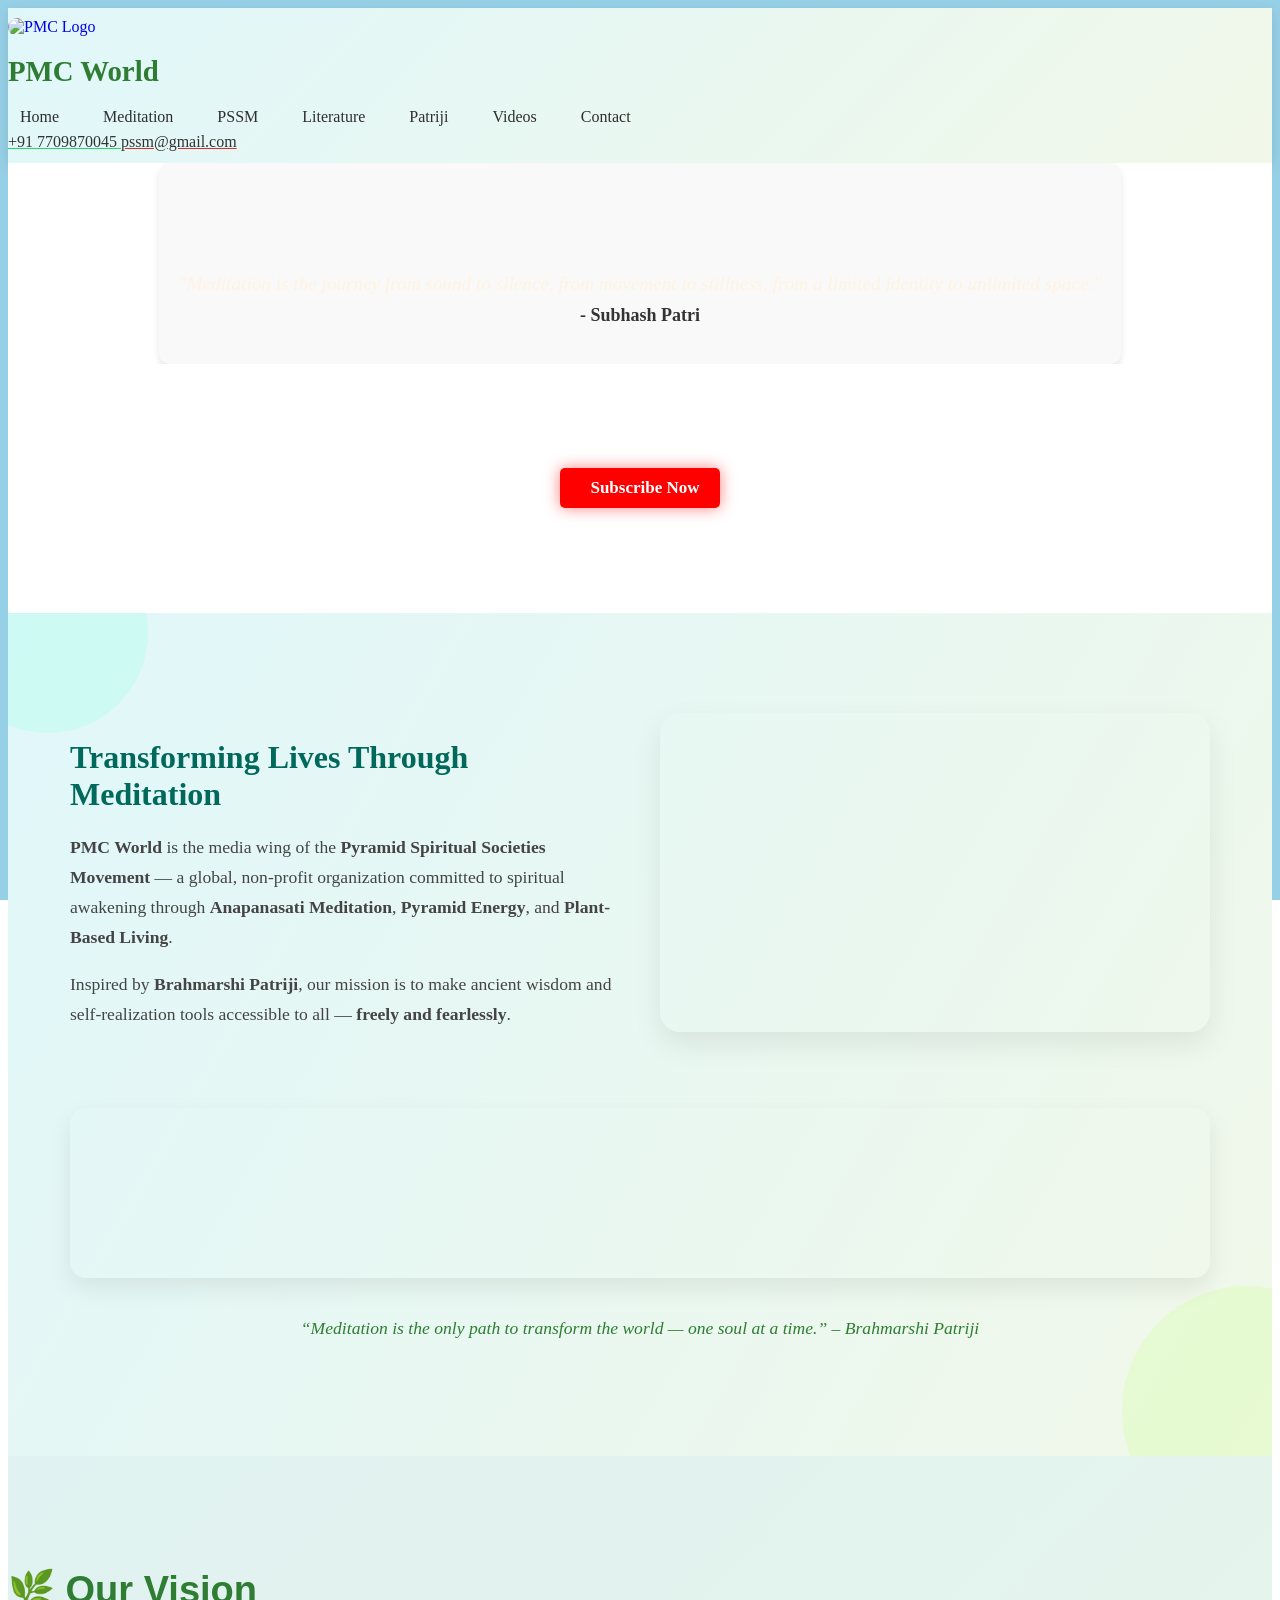
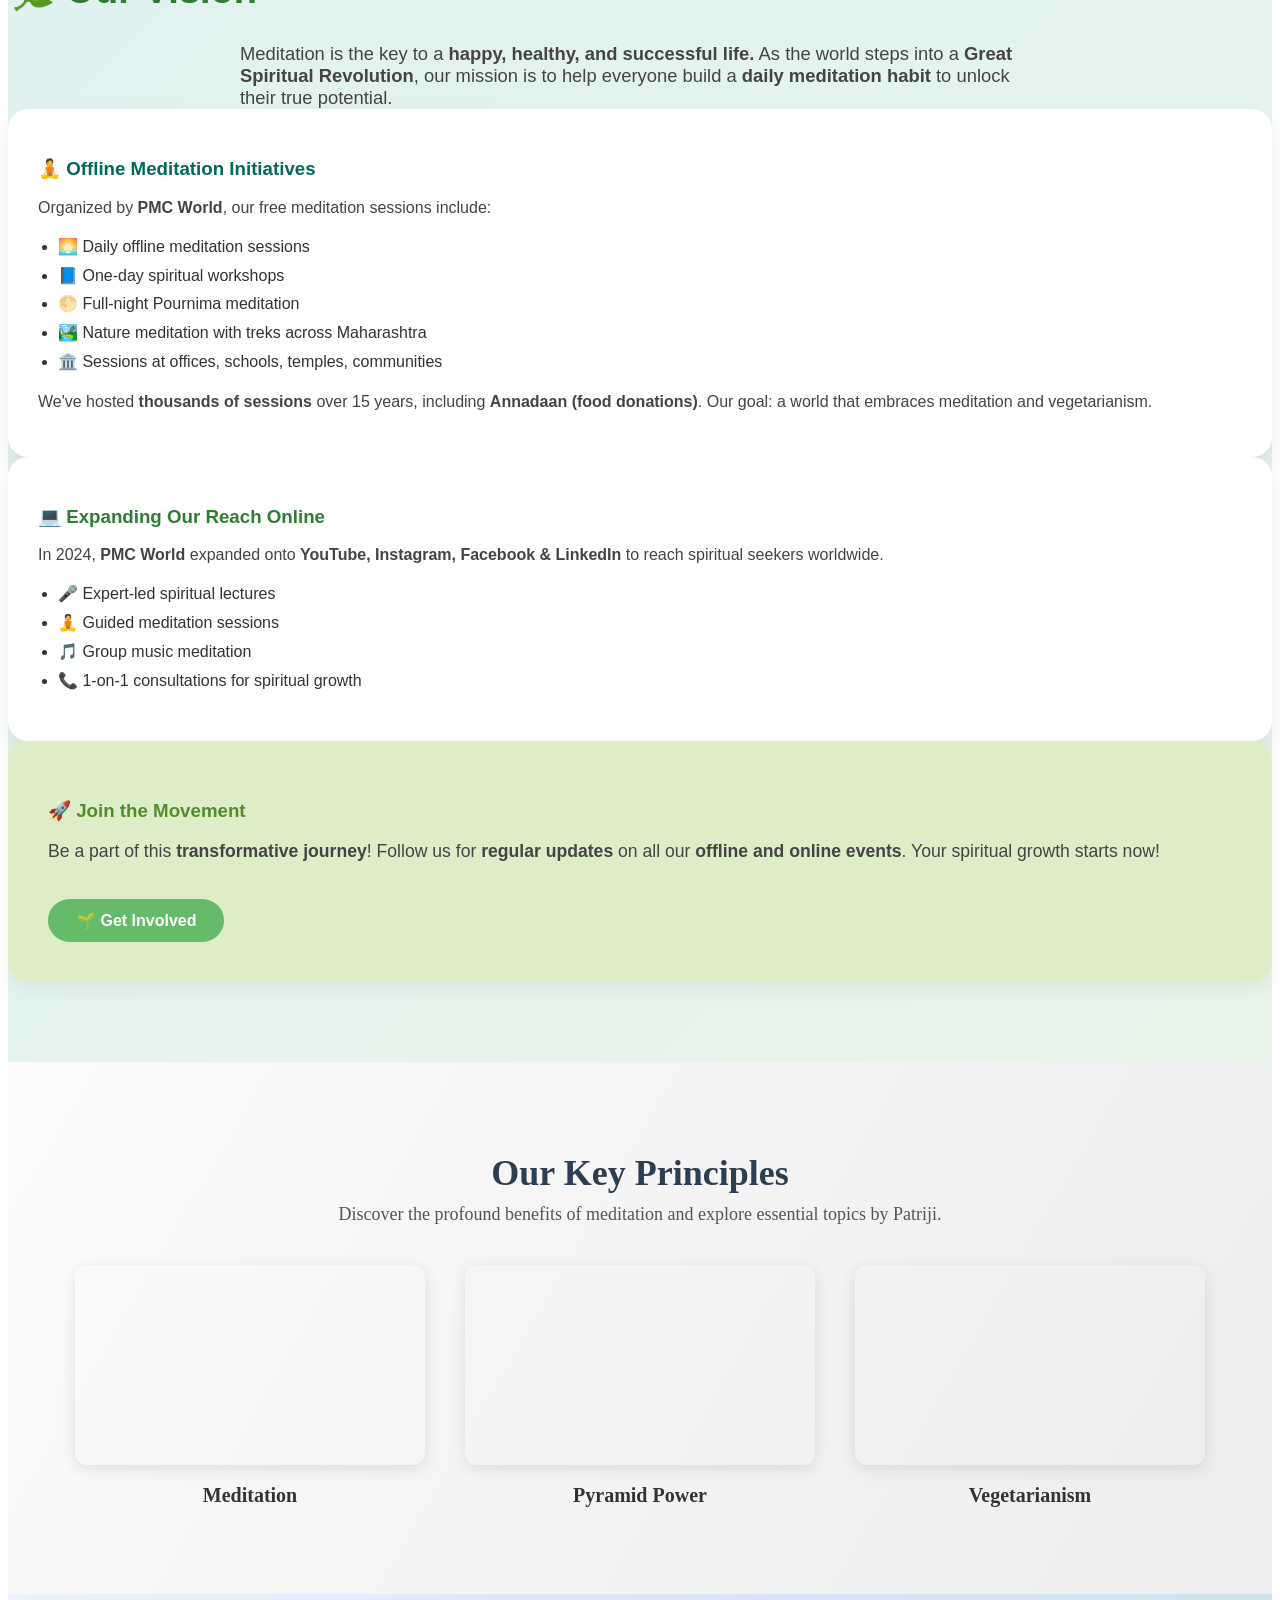
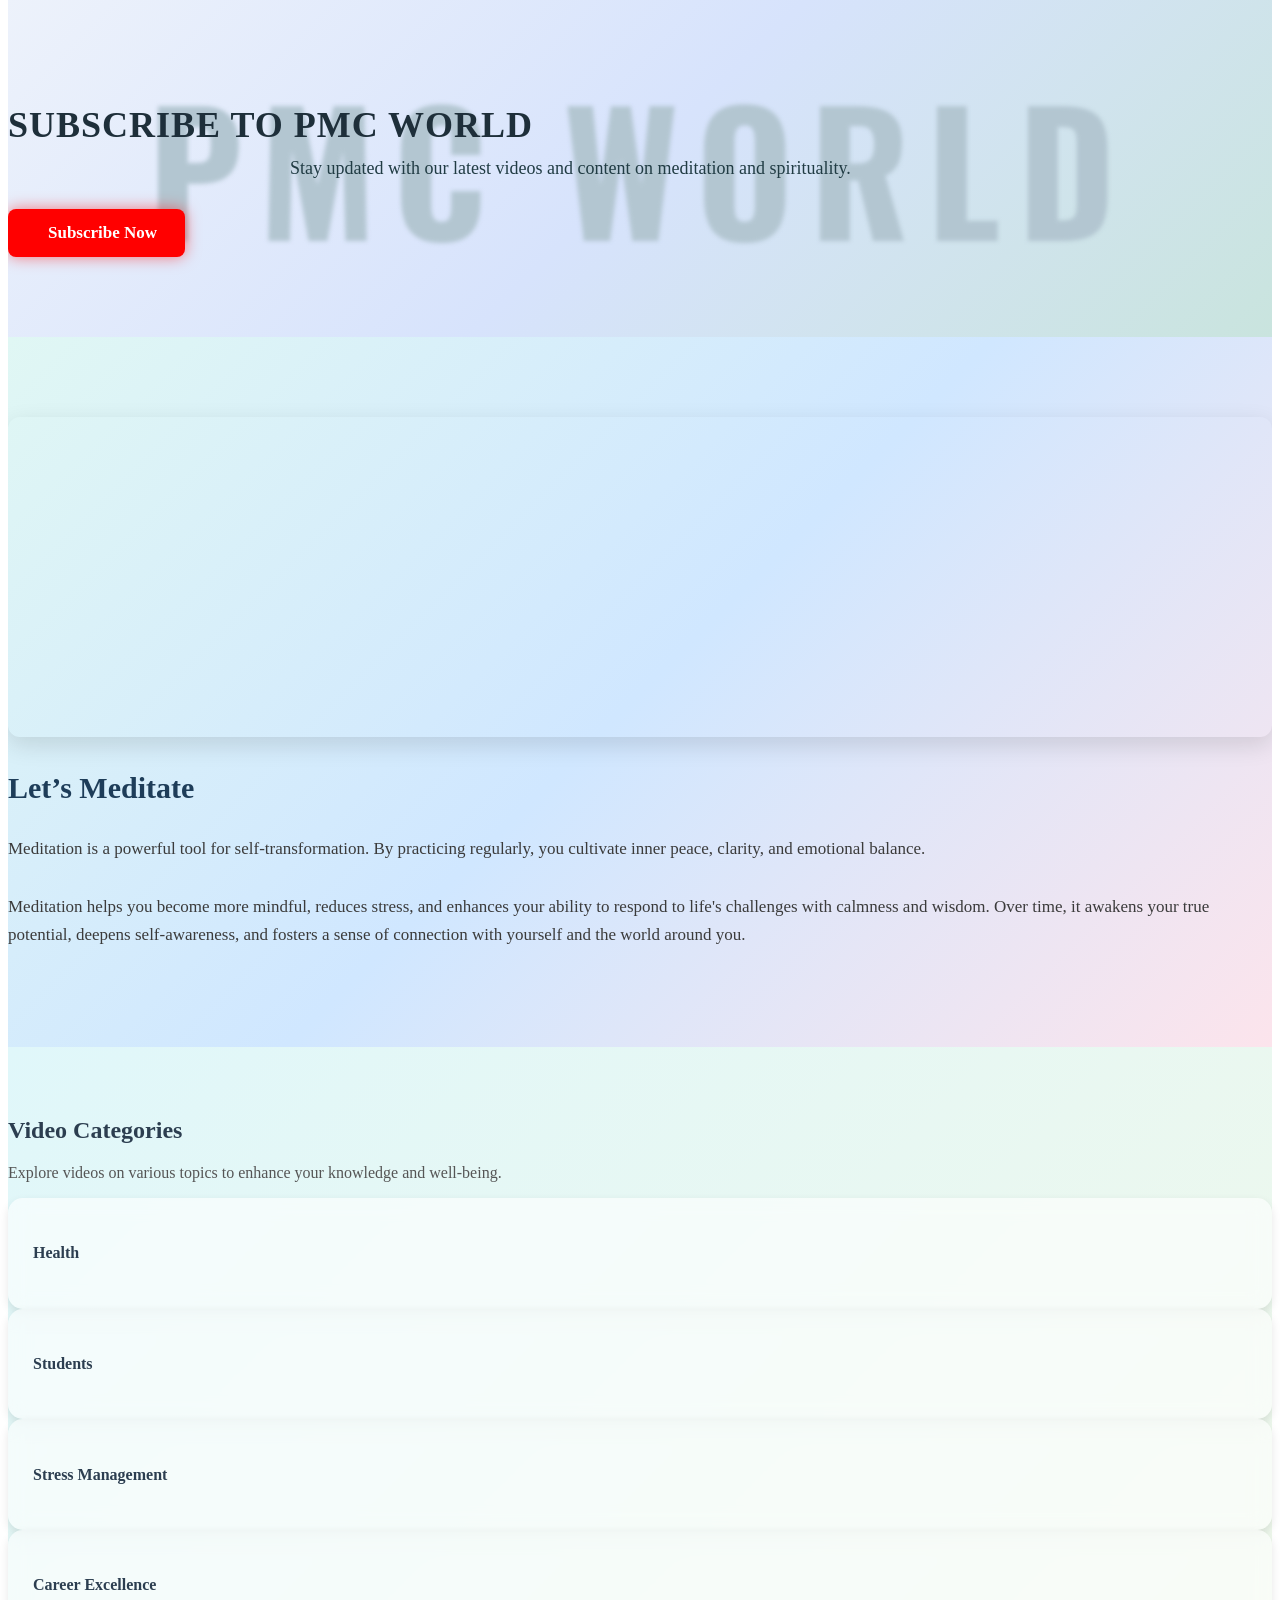
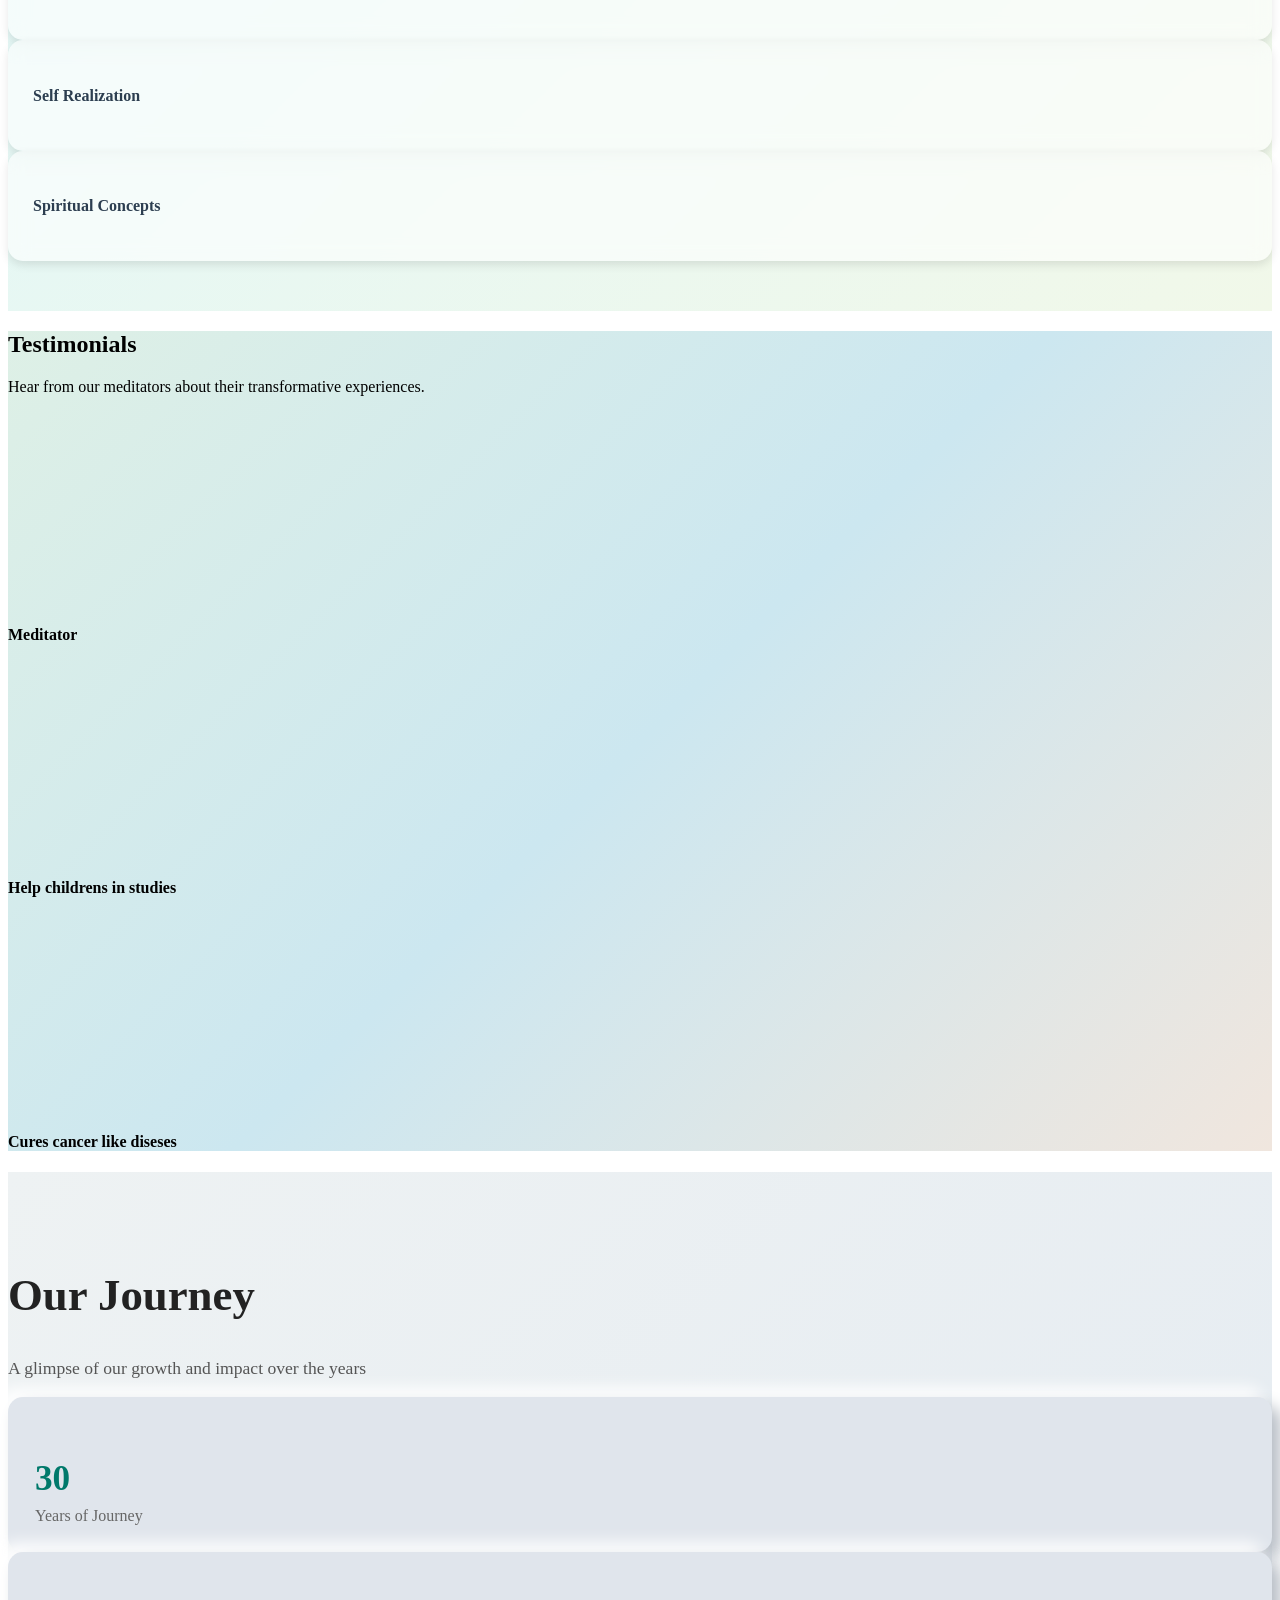
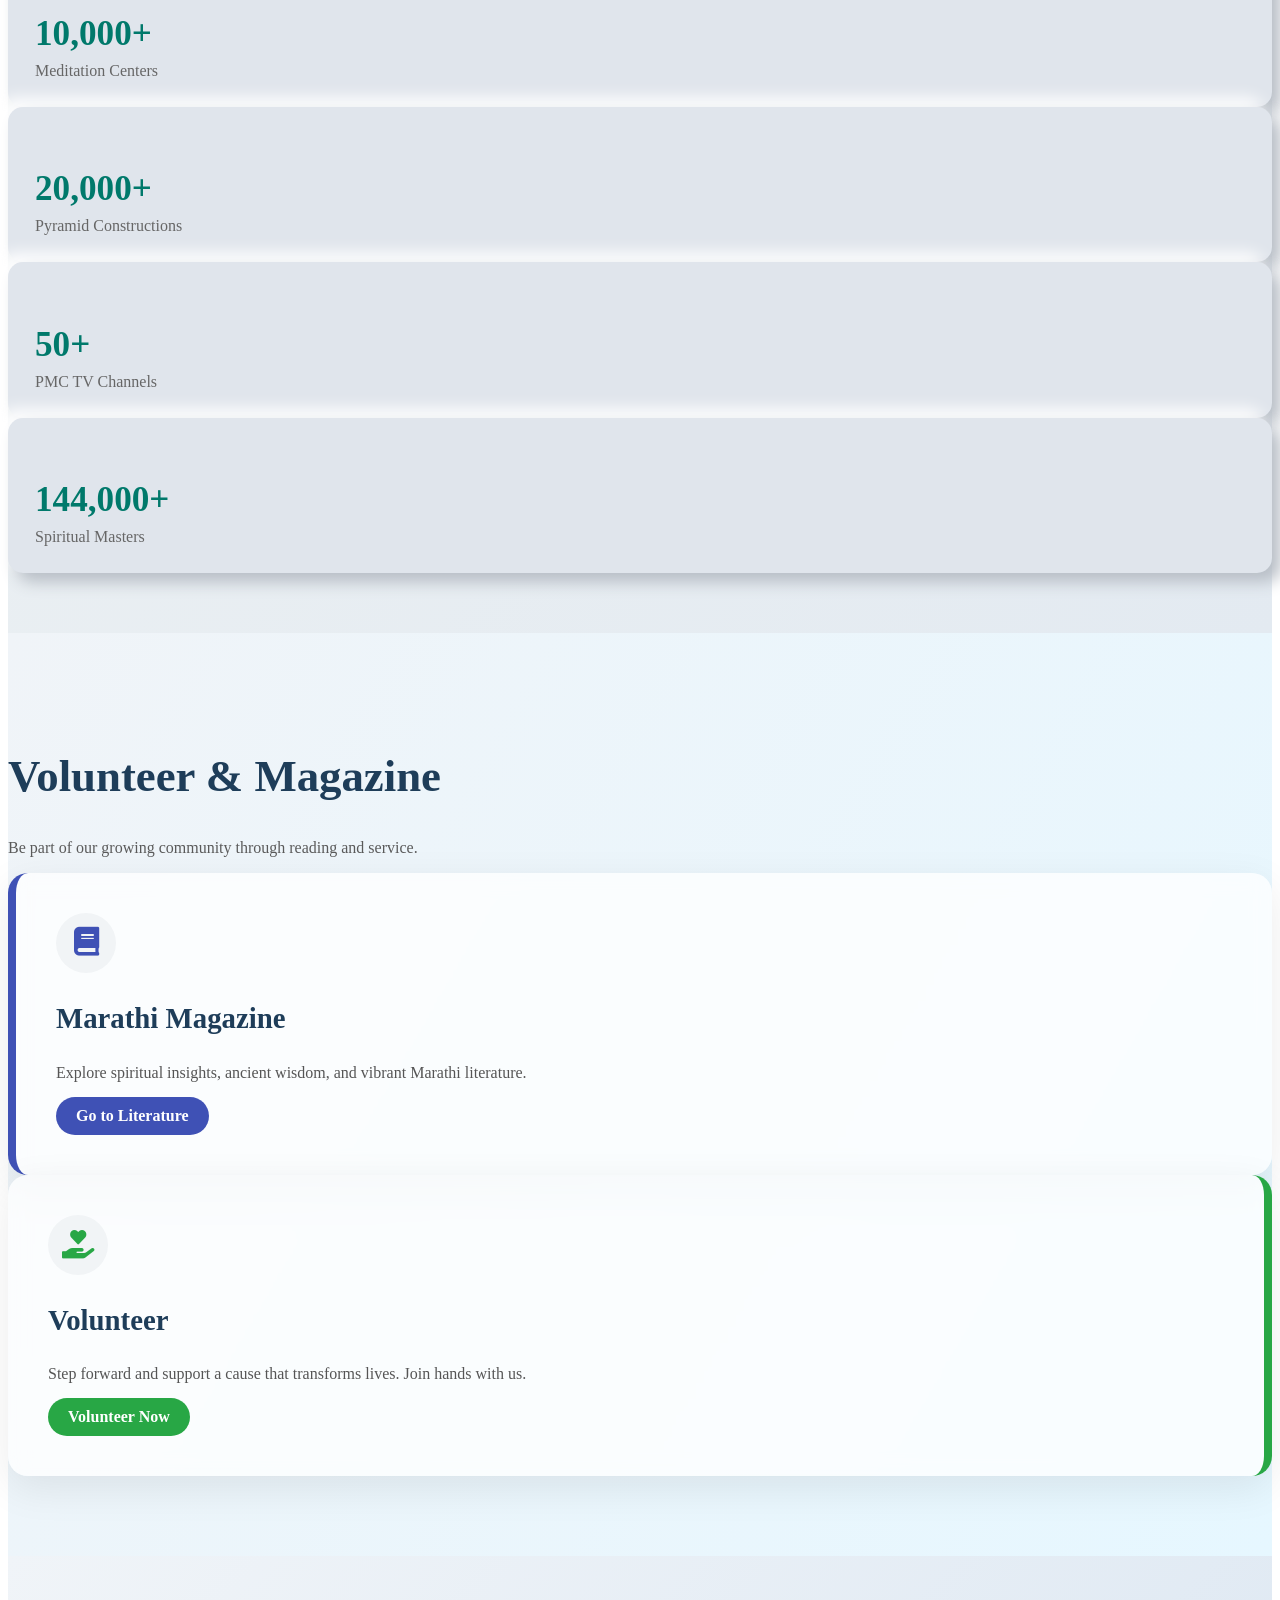
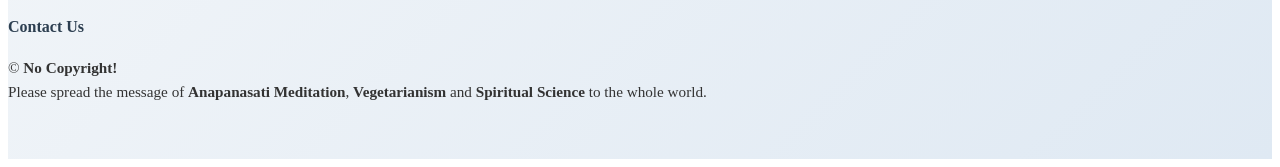
==== index.html @ 2e485065 "Add files via upload" ====
<!DOCTYPE html>
<html lang="en">

<head>
  <meta charset="utf-8">
  <meta content="width=device-width, initial-scale=1.0" name="viewport">
  <title>Index - Kelly Bootstrap Template</title>
  <meta name="description" content="">
  <meta name="keywords" content="">

  <!-- Favicons -->
  <link href="assets/img/favicon.png" rel="icon">
  <link href="assets/img/apple-touch-icon.png" rel="apple-touch-icon">

  <!-- Fonts -->
  <link href="https://fonts.googleapis.com" rel="preconnect">
  <link href="https://fonts.gstatic.com" rel="preconnect" crossorigin>
  <link href="https://fonts.googleapis.com/css2?family=Roboto:wght@300;400;500;700&family=Poppins:wght@300;400;600;700&family=Raleway:wght@300;400;600;700&display=swap" rel="stylesheet">

  <!-- Vendor CSS Files -->
  <link href="assets/vendor/bootstrap/css/bootstrap.min.css" rel="stylesheet">
  <link href="assets/vendor/bootstrap-icons/bootstrap-icons.css" rel="stylesheet">
  <link href="assets/vendor/aos/aos.css" rel="stylesheet">
  <link href="assets/vendor/swiper/swiper-bundle.min.css" rel="stylesheet">
  <link href="assets/vendor/glightbox/css/glightbox.min.css" rel="stylesheet">

  <!-- Optional Bootstrap CDN (avoid duplication with local version) -->
  <!-- <link href="https://cdn.jsdelivr.net/npm/bootstrap@5.3.3/dist/css/bootstrap.min.css" rel="stylesheet"> -->
  <!-- <script src="https://cdn.jsdelivr.net/npm/bootstrap@5.3.3/dist/js/bootstrap.bundle.min.js"></script> -->

  <!-- Main CSS File -->
  <link href="assets/css/main.css" rel="stylesheet">

  <!-- Font Awesome -->
  <link rel="stylesheet" href="https://use.fontawesome.com/releases/v5.0.13/css/all.css" integrity="sha384-DNOHZ68U8hZfKXOrtjWvjxusGo9WQnrNx2sqG0tfsghAvtVlRW3tvkXWZh58N9jp" crossorigin="anonymous">

  <!-- Additional Fonts -->
  <link href="https://fonts.googleapis.com/css?family=Oswald:500" rel="stylesheet">

  <!-- Charming.js Animation Script -->
  <script>
    !function(e){"undefined"==typeof module?this.charming=e:module.exports=e}(function(e,n){"use strict";n=n||{};var t=n.tagName||"span",o=null!=n.classPrefix?n.classPrefix:"char",r=1,a=function(e){for(var n=e.parentNode,a=e.nodeValue,c=a.length,l=-1;++l<c;){var d=document.createElement(t);o&&(d.className=o+r,r++),d.appendChild(document.createTextNode(a[l])),n.insertBefore(d,e)}n.removeChild(e)};return function c(e){for(var n=[].slice.call(e.childNodes),t=n.length,o=-1;++o<t;)c(n[o]);e.nodeType===Node.TEXT_NODE&&a(e)}(e),e});
  </script>

  <!-- Normalize CSS -->
  <link rel="stylesheet" href="https://public.codepenassets.com/css/normalize-5.0.0.min.css">

  <!-- Swiper for Carousel -->
  <link rel='stylesheet' href='https://cdnjs.cloudflare.com/ajax/libs/Swiper/4.4.1/css/swiper.min.css'>
  <link rel="stylesheet" href="./carousel-styles.css">

  <!-- Animated Background Styles -->
  <style>
    .animated-background {
      position: fixed;
      top: 0;
      left: 0;
      width: 100%;
      height: 100%;
      z-index: -1;
      overflow: hidden;
    }
    .stars {
      width: 100%;
      height: 100%;
      background: url('https://www.transparenttextures.com/patterns/stardust.png') repeat;
      animation: moveStars 1000s linear infinite;
      background-color: #c6f0fc;
    }
    .twinkling {
      width: 100%;
      height: 100%;
      background: url('https://shreansdaga.org/wp-content/uploads/2022/03/gudiede-mediation-300x292.png') repeat;
      animation: twinkle 5s ease-in-out infinite;
      opacity: 0.5;
    }
    .clouds {
      width: 100%;
      height: 100%;
      background: url('https://www.transparenttextures.com/patterns/clouds.png') repeat;
      animation: moveClouds 100s linear infinite;
      opacity: 0.3;
    }
    @keyframes moveStars {
      from {
        background-position: 0 0;
      }
      to {
        background-position: -10000px 10000px;
      }
    }
    @keyframes twinkle {
      0%, 100% {
        opacity: 0.2;
      }
      50% {
        opacity: 1;
      }
    }
    @keyframes moveClouds {
      from {
        background-position: 0 0;
      }
      to {
        background-position: 10000px 0;
      }
    }
  </style>

  <!-- =======================================================
  * Template Name: Kelly
  * Template URL: https://bootstrapmade.com/kelly-free-bootstrap-cv-resume-html-template/
  * Updated: Aug 07 2024 with Bootstrap v5.3.3
  * Author: BootstrapMade.com
  * License: https://bootstrapmade.com/license/
  ======================================================== -->
</head>

<body class="index-page">
  <!-- <div class="fixed-container d-flex align-items-center justify-content-between w-100" style="position: fixed; top: 0; left: 0; width: 100%; background-color: #fff; z-index: 999; padding: 10px 20px; box-shadow: 0 2px 5px rgba(0, 0, 0, 0.1);">
    <div class="d-flex">
      <div class="email-info" style="padding-right: 20px;">
        <a href="mailto:info@example.com" style="color: #333; text-decoration: none;">info@example.com</a>
      </div>
      <div style="padding-right: 20px;">Volunteer</div>
      <div style="margin-right: 20px;">marathi</div>
      <div>English</div>
    </div>
 
    <div class="header-social-links light-background d-flex align-items-center" style="gap: 15px;">
      <a href="#" class="twitter" style="margin-right: 10px;"><i class="bi bi-twitter-x"></i></a>
      <a href="#" class="facebook" style="margin-right: 10px;"><i class="bi bi-facebook"></i></a>
      <a href="#" class="instagram" style="margin-right: 10px;"><i class="bi bi-instagram"></i></a>
      <a href="#" class="linkedin"><i class="bi bi-linkedin"></i></a>
    </div>

  </div> -->
  <!-- <div class="container-fluid position-relative d-flex align-items-center justify-content-between" style="padding-top: 40px;"></div> -->

  <header id="header" class="header d-flex align-items-center sticky-top" style="background: linear-gradient(135deg, #e0f7fa 0%, #f1f8e9 100%); box-shadow: 0 4px 12px rgba(0, 0, 0, 0.1); padding: 10px 0;">
  <div class="container-fluid position-relative d-flex align-items-center justify-content-between">

    <!-- Logo and Title -->
    <a href="index.html" class="logo d-flex align-items-center me-auto me-xl-0" style="text-decoration: none;">
      <img src="assets/img/pmc-logo.jpg" alt="PMC Logo" style="width: 60px; height: auto; border-radius: 10px;">
      <h1 class="sitename ms-2 mb-0" style="font-weight: 700; font-size: 1.8rem; color: #2e7d32;">PMC World</h1>
    </a>

    <!-- Navigation Menu -->
    <nav id="navmenu" class="navmenu">
      <ul style="list-style: none; display: flex; gap: 20px; margin: 0; padding: 0; align-items: center;">
        <li><a href="#" class="nav-link active" style="text-decoration: none; padding: 8px 12px; border-radius: 8px; color: #2e2e2e; font-weight: 500; transition: 0.3s;">Home</a></li>
        <li><a href="#meditation" class="nav-link" style="text-decoration: none; padding: 8px 12px; border-radius: 8px; color: #2e2e2e; font-weight: 500; transition: 0.3s;">Meditation</a></li>
        <li><a href="#pssm" class="nav-link" style="text-decoration: none; padding: 8px 12px; border-radius: 8px; color: #2e2e2e; font-weight: 500; transition: 0.3s;">PSSM</a></li>
        <li><a href="#subscribe" class="nav-link" style="text-decoration: none; padding: 8px 12px; border-radius: 8px; color: #2e2e2e; font-weight: 500; transition: 0.3s;">Literature</a></li>
        <li><a href="#subscribe" class="nav-link" style="text-decoration: none; padding: 8px 12px; border-radius: 8px; color: #2e2e2e; font-weight: 500; transition: 0.3s;">Patriji</a></li>
        <li><a href="#video-categories" class="nav-link" style="text-decoration: none; padding: 8px 12px; border-radius: 8px; color: #2e2e2e; font-weight: 500; transition: 0.3s;">Videos</a></li>
        <li><a href="#contact.html" class="nav-link" style="text-decoration: none; padding: 8px 12px; border-radius: 8px; color: #2e2e2e; font-weight: 500; transition: 0.3s;">Contact</a></li>
      </ul>
      <i class="mobile-nav-toggle d-xl-none bi bi-list"></i>
    </nav>

    <!-- WhatsApp and Email -->
    <div class="whatsapp-container d-none d-md-flex flex-column align-items-end ms-3" style="gap: 6px;">
      <a href="https://wa.me/1234567890" target="_blank" class="d-flex align-items-center text-decoration-none" style="color: #25D366;">
        <i class="bi bi-whatsapp" style="font-size: 1.5rem;"></i>
        <span class="ms-2" style="color: #333;">+91 7709870045</span>
      </a>
      <a href="mailto:pssm@gmail.com" target="_blank" class="d-flex align-items-center text-decoration-none" style="color: #d32f2f;">
        <i class="bi bi-envelope" style="font-size: 1.4rem;"></i>
        <span class="ms-2" style="color: #333;">pssm@gmail.com</span>
      </a>
    </div>

  </div>
</header>

  <main class="main">
  
      <div class="swiper-container slideshow">
        
        <div style="height: 50vh;" class="swiper-wrapper">
      
            <div class="swiper-slide slide">
            <div class="quote-container text-center" style="padding: 20px; background-color: #f9f9f9; border-radius: 10px; box-shadow: 0 4px 6px rgba(0, 0, 0, 0.1);">
              <div class="slide-image" style="background-image: url(assets/img/patriji-wall.jpg)"></div>

              <span class="slide-title">Patrijis Quote</span>  
                <div  style="font-size: 1.2rem; font-style: italic; color: #fff3e0; margin: 0; position: relative;">
                "Meditation is the journey from sound to silence, from movement to stillness, from a limited identity to unlimited space."
              </div>
              <p style="margin-top: 10px; font-weight: bold; color: #333;">- Subhash Patri</p>
            </div>
            </div> 
          
            <div style="flex-direction: column;" class="swiper-slide slide">
              <div class="slide-image" style="background-image: url(https://images.unsplash.com/photo-1500375592092-40eb2168fd21?ixlib=rb-0.3.5&ixid=eyJhcHBfaWQiOjEyMDd9&s=e07d2457879a4e15577ec75a31023e47&auto=format&fit=crop&w=2134&q=80)"></div>
              <span class="slide-title">Subscribe to PMC World</span>  
                <div style="position: relative; top:-25px" class="container text-center" data-aos="fade-up">
                <!-- <p style="font-size: 1.2rem; font-style: italic; color: #1c5943; margin: 0; position: relative;">Stay updated with our latest videos and content on meditation and spirituality.</p> -->
                <a  href="https://www.youtube.com/@pmcworldd/videos?sub_confirmation=1" target="_blank" class="btn-subscribe" style="margin-top: 40px; display: inline-flex; align-items: center; gap: 10px; background-color: #FF0000; color: #fff; padding: 10px 20px; border-radius: 5px; text-decoration: none;">
                  <i class="bi bi-youtube" style="font-size: 1.5rem;"></i>
                  <span>Subscribe Now</span>
                </a>
                </div>
            </div>
          
          <div class="swiper-slide slide">
              <div class="slide-image" style="background-image: url(https://images.unsplash.com/photo-1482059470115-0aadd6bf6834?ixlib=rb-0.3.5&ixid=eyJhcHBfaWQiOjEyMDd9&s=267bba9a4e280ec64388fe8fb01e9d1b&auto=format&fit=crop&w=1950&q=80); "></div>
              <span class="slide-title">Around the world</span>
            </div> 

            <div class="swiper-slide slide">
              <div class="slide-image" style="background-image: url(assets/img/dhyan_ki_avashkata.jpeg); background-size: contain; background-repeat: no-repeat; background-position: center; height: 100vh; width: 100%;"></div>
              <span class="slide-title">Larn More About Meditation</span>
            </div> 
          
    <!--         <div class="swiper-slide slide">
              <div class="slide-imageswiper-lazy" data-background="https://images.unsplash.com/photo-1538083024336-555cf8943ddc?ixlib=rb-0.3.5&ixid=eyJhcHBfaWQiOjEyMDd9&s=66b476a51b19889e13182c0e4827af18&auto=format&fit=crop&w=1950&q=80">
              </div>
              </div>
              <span class="slide-title">Exotic places</span>
            </div>
          
            <div class="swiper-slide slide">
              <div class="slide-image swiper-lazy" data-background="https://images.unsplash.com/photo-1500375592092-40eb2168fd21?ixlib=rb-0.3.5&ixid=eyJhcHBfaWQiOjEyMDd9&s=e07d2457879a4e15577ec75a31023e47&auto=format&fit=crop&w=2134&q=80">
              </div>
              <span class="slide-title">Meet ocean</span>
            </div>
          
            <div class="swiper-slide slide">
              <div class="slide-image swiper-lazy" data-background="https://images.unsplash.com/photo-1482059470115-0aadd6bf6834?ixlib=rb-0.3.5&ixid=eyJhcHBfaWQiOjEyMDd9&s=267bba9a4e280ec64388fe8fb01e9d1b&auto=format&fit=crop&w=1950&q=80">
              </div>
              <span class="slide-title">Around the world</span>
            </div> -->
            
        </div>
        
        <div class="slideshow-pagination"></div>
        
        <div class="slideshow-navigation">
            <div class="slideshow-navigation-button prev"><span class="fas fa-chevron-left"></span></div>
            <div class="slideshow-navigation-button next"><span class="fas fa-chevron-right"></span></div>
        </div>
        
      </div>
      
<!-- About Section -->
<section id="about" style="background: linear-gradient(120deg, #e0f7fa, #f1f8e9); padding: 100px 20px; position: relative; overflow: hidden;">

  <!-- Decorative Circles -->
  <div style="position: absolute; top: -80px; left: -60px; width: 200px; height: 200px; background: #a7ffeb55; border-radius: 50%; z-index: 0;"></div>
  <div style="position: absolute; bottom: -80px; right: -100px; width: 250px; height: 250px; background: #ccff9044; border-radius: 50%; z-index: 0;"></div>

  <div class="container" style="position: relative; z-index: 1; max-width: 1140px; margin: auto;">
    
    <!-- Content + Video -->
    <div class="row align-items-center" style="display: flex; flex-wrap: wrap; gap: 40px;">
      
      <!-- Left: Content -->
      <div class="col-lg-6" style="flex: 1 1 500px;">
        <h2 style="color: #00695c; font-weight: 700; font-size: 2rem; margin-bottom: 20px;">Transforming Lives Through Meditation</h2>
        <p style="font-size: 1.1rem; color: #444; line-height: 1.7;">
          <strong>PMC World</strong> is the media wing of the <strong>Pyramid Spiritual Societies Movement</strong> — a global, non-profit organization committed to spiritual awakening through <strong>Anapanasati Meditation</strong>, <strong>Pyramid Energy</strong>, and <strong>Plant-Based Living</strong>.
        </p>
        <p style="font-size: 1.1rem; color: #444; line-height: 1.7;">
          Inspired by <strong>Brahmarshi Patriji</strong>, our mission is to make ancient wisdom and self-realization tools accessible to all — <strong>freely and fearlessly</strong>.
        </p>
      </div>

      <!-- Right: Video -->
      <div class="col-lg-6" style="flex: 1 1 500px;">
        <div style="border-radius: 20px; overflow: hidden; box-shadow: 0 12px 30px rgba(0,0,0,0.08);">
          <iframe width="100%" height="315" src="https://www.youtube.com/embed/7ubNU6LrdjM?si=FIXYQ_ntOKNGU7lB" 
            title="Guided Meditation" frameborder="0"
            allow="accelerometer; autoplay; clipboard-write; encrypted-media; gyroscope; picture-in-picture; web-share"
            referrerpolicy="strict-origin-when-cross-origin" allowfullscreen></iframe>
        </div>
      </div>
    </div>

    <!-- Audio Below Both -->
    <div style="margin-top: 60px; border-radius: 16px; overflow: hidden; box-shadow: 0 10px 25px rgba(0,0,0,0.08);">
      <iframe width="100%" height="166" scrolling="no" frameborder="no" allow="autoplay"
        src="https://w.soundcloud.com/player/?url=https%3A//api.soundcloud.com/tracks/221247501&auto_play=false&hide_related=true&show_comments=false&show_user=true&show_reposts=false&visual=true">
      </iframe>
    </div>

    <!-- Optional Quote -->
    <div style="text-align: center; margin-top: 40px;">
      <p style="font-style: italic; font-size: 1.1rem; color: #2e7d32;">
        “Meditation is the only path to transform the world — one soul at a time.” – Brahmarshi Patriji
      </p>
    </div>

  </div>
</section>

       <!-- Meditation Section -->
    <!-- Our Vision Section -->
<section id="vision" style="background: linear-gradient(135deg, #e0f2f1, #e8f5e9); padding: 80px 0; font-family: 'Segoe UI', sans-serif;">
  <div class="container" data-aos="fade-up">

    <!-- Title -->
    <div class="text-center mb-5">
      <h2 style="color: #2e7d32; font-weight: 700; font-size: 38px;">🌿 Our Vision</h2>
      <p style="font-size: 1.15rem; color: #444; max-width: 800px; margin: 0 auto;">
        Meditation is the key to a <b>happy, healthy, and successful life.</b> As the world steps into a <b>Great Spiritual Revolution</b>,
        our mission is to help everyone build a <b>daily meditation habit</b> to unlock their true potential.
      </p>
    </div>

    <!-- Two-column layout: Offline and Online -->
    <div class="row g-4 mb-5">

      <!-- Offline Initiatives -->
      <div class="col-md-6" data-aos="fade-up" data-aos-delay="100">
        <div style="background: white; border-radius: 20px; padding: 30px; box-shadow: 0 12px 24px rgba(0,0,0,0.08); height: 100%;">
          <h3 style="color: #00695c; font-weight: 600;">🧘 Offline Meditation Initiatives</h3>
          <p style="color: #444;">Organized by <b>PMC World</b>, our free meditation sessions include:</p>
          <ul style="padding-left: 20px; color: #333; line-height: 1.8;">
            <li>🌅 Daily offline meditation sessions</li>
            <li>📘 One-day spiritual workshops</li>
            <li>🌕 Full-night Pournima meditation</li>
            <li>🏞️ Nature meditation with treks across Maharashtra</li>
            <li>🏛️ Sessions at offices, schools, temples, communities</li>
          </ul>
          <p style="color: #444;">
            We've hosted <b>thousands of sessions</b> over 15 years, including <b>Annadaan (food donations)</b>. Our goal: a world that embraces meditation and vegetarianism.
          </p>
        </div>
      </div>

      <!-- Online Expansion -->
      <div class="col-md-6" data-aos="fade-up" data-aos-delay="200">
        <div style="background: white; border-radius: 20px; padding: 30px; box-shadow: 0 12px 24px rgba(0,0,0,0.08); height: 100%;">
          <h3 style="color: #2e7d32; font-weight: 600;">💻 Expanding Our Reach Online</h3>
          <p style="color: #444;">
            In 2024, <b>PMC World</b> expanded onto <b>YouTube, Instagram, Facebook & LinkedIn</b> to reach spiritual seekers worldwide.
          </p>
          <ul style="padding-left: 20px; color: #333; line-height: 1.8;">
            <li>🎤 Expert-led spiritual lectures</li>
            <li>🧘 Guided meditation sessions</li>
            <li>🎵 Group music meditation</li>
            <li>📞 1-on-1 consultations for spiritual growth</li>
          </ul>
        </div>
      </div>
    </div>

    <!-- Join Movement -->
    <div class="row justify-content-center" data-aos="fade-up" data-aos-delay="300">
      <div class="col-lg-8 text-center">
        <div style="background: #dcedc8; border-radius: 20px; padding: 40px; box-shadow: 0 8px 20px rgba(0,0,0,0.05);">
          <h3 style="color: #558b2f;">🚀 Join the Movement</h3>
          <p style="font-size: 1.1rem; color: #444;">
            Be a part of this <b>transformative journey</b>! Follow us for <b>regular updates</b> on all our <b>offline and online events</b>. Your spiritual growth starts now!
          </p>
          <a href="#contact" style="margin-top: 20px; background: #66bb6a; color: white; padding: 12px 28px; border-radius: 30px; font-weight: 600; text-decoration: none; display: inline-block;">
            🌱 Get Involved
          </a>
        </div>
      </div>
    </div>

  </div>
</section>


  <!-- Meditation Section -->
<section style="background: linear-gradient(120deg, #fdfbfb 0%, #ebedee 100%); padding: 60px 0;" id="meditation">
  <style>
    .meditation-title {
      text-align: center;
      margin-bottom: 40px;
    }
    .meditation-title h2 {
      font-size: 36px;
      color: #2c3e50;
      font-weight: bold;
      margin-bottom: 10px;
    }
    .meditation-title p {
      font-size: 18px;
      color: #555;
      max-width: 700px;
      margin: 0 auto;
    }

    .meditation-row {
      display: flex;
      flex-wrap: wrap;
      justify-content: center;
      gap: 40px;
    }

    .meditation-item {
      flex: 1 1 300px;
      max-width: 350px;
      text-align: center;
      transition: transform 0.3s ease;
    }

    .meditation-item:hover {
      transform: translateY(-8px);
    }

    .meditation-item iframe {
      width: 100%;
      height: 200px;
      border: none;
      border-radius: 12px;
      box-shadow: 0 4px 15px rgba(0, 0, 0, 0.1);
    }

    .meditation-item h4 {
      font-size: 20px;
      font-weight: 600;
      margin-top: 15px;
      color: #333;
    }

    @media (max-width: 768px) {
      .meditation-row {
        flex-direction: column;
        align-items: center;
      }
    }
  </style>

  <div class="container">
    <div class="meditation-title">
      <h2>Our Key Principles</h2>
      <p>Discover the profound benefits of meditation and explore essential topics by Patriji.</p>
    </div>

    <div class="meditation-row">
      <!-- Meditation -->
      <div class="meditation-item">
        <a href="portfolio.html" style="text-decoration: none; color: inherit;">
          <iframe src="https://www.youtube.com/embed/XaARN1ElENU?si=WwZdmTUZr5G8Efqe" title="Meditation Video" allowfullscreen></iframe>
          <h4>Meditation</h4>
        </a>
      </div>

      <!-- Pyramid Power -->
      <div class="meditation-item">
        <a href="portfolio.html" style="text-decoration: none; color: inherit;">
          <iframe src="https://www.youtube.com/embed/DVZIGAJMtx4?si=dQKMtP1BBo7xjPJj" title="Pyramid Power Video" allowfullscreen></iframe>
          <h4>Pyramid Power</h4>
        </a>
      </div>

      <!-- Vegetarianism -->
      <div class="meditation-item">
        <a href="portfolio.html" style="text-decoration: none; color: inherit;">
          <iframe src="https://www.youtube.com/embed/ps_Kmq9k1AY?si=q2K6BdUfAfy0wXMz" title="Vegetarianism Video" allowfullscreen></iframe>
          <h4>Vegetarianism</h4>
        </a>
      </div>
    </div>
  </div>
</section>





       <!-- Subscribe to PMC World (Enhanced Original Version) -->
<section style="background: linear-gradient(135deg, #edf2fb, #d7e3fc, #c9e4de); position: relative; overflow: hidden; padding: 80px 0;" id="subscribe" class="subscribe section">
  <!-- Blurred Background Text (Untouched) -->
  <div style="
    position: absolute;
    top: 50%;
    left: 50%;
    transform: translate(-50%, -50%);
    font-family: 'Oswald', 'Poppins', Arial, sans-serif;
    font-size: 13vw;
    font-weight: 800;
    color: #b3c6d1;
    opacity: 1.18;
    filter: blur(2px);
    white-space: nowrap;
    pointer-events: none;
    user-select: none;
    z-index: 0;
    letter-spacing: 0.1em;
    text-transform: uppercase;">
    PMC WORLD
  </div>

  <!-- Foreground Content -->
  <div class="container text-center" data-aos="fade-up" style="position: relative; z-index: 1;">
    <style>
      #subscribe h1 {
        font-size: 36px;
        font-weight: 800;
        color: #1e2f3a;
        text-transform: uppercase;
        margin-bottom: 12px;
        letter-spacing: 1px;
        animation: fadeInUp 1s ease-in-out;
      }

      #subscribe p {
        color: #213c44;
        font-size: 18px;
        max-width: 700px;
        margin: 0 auto 30px;
        animation: fadeInUp 1.4s ease-in-out;
      }

      .btn-subscribe {
        display: inline-flex;
        align-items: center;
        gap: 12px;
        background-color: #FF0000;
        color: #fff;
        padding: 14px 28px;
        border-radius: 8px;
        font-size: 17px;
        font-weight: 600;
        text-decoration: none;
        box-shadow: 0 0 15px rgba(255, 0, 0, 0.5);
        transition: transform 0.3s ease, box-shadow 0.3s ease;
        animation: glowPulse 2s infinite;
      }

      .btn-subscribe:hover {
        transform: scale(1.05);
        box-shadow: 0 0 20px rgba(255, 0, 0, 0.7);
      }

      .btn-subscribe i {
        font-size: 1.6rem;
      }

      @keyframes fadeInUp {
        from {
          opacity: 0;
          transform: translateY(20px);
        }
        to {
          opacity: 1;
          transform: translateY(0);
        }
      }

      @keyframes glowPulse {
        0% {
          box-shadow: 0 0 10px rgba(255, 0, 0, 0.4);
        }
        50% {
          box-shadow: 0 0 20px rgba(255, 0, 0, 0.7);
        }
        100% {
          box-shadow: 0 0 10px rgba(255, 0, 0, 0.4);
        }
      }

      @media (max-width: 768px) {
        #subscribe h1 {
          font-size: 28px;
        }

        #subscribe p {
          font-size: 16px;
        }
      }
    </style>

    <h1>Subscribe to PMC World</h1>
    <p>Stay updated with our latest videos and content on meditation and spirituality.</p>
    <a href="https://www.youtube.com/@pmcworldd/videos?sub_confirmation=1" target="_blank" class="btn-subscribe">
      <i class="bi bi-youtube"></i>
      <span>Subscribe Now</span>
    </a>
  </div>
</section>




    <!-- Guided Meditation Section -->
<section id="guided-meditation" class="guided-meditation section" style="background: linear-gradient(135deg, #e0f7f4, #d0e7ff, #fce4ec); position: relative; overflow: hidden; padding: 80px 0;">
  <!-- Animated Background -->
  <div class="animated-background" style="position: absolute; top: 0; left: 0; width: 100%; height: 100%; background: linear-gradient(135deg, #e0f7f4, #d0e7ff, #fce4ec); background-size: 200% 200%; animation: gradientAnimation 12s ease infinite; z-index: -1;"></div>

  <style>
    @keyframes gradientAnimation {
      0% { background-position: 0% 50%; }
      50% { background-position: 100% 50%; }
      100% { background-position: 0% 50%; }
    }

    .video-container iframe {
      width: 100%;
      height: 320px;
      border-radius: 12px;
      box-shadow: 0 8px 24px rgba(0, 0, 0, 0.12);
    }

    .guided-meditation h3 {
      font-size: 30px;
      font-weight: 700;
      color: #1e3d59;
    }

    .guided-meditation p {
      font-size: 17px;
      color: #3b3b3b;
      line-height: 1.7;
    }

    @media (max-width: 768px) {
      .guided-meditation h3 {
        font-size: 22px;
      }

      .video-container iframe {
        height: 220px;
      }
    }
  </style>

  <div class="container" data-aos="fade-up">
    <div class="row gy-4 align-items-center">
      <!-- Video -->
      <div class="col-lg-6" data-aos="fade-up" data-aos-delay="100">
        <div class="video-container">
          <iframe src="https://www.youtube.com/embed/7LvJZJDGh6A?si=_DSi0eQ8YnrP-Wud"
            title="Guided Meditation"
            frameborder="0"
            allow="accelerometer; autoplay; clipboard-write; encrypted-media; gyroscope; picture-in-picture; web-share"
            referrerpolicy="strict-origin-when-cross-origin"
            allowfullscreen>
          </iframe>
        </div>
      </div>

      <!-- Text -->
      <div class="col-lg-6 d-flex align-items-center justify-content-center" data-aos="fade-up" data-aos-delay="200">
        <div class="text-center text-lg-start px-3">
          <h3>Let’s Meditate</h3>
          <p>
            Meditation is a powerful tool for self-transformation. By practicing regularly, you cultivate inner peace, clarity, and emotional balance.
            <br><br>
            Meditation helps you become more mindful, reduces stress, and enhances your ability to respond to life's challenges with calmness and wisdom. Over time, it awakens your true potential, deepens self-awareness, and fosters a sense of connection with yourself and the world around you.
          </p>
        </div>
      </div>
    </div>
  </div>
</section>




  
    <!-- Video Categories Section -->
<section id="video-categories" class="video-categories section" style="background: linear-gradient(135deg, #e0f7fa, #f1f8e9); padding: 50px 0;">
  <div class="container" data-aos="fade-up">
    <div class="section-title text-center mb-5">
      <h2 style="color: #2c3e50;">Video Categories</h2>
      <p style="color: #555;">Explore videos on various topics to enhance your knowledge and well-being.</p>
    </div>

    <div class="row justify-content-center g-4">
      <!-- Category Item Template -->
      <style>
        .category-box {
          background: rgba(255, 255, 255, 0.6);
          backdrop-filter: blur(10px);
          border-radius: 15px;
          padding: 25px;
          transition: transform 0.3s ease, box-shadow 0.3s ease;
          box-shadow: 0 4px 10px rgba(0, 0, 0, 0.1);
        }

        .category-box:hover {
          transform: translateY(-8px);
          box-shadow: 0 10px 20px rgba(0, 0, 0, 0.15);
        }

        .category-icon {
          font-size: 2.2rem;
          margin-bottom: 10px;
        }

        .category-box h4 {
          color: #2c3e50;
          font-weight: 600;
        }
      </style>

      <!-- Health -->
      <div class="col-md-6 col-lg-4" data-aos="fade-up" data-aos-delay="100">
        <div class="category-box text-center">
          <a href="#vedios" style="text-decoration: none; color: inherit;">
            <div class="category-icon text-success"><i class="bi bi-heart-pulse"></i></div>
            <h4>Health</h4>
          </a>
        </div>
      </div>

      <!-- Students -->
      <div class="col-md-6 col-lg-4" data-aos="fade-up" data-aos-delay="200">
        <div class="category-box text-center">
          <a href="#vedios" style="text-decoration: none; color: inherit;">
            <div class="category-icon text-primary"><i class="bi bi-book"></i></div>
            <h4>Students</h4>
          </a>
        </div>
      </div>

      <!-- Stress Management -->
      <div class="col-md-6 col-lg-4" data-aos="fade-up" data-aos-delay="300">
        <div class="category-box text-center">
          <a href="#vedios" style="text-decoration: none; color: inherit;">
            <div class="category-icon text-warning"><i class="bi bi-emoji-smile"></i></div>
            <h4>Stress Management</h4>
          </a>
        </div>
      </div>

      <!-- Career Excellence -->
      <div class="col-md-6 col-lg-4" data-aos="fade-up" data-aos-delay="400">
        <div class="category-box text-center">
          <a href="#vedios" style="text-decoration: none; color: inherit;">
            <div class="category-icon text-info"><i class="bi bi-briefcase"></i></div>
            <h4>Career Excellence</h4>
          </a>
        </div>
      </div>

      <!-- Self Realization -->
      <div class="col-md-6 col-lg-4" data-aos="fade-up" data-aos-delay="500">
        <div class="category-box text-center">
          <a href="#vedios" style="text-decoration: none; color: inherit;">
            <div class="category-icon text-purple" style="color:#6f42c1;"><i class="bi bi-person"></i></div>
            <h4>Self Realization</h4>
          </a>
        </div>
      </div>

      <!-- Spiritual Concepts -->
      <div class="col-md-6 col-lg-4" data-aos="fade-up" data-aos-delay="600">
        <div class="category-box text-center">
          <a href="#vedios" style="text-decoration: none; color: inherit;">
            <div class="category-icon text-danger"><i class="bi bi-stars"></i></div>
            <h4>Spiritual Concepts</h4>
          </a>
        </div>
      </div>
    </div>
  </div>
</section>

    <!-- Testimonials Section -->
    <section style="background: linear-gradient(135deg, #def0e6, #cce7f0, #f0e6de);" id="testimonials" class="testimonials section">
      <div class="container" data-aos="fade-up">
      <div class="section-title">
        <h2>Testimonials</h2>
        <p>Hear from our meditators about their transformative experiences.</p>
      </div>
      <div class="row justify-content-center">
        <!-- Testimonial 1 -->
           <!-- Testimonial 3 -->
        <div class="col-lg-4" data-aos="fade-up" data-aos-delay="300">
        <div class="testimonial-box text-center">
          <a href="portfolio.html" style="text-decoration: none; color: inherit;">
          <iframe width="100%" height="200" src="https://www.youtube.com/embed/BeNPWkEOsY4?si=viAmzskTAM4NEWYX" title="Meditator Testimonial" frameborder="0" allow="accelerometer; autoplay; clipboard-write; encrypted-media; gyroscope; picture-in-picture; web-share" allowfullscreen></iframe>
          <h4 style="margin-top: 10px;">Meditator</h4>
          </a>
        </div>
        </div>
       
        <!-- Testimonial 2 -->
        <div class="col-lg-4" data-aos="fade-up" data-aos-delay="200">
        <div class="testimonial-box text-center">
          <a href="portfolio.html" style="text-decoration: none; color: inherit;">
          <iframe width="100%" height="200" src="https://www.youtube.com/embed/-BdNSSZ58dM?si=WPwPhf7KthNiSB0V" title="More Sir Testimonial" frameborder="0" allow="accelerometer; autoplay; clipboard-write; encrypted-media; gyroscope; picture-in-picture; web-share" allowfullscreen></iframe>
          <h4 style="margin-top: 10px;">Help childrens in studies</h4>
          </a>
        </div>
        </div>

         <div class="col-lg-4" data-aos="fade-up" data-aos-delay="100">
        <div class="testimonial-box text-center">
          <a href="portfolio.html" style="text-decoration: none; color: inherit;">
          <iframe width="100%" height="200" src="https://www.youtube.com/embed/FxFgcX6JZ8o?si=752IIXKH4-3P7xXk" title="Vijay Sir Testimonial" frameborder="0" allow="accelerometer; autoplay; clipboard-write; encrypted-media; gyroscope; picture-in-picture; web-share" allowfullscreen></iframe>
          <h4 style="margin-top: 10px;">Cures cancer like diseses</h4>
          </a>
        </div>
        </div>
      
      </div>
      </div>
    </section>

    <!-- Events / Workshops Section -->
    <!-- <section style="background: linear-gradient(135deg, #f9f9f9, #e9f7ef, #e9f7fe); padding: 20px 0;" id="events" class="events section">
      <div class="container" data-aos="fade-up">
      <div class="section-title">
        <h2>Events / Workshops</h2>
        <p>Explore recent events and workshops happening around Maharashtra and the rest of the world.</p>
      </div>
      <div class="row">
        <div class="col-lg-4" data-aos="fade-up" data-aos-delay="100">
        <div class="event-box text-center" style="background-color: #f9f9f9; padding: 20px; border-radius: 10px;">
          <img src="assets/img/event1.jpg" alt="Event 1" style="width: 100%; height: 200px; object-fit: cover; border-radius: 10px;">
          <h4 style="margin-top: 10px;">Meditation Workshop - Pune</h4>
          <p>Join us for an enlightening meditation workshop in Pune. Learn techniques to enhance your inner peace.</p>
          <a href="event-details.html" class="btn-event-details" style="text-decoration: none; color: #007bff;">View Details</a>
        </div>
        </div>
        <div class="col-lg-4" data-aos="fade-up" data-aos-delay="200">
        <div class="event-box text-center" style="background-color: #f9f9f9; padding: 20px; border-radius: 10px;">
          <img src="assets/img/event2.jpg" alt="Event 2" style="width: 100%; height: 200px; object-fit: cover; border-radius: 10px;">
          <h4 style="margin-top: 10px;">Spiritual Retreat - Mumbai</h4>
          <p>Experience a spiritual retreat in Mumbai with guided meditation and insightful sessions.</p>
          <a href="event-details.html" class="btn-event-details" style="text-decoration: none; color: #007bff;">View Details</a>
        </div>
        </div>
        <div class="col-lg-4" data-aos="fade-up" data-aos-delay="300">
        <div class="event-box text-center" style="background-color: #f9f9f9; padding: 20px; border-radius: 10px;">
          <img src="assets/img/event3.jpg" alt="Event 3" style="width: 100%; height: 200px; object-fit: cover; border-radius: 10px;">
          <h4 style="margin-top: 10px;">Global Meditation Day</h4>
          <p>Participate in a global meditation event and connect with like-minded individuals worldwide.</p>
          <a href="event-details.html" class="btn-event-details" style="text-decoration: none; color: #007bff;">View Details</a>
        </div>
        </div>
      </div>
      <div class="row mt-4">
        <div class="col-lg-12 text-center" data-aos="fade-up" data-aos-delay="400">
        <div class="zoom-live-box" style="background-color: #e9f7fe; padding: 20px; border-radius: 10px;">
          <h4>Join Our Live Zoom Session</h4>
          <p>Don't miss our upcoming live session on meditation techniques. Click below to join.</p>
          <a href="https://zoom.us/j/1234567890" target="_blank" class="btn-zoom-live" style="background-color: #007bff; color: #fff; padding: 10px 20px; border-radius: 5px; text-decoration: none;">Join Live on Zoom</a>
        </div>
        </div>
      </div>
      </div>
    </section> -->


    <!-- Meditation Pyramids Section -->
    <!-- Our Journey Section -->
<!-- Our Journey - Neumorphic Style (Enhanced Colors & Typography) -->
<section style="background: linear-gradient(135deg, #eef2f3, #e3eaf1); padding: 60px 0;">
  <div class="container" data-aos="fade-up">
    <div class="section-title text-center mb-5">
      <h2 style="font-size: 2.8rem; font-weight: bold; color: #222;">Our Journey</h2>
      <p style="font-size: 1.1rem; color: #555;">A glimpse of our growth and impact over the years</p>
    </div>

    <div class="row justify-content-center text-center" style="gap: 30px;">
      <!-- Card 1 -->
      <div class="col-lg-2 col-md-4 col-sm-6" data-aos="fade-up" data-aos-delay="100">
        <div class="neumorph-box" style="--main-color: #43cea2; --sub-color: #185a9d;">
          <h3>30</h3>
          <p>Years of Journey</p>
        </div>
      </div>

      <!-- Card 2 -->
      <div class="col-lg-2 col-md-4 col-sm-6" data-aos="fade-up" data-aos-delay="200">
        <div class="neumorph-box" style="--main-color: #ff6a00; --sub-color: #ee0979;">
          <h3>10,000+</h3>
          <p>Meditation Centers</p>
        </div>
      </div>

      <!-- Card 3 -->
      <div class="col-lg-2 col-md-4 col-sm-6" data-aos="fade-up" data-aos-delay="300">
        <div class="neumorph-box" style="--main-color: #667eea; --sub-color: #764ba2;">
          <h3>20,000+</h3>
          <p>Pyramid Constructions</p>
        </div>
      </div>

      <!-- Card 4 -->
      <div class="col-lg-2 col-md-4 col-sm-6" data-aos="fade-up" data-aos-delay="400">
        <div class="neumorph-box" style="--main-color: #ff758c; --sub-color: #ff7eb3;">
          <h3>50+</h3>
          <p>PMC TV Channels</p>
        </div>
      </div>

      <!-- Card 5 -->
      <div class="col-lg-2 col-md-4 col-sm-6" data-aos="fade-up" data-aos-delay="500">
        <div class="neumorph-box" style="--main-color: #30cfd0; --sub-color: #330867;">
          <h3>144,000+</h3>
          <p>Spiritual Masters</p>
        </div>
      </div>
    </div>
  </div>
</section>

<style>
.neumorph-box {
  padding: 25px;
  border-radius: 20px;
  background: linear-gradient(145deg, #ffffff, #e6e6e6);
  box-shadow: 8px 8px 16px #c6c6c6, -8px -8px 16px #ffffff;
  transition: transform 0.3s ease, box-shadow 0.3s ease;
  border: 2px solid transparent;
}

.neumorph-box:hover {
  transform: translateY(-8px);
  box-shadow: 0 8px 20px rgba(0, 0, 0, 0.15);
  background: linear-gradient(to bottom right, var(--main-color), var(--sub-color));
  color: white;
  border-color: rgba(255, 255, 255, 0.2);
}

.neumorph-box h3 {
  font-size: 2.4rem;
  font-weight: 700;
  color: var(--main-color);
  margin-bottom: 8px;
  transition: color 0.3s ease;
}

.neumorph-box:hover h3 {
  color: #fff;
}

.neumorph-box p {
  font-size: 1rem;
  color: #555;
  margin: 0;
  transition: color 0.3s ease;
}

.neumorph-box:hover p {
  color: #fff;
}
</style>


<style>
.radial-container {
  position: relative;
  width: 350px;
  height: 350px;
  margin: 40px auto;
}

.center-circle {
  position: absolute;
  top: 50%; left: 50%;
  transform: translate(-50%, -50%);
  width: 130px; height: 130px;
  background: #4caf50;
  color: white;
  border-radius: 50%;
  display: flex;
  align-items: center;
  justify-content: center;
  font-weight: bold;
  font-size: 1.2rem;
  box-shadow: 0 0 20px rgba(0,0,0,0.1);
  z-index: 2;
}

.circle-item {
  position: absolute;
  width: 110px; height: 110px;
  background: white;
  border-radius: 50%;
  text-align: center;
  padding: 15px;
  box-shadow: 0 4px 8px rgba(0,0,0,0.1);
  transform: rotate(calc(72deg * var(--i))) translate(150px) rotate(calc(-72deg * var(--i)));
}

.circle-item strong {
  font-size: 1.4rem;
  display: block;
  color: #1b5e20;
}

.circle-item span {
  font-size: 0.9rem;
  color: #666;
}
</style>


<style>
.neumorph-box {
  padding: 25px;
  border-radius: 15px;
  background: #e0e5ec;
  box-shadow: 9px 9px 16px #b8bec6,
              -9px -9px 16px #ffffff;
  transition: all 0.3s ease-in-out;
}

.neumorph-box:hover {
  transform: translateY(-8px);
  box-shadow: inset 6px 6px 12px #c8ced6,
              inset -6px -6px 12px #ffffff;
}

.neumorph-box h3 {
  font-size: 2.2rem;
  color: #00796b;
  margin-bottom: 8px;
}

.neumorph-box p {
  color: #666;
  font-size: 1rem;
}
</style>


<style>
.timeline {
  display: flex;
  overflow-x: auto;
  gap: 20px;
  padding: 30px 0;
  scrollbar-width: none;
}

.timeline::-webkit-scrollbar {
  display: none;
}

.timeline-item {
  min-width: 250px;
  background: white;
  border-radius: 15px;
  padding: 20px;
  text-align: center;
  flex-shrink: 0;
  box-shadow: 0 6px 12px rgba(0,0,0,0.1);
  transition: transform 0.3s ease;
}

.timeline-item:hover {
  transform: translateY(-8px);
}

.timeline-content h3 {
  font-size: 2rem;
  color: #00796b;
  margin-bottom: 10px;
}

.timeline-content p {
  font-size: 1rem;
  color: #555;
}
</style>



    <!-- News & Articles Section -->
    <!-- <section style="background: linear-gradient(135deg, #f9f9f9, #e9f7ef, #e9f7fe); padding: 20px 0;" id="news-articles" class="news-articles section">
      <div class="container" data-aos="fade-up">
      <div class="section-title">
        <h2>News & Articles</h2>
        <p>Recent news and articles from Maharashtra and around the world.</p>
      </div>
      <div id="news-container" class="row flex-nowrap overflow-auto" style="gap: 20px; scroll-snap-type: x mandatory; padding-bottom: 10px; -ms-overflow-style: none; scrollbar-width: none;">
      </div>
      <style>
        #news-container::-webkit-scrollbar {
          display: none;
        }
      </style>
      </div>
    </section> -->

    <script>
      document.addEventListener("DOMContentLoaded", function () {
      const newsContainer = document.getElementById("news-container");

      // Dummy API response
      const newsData = [
        {
        title: "Meditation Workshop in Pune",
        description: "A successful meditation workshop was conducted in Pune, inspiring hundreds.",
        image: "https://via.placeholder.com/400x200",
        video: "https://www.youtube.com/embed/example1",
        },
        {
        title: "Spiritual Retreat in Mumbai",
        description: "A spiritual retreat in Mumbai attracted participants from across the globe.",
        image: "https://via.placeholder.com/400x200",
        video: "https://www.youtube.com/embed/example2",
        },
        {
        title: "Global Meditation Day",
        description: "Thousands joined the Global Meditation Day event to promote peace and mindfulness.",
        image: "https://via.placeholder.com/400x200",
        video: "https://www.youtube.com/embed/example3",
        },
      ];

      // Generate HTML for each news item
      newsData.forEach((news, index) => {
        const newsItem = document.createElement("div");
        newsItem.className = "col-lg-4 col-md-6";
        newsItem.innerHTML = `
        <div class="news-item" style="background-color: #f9f9f9; padding: 20px; border-radius: 10px; box-shadow: 0 4px 6px rgba(0, 0, 0, 0.1);">
          <img src="${news.image}" alt="${news.title}" style="width: 100%; height: 200px; object-fit: cover; border-radius: 10px;">
          <h4 style="margin-top: 10px;">${news.title}</h4>
          <p>${news.description}</p>
          <div class="video-container" style="margin-top: 10px;">
          <iframe width="100%" height="200" src="${news.video}" frameborder="0" allow="accelerometer; autoplay; clipboard-write; encrypted-media; gyroscope; picture-in-picture" allowfullscreen></iframe>
          </div>
        </div>
        `;
        newsContainer.appendChild(newsItem);
      });
      });
    </script>

    <!-- Marathi Magazine & Volunteer Section -->
   <!-- Unique Volunteer & Marathi Magazine Section -->
<section id="marathi-magazine-volunteer" style="background: linear-gradient(120deg, #f0f4f8, #e6f7ff); padding: 80px 0; position: relative;">
  <div class="container" data-aos="fade-up">
    <div class="section-title text-center mb-5">
      <h2 style="font-weight: 800; font-size: 2.8rem; color: #1e3d59;">Volunteer & Magazine</h2>
      <p style="color: #5a5a5a;">Be part of our growing community through reading and service.</p>
    </div>

    <div class="row g-4 align-items-stretch justify-content-center">
      <!-- Marathi Magazine -->
      <div class="col-md-6" data-aos="fade-right">
        <div class="diagonal-card card-left">
          <div class="card-content text-start">
            <div class="icon-wrap">
              <i class="fas fa-book"></i>
            </div>
            <h3>Marathi Magazine</h3>
            <p>Explore spiritual insights, ancient wisdom, and vibrant Marathi literature.</p>
            <a href="#" class="cta-button left">Go to Literature</a>
          </div>
        </div>
      </div>

      <!-- Volunteer -->
      <div class="col-md-6" data-aos="fade-left">
        <div class="diagonal-card card-right">
          <div class="card-content text-start">
            <div class="icon-wrap">
              <i class="fas fa-hand-holding-heart"></i>
            </div>
            <h3>Volunteer</h3>
            <p>Step forward and support a cause that transforms lives. Join hands with us.</p>
            <a href="#" class="cta-button right">Volunteer Now</a>
          </div>
        </div>
      </div>
    </div>
  </div>
</section>

<!-- Styles -->
<style>
.diagonal-card {
  position: relative;
  border-radius: 20px;
  padding: 40px;
  overflow: hidden;
  height: 100%;
  transition: all 0.4s ease;
  box-shadow: 0 12px 40px rgba(0,0,0,0.08);
  background: rgba(255,255,255,0.75);
  backdrop-filter: blur(10px);
}

.card-left {
  border-left: 8px solid #3f51b5;
}

.card-right {
  border-right: 8px solid #28a745;
}

.card-content h3 {
  font-weight: 700;
  color: #1e3d59;
  font-size: 1.8rem;
}

.card-content p {
  color: #555;
  font-size: 1rem;
  margin: 15px 0;
}

.icon-wrap {
  width: 60px;
  height: 60px;
  background: #f1f4f6;
  border-radius: 50%;
  display: flex;
  align-items: center;
  justify-content: center;
  margin-bottom: 20px;
  font-size: 1.8rem;
  color: #3f51b5;
}

.card-right .icon-wrap {
  color: #28a745;
}

.cta-button {
  padding: 10px 20px;
  display: inline-block;
  font-weight: 600;
  color: white;
  border-radius: 30px;
  text-decoration: none;
  transition: 0.3s ease;
}

.cta-button.left {
  background-color: #3f51b5;
}

.cta-button.right {
  background-color: #28a745;
}

.cta-button:hover {
  transform: scale(1.05);
  box-shadow: 0 4px 10px rgba(0, 0, 0, 0.2);
}
</style>

<!-- Font Awesome -->
<script src="https://kit.fontawesome.com/a076d05399.js" crossorigin="anonymous"></script>


<style>
.info-card {
  background: linear-gradient(145deg, #ffffff, #e6e6e6);
  border-radius: 16px;
  box-shadow: 8px 8px 20px rgba(0, 0, 0, 0.08), -8px -8px 20px rgba(255, 255, 255, 0.6);
  transition: all 0.3s ease;
  text-align: center;
}

.info-card:hover {
  transform: translateY(-5px);
  box-shadow: 0 12px 24px rgba(0, 0, 0, 0.12);
}

.action-btn {
  display: inline-block;
  margin-top: 15px;
  padding: 10px 22px;
  color: #fff;
  text-decoration: none;
  font-weight: 600;
  border-radius: 8px;
  transition: background 0.3s ease, transform 0.3s ease;
}

.action-btn:hover {
  filter: brightness(110%);
  transform: scale(1.05);
}
</style>

    <!-- Pyramid Section -->
    <!-- <section id="pyramids" class="pyramids section">
      <div class="container" data-aos="fade-up">
      <div class="section-title">
        <h2>Meditation Pyramids in India</h2>
        <p>Explore the iconic meditation pyramids across India, designed to enhance your meditation experience.</p>
      </div>
      <div class="row justify-content-center">
        <div class="col-lg-12">
        <div class="pyramid-gallery d-flex flex-wrap justify-content-center" style="gap: 20px;">
          <div class="pyramid-item text-center" style="flex: 1 1 calc(33.333% - 40px); max-width: calc(33.333% - 40px); margin: 10px; box-sizing: border-box;"></div>
            <img src="https://live.staticflickr.com/5727/23478615391_a8844b1578_b.jpg" alt="Pyramid Valley International" style="width: 100%; height: 200px; object-fit: cover; border-radius: 10px;">
            <h4 style="margin-top: 10px;">Pyramid Valley International</h4>
          </div>
          <div class="pyramid-item text-center" style="flex: 1 1 calc(33.333% - 40px); max-width: calc(33.333% - 40px); margin: 10px; box-sizing: border-box;"></div>
            <img src="https://th.bing.com/th/id/OIP.4VX9UcseyCOapwOIceVV4gHaEK?rs=1&pid=ImgDetMain" alt="Maheshwara Maha Pyramid" style="width: 100%; height: 200px; object-fit: cover; border-radius: 10px;">
            <h4 style="margin-top: 10px;">Maheshwara Maha Pyramid</h4>
          </div>
          <div class="pyramid-item text-center" style="flex: 1 1 calc(33.333% - 40px); max-width: calc(33.333% - 40px); margin: 10px; box-sizing: border-box;"></div>
            <img src="https://th.bing.com/th/id/R.aa0affdc57526e4eca0a93655715650a?rik=EMMk%2bu2%2fLta2hQ&riu=http%3a%2f%2f4.bp.blogspot.com%2f-2Xzv6Ip3Ln8%2fT14ZKJkE-wI%2fAAAAAAAAA3c%2fXppSTXs6jKo%2fs1600%2fab4534f1-860e-498b-ba18-c29176bcd040.jpg&ehk=qPQpj8itcXpODqtGzy8SV2yexnz6bACroHIeciUrCx0%3d&risl=&pid=ImgRaw&r=0" alt="Sharanagati Pyramid" style="width: 100%; height: 200px; object-fit: cover; border-radius: 10px;">
            <h4 style="margin-top: 10px;">Sharanagati Pyramid</h4>
          </div>
        </div>
        </div>
      </div>
      </div>
    </section> -->

  </main>

  <footer id="footer" class="footer" style="background: linear-gradient(135deg, #f0f4f8, #dfe9f3); padding: 40px 0; color: #333;">

  <div class="container text-center">
    <!-- Contact Title -->
    <h4 style="font-weight: 600; color: #2c3e50; margin-bottom: 20px;">Contact Us</h4>

    <!-- Social Media Links -->
    <div class="social-links d-flex justify-content-center mb-4" style="gap: 20px; font-size: 1.6rem;">
      <a href="https://www.youtube.com/@pmcworldd/videos" target="_blank" style="color: #ff0000;"><i class="bi bi-youtube"></i></a>
      <a href="https://www.facebook.com/share/19Q1XD9dLe/" target="_blank" style="color: #3b5998;"><i class="bi bi-facebook"></i></a>
      <a href="https://www.instagram.com/pmc_world?utm_source=qr&igsh=MWVpNnBsdHBseWxsbQ==" target="_blank" style="color: #c13584;"><i class="bi bi-instagram"></i></a>
    </div>

    <!-- Copyright -->
    <div class="copyright" style="font-size: 0.95rem; line-height: 1.6;">
      <p>© <strong>No Copyright!</strong><br>
      Please spread the message of <strong>Anapanasati Meditation</strong>, <strong>Vegetarianism</strong> and <strong>Spiritual Science</strong> to the whole world.</p>
    </div>

    <!-- Optional Design Credit (can be commented out if not needed) -->
    <!--
    <div class="credits mt-3" style="font-size: 0.8rem; color: #888;">
      Designed by <a href="https://bootstrapmade.com/" style="color: inherit;">BootstrapMade</a>
    </div>
    -->
  </div>

</footer>


  <!-- Scroll Top -->
  <a href="#" id="scroll-top" class="scroll-top d-flex align-items-center justify-content-center"><i class="bi bi-arrow-up-short"></i></a>

  <!-- Preloader -->
  <div id="preloader">
    <div class="animated-background">
      <div class="stars"></div>
      <div class="twinkling"></div>
      <div class="clouds"></div>
    </div>

   <style>
      .animated-background {
        position: fixed;
        top: 0;
        left: 0;
        width: 100%;
        height: 100%;
        z-index: -1;
        overflow: hidden;
      }

      .stars {
        width: 100%;
        height: 100%;
        background: url('https://www.transparenttextures.com/patterns/stardust.png') repeat;
        animation: moveStars 1000s linear infinite;
        background-color: #96d0e7; /* Sky Blue */
      }

      .twinkling {
        width: 100%;
        height: 100%;
        background: url('https://shreansdaga.org/wp-content/uploads/2022/03/gudiede-mediation-300x292.png') repeat;
        animation: twinkle 5s ease-in-out infinite;
        opacity: 0.5;
      }

      .clouds {
        width: 100%;
        height: 100%;
        background: url('https://www.transparenttextures.com/patterns/clouds.png') repeat;
        animation: moveClouds 100s linear infinite;
        opacity: 0.3;
      }

      @keyframes moveStars {
        from {
          background-position: 0 0;
        }
        to {
          background-position: -10000px 10000px;
        }
      }

      @keyframes twinkle {
        0%, 100% {
          opacity: 0.2;
        }
        50% {
          opacity: 1;
        }
      }

      @keyframes moveClouds {
        from {
          background-position: 0 0;
        }
        to {
          background-position: 10000px 0;
        }
      }
    </style>
  </div>

  <!-- Vendor JS Files -->
  <script src="assets/vendor/bootstrap/js/bootstrap.bundle.min.js"></script>
  <script src="assets/vendor/php-email-form/validate.js"></script>
  <script src="assets/vendor/aos/aos.js"></script>
  <script src="assets/vendor/waypoints/noframework.waypoints.js"></script>
  <script src="assets/vendor/purecounter/purecounter_vanilla.js"></script>
  <script src="assets/vendor/swiper/swiper-bundle.min.js"></script>
  <script src="assets/vendor/glightbox/js/glightbox.min.js"></script>
  <script src="assets/vendor/imagesloaded/imagesloaded.pkgd.min.js"></script>
  <script src="assets/vendor/isotope-layout/isotope.pkgd.min.js"></script>

  <!-- Main JS File -->
  <script src="assets/js/main.js"></script>
  <script src='https://cdnjs.cloudflare.com/ajax/libs/Swiper/4.4.1/js/swiper.min.js'></script>
<script src='https://cdnjs.cloudflare.com/ajax/libs/gsap/2.0.2/TweenMax.min.js'>

</script><script  src="./carousel-script.js"></script>


<!-- partial -->

</body>

</html>
---- carousel-styles.css ----
/* section {
  width: 100%;
  height: 100vh;
} */

.swiper-container {
  width: 100%;
  height: 100%;
}

.slide {
  display: flex;
  justify-content: center;
  align-items: center;
  position: relative;
  text-align: center;
  font-size: 18px;
  background: #fff;
  overflow: hidden;
}
.slide-image {
  position: absolute;
  top: -200px;
  left: -200px;
  width: calc(100% + 400px);
  height: calc(100% + 400px);
  background-position: 50% 50%;
  background-size: cover;
}
.slide-title {
  font-size: 4rem;
  line-height: 1;
  /* max-width: 50%; */
  white-space: normal;
  word-break: break-word;
  color: #FFF;
  z-index: 100;
  font-family: "Oswald", sans-serif;
  text-transform: uppercase;
  font-weight: normal;
}
@media (min-width: 45em) {
  .slide-title {
    font-size: 7vw;
    max-width: none;
  }
}
.slide-title span {
  white-space: pre;
  display: inline-block;
  opacity: 0;
}

.slideshow {
  position: relative;
}
.slideshow-pagination {
  position: absolute;
  bottom: 5rem;
  left: 0;
  width: 100%;
  display: flex;
  flex-wrap: wrap;
  justify-content: center;
  align-items: center;
  transition: 0.3s opacity;
  z-index: 10;
}
.slideshow-pagination-item {
  display: flex;
  align-items: center;
}
.slideshow-pagination-item .pagination-number {
  opacity: 0.5;
}
.slideshow-pagination-item:hover, .slideshow-pagination-item:focus {
  cursor: pointer;
}
.slideshow-pagination-item:last-of-type .pagination-separator {
  width: 0;
}
.slideshow-pagination-item.active .pagination-number {
  opacity: 1;
}
.slideshow-pagination-item.active .pagination-separator {
  width: 10vw;
}
.slideshow-navigation-button {
  position: absolute;
  top: 0;
  display: flex;
  justify-content: center;
  align-items: center;
  height: 100%;
  width: 5rem;
  z-index: 1000;
  transition: all 0.3s ease;
  color: #FFF;
}
.slideshow-navigation-button:hover, .slideshow-navigation-button:focus {
  cursor: pointer;
  background: rgba(0, 0, 0, 0.5);
}
.slideshow-navigation-button.prev {
  left: 0;
}
.slideshow-navigation-button.next {
  right: 0;
}

.pagination-number {
  font-size: 1.8rem;
  color: #FFF;
  font-family: "Oswald", sans-serif;
  padding: 0 0.5rem;
}

.pagination-separator {
  display: none;
  position: relative;
  width: 40px;
  height: 2px;
  background: rgba(255, 255, 255, 0.25);
  transition: all 0.3s ease;
}
@media (min-width: 45em) {
  .pagination-separator {
    display: block;
  }
}
.pagination-separator-loader {
  position: absolute;
  top: 0;
  left: 0;
  width: 100%;
  height: 100%;
  background: #FFFFFF;
  transform-origin: 0 0;
}
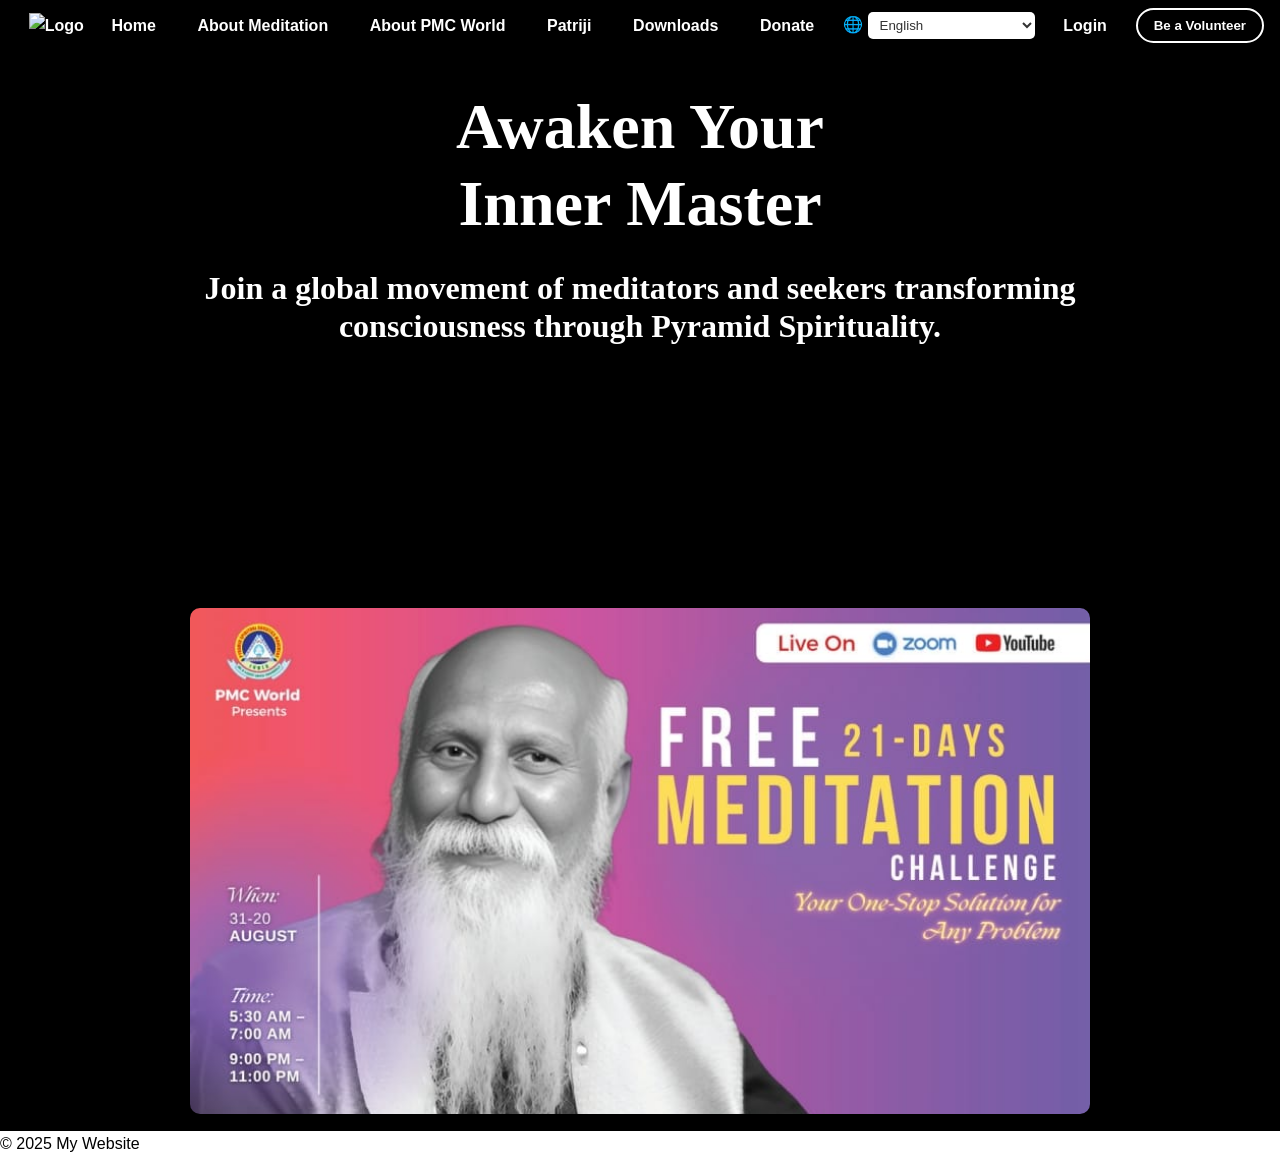
==== commit 35bc8881: "updated site" ====
--- a/index.html
+++ b/index.html
@@ -1,1435 +1,295 @@
 <!DOCTYPE html>
 <html lang="en">
-
 <head>
-  <meta charset="utf-8">
-  <meta content="width=device-width, initial-scale=1.0" name="viewport">
-  <title>Index - Kelly Bootstrap Template</title>
-  <meta name="description" content="">
-  <meta name="keywords" content="">
-
-  <!-- Favicons -->
-  <link href="assets/img/favicon.png" rel="icon">
-  <link href="assets/img/apple-touch-icon.png" rel="apple-touch-icon">
-
-  <!-- Fonts -->
-  <link href="https://fonts.googleapis.com" rel="preconnect">
-  <link href="https://fonts.gstatic.com" rel="preconnect" crossorigin>
-  <link href="https://fonts.googleapis.com/css2?family=Roboto:wght@300;400;500;700&family=Poppins:wght@300;400;600;700&family=Raleway:wght@300;400;600;700&display=swap" rel="stylesheet">
-
-  <!-- Vendor CSS Files -->
-  <link href="assets/vendor/bootstrap/css/bootstrap.min.css" rel="stylesheet">
-  <link href="assets/vendor/bootstrap-icons/bootstrap-icons.css" rel="stylesheet">
-  <link href="assets/vendor/aos/aos.css" rel="stylesheet">
-  <link href="assets/vendor/swiper/swiper-bundle.min.css" rel="stylesheet">
-  <link href="assets/vendor/glightbox/css/glightbox.min.css" rel="stylesheet">
-
-  <!-- Optional Bootstrap CDN (avoid duplication with local version) -->
-  <!-- <link href="https://cdn.jsdelivr.net/npm/bootstrap@5.3.3/dist/css/bootstrap.min.css" rel="stylesheet"> -->
-  <!-- <script src="https://cdn.jsdelivr.net/npm/bootstrap@5.3.3/dist/js/bootstrap.bundle.min.js"></script> -->
-
-  <!-- Main CSS File -->
-  <link href="assets/css/main.css" rel="stylesheet">
-
-  <!-- Font Awesome -->
-  <link rel="stylesheet" href="https://use.fontawesome.com/releases/v5.0.13/css/all.css" integrity="sha384-DNOHZ68U8hZfKXOrtjWvjxusGo9WQnrNx2sqG0tfsghAvtVlRW3tvkXWZh58N9jp" crossorigin="anonymous">
-
-  <!-- Additional Fonts -->
-  <link href="https://fonts.googleapis.com/css?family=Oswald:500" rel="stylesheet">
-
-  <!-- Charming.js Animation Script -->
+  <meta charset="UTF-8">
+  <meta name="viewport" content="width=device-width, initial-scale=1.0">
+  <title>PMC World</title>
+  <style>
+    /* RESET */
+    * {
+      margin: 0;
+      padding: 0;
+      box-sizing: border-box;
+    }
+
+    body {
+      font-family: Arial, sans-serif;
+      line-height: 1.6;
+    }
+
+    header {
+      background: #000; /* Black navbar */
+      color: #fff;
+      padding: 0.5rem 1rem;
+    }
+
+    nav {
+      display: flex;
+      align-items: center;
+      justify-content: space-between;
+      flex-wrap: wrap;
+      position: relative;
+    }
+
+    .logo img {
+      height: 50px;
+    }
+
+    /* Nav links */
+    nav ul {
+      list-style: none;
+      display: flex;
+      gap: 1rem;
+      align-items: center;
+    }
+
+    nav a {
+      color: #fff;
+      text-decoration: none;
+      font-weight: bold;
+      padding: 0.5rem 0.8rem;
+      border-radius: 5px;
+      transition: 0.3s;
+    }
+
+    nav a:hover {
+      background: #fd6b00; /* Orange on hover */
+      color: #fff;
+    }
+
+    /* Language dropdown */
+    .language-selector {
+      position: relative;
+    }
+
+    .language-selector select {
+      background: #fff;
+      color: #333;
+      padding: 0.3rem 0.5rem;
+      border-radius: 5px;
+      border: none;
+      cursor: pointer;
+    }
+
+    /* Volunteer button */
+    .btn-volunteer {
+      background: #000; /* same as navbar */
+      color: #fff;
+      padding: 0.5rem 1rem;
+      border: 2px solid #fff; /* white border */
+      border-radius: 20px;
+      font-weight: bold;
+      cursor: pointer;
+      transition: 0.3s;
+    }
+
+    .btn-volunteer:hover {
+      background: #fd6b00;
+      border-color: #fd6b00;
+      color: #fff;
+    }
+
+    /* Hamburger */
+    .hamburger {
+      display: none;
+      font-size: 28px;
+      cursor: pointer;
+      color: #fff;
+    }
+
+    /* Mobile Styles */
+    @media (max-width: 900px) {
+      .hamburger {
+        display: block;
+      }
+
+      nav ul {
+        flex-direction: column;
+        width: 100%;
+        background: #000;
+        position: absolute;
+        top: 60px;
+        left: 0;
+        display: none; /* hidden by default */
+        padding: 1rem 0;
+      }
+
+      nav ul.show {
+        display: flex; /* show when toggled */
+      }
+
+      nav ul li {
+        text-align: center;
+        padding: 0.5rem 0;
+      }
+    }
+
+     .hero {
+    /* display: flex; */
+    justify-content: center;
+    align-items: center;
+    text-align: center;
+    height: 60vh; /* adjust as needed */
+    background: #000; /* keep black background */
+  }
+  .herobg {
+    display: flex;
+    justify-content: center;
+    align-items: center;
+    text-align: center;
+    height: 60vh; /* adjust as needed */
+    background: #000; /* keep black background */
+  }
+  .hero h1 {
+    padding-top: 3%;
+    font-size: 4rem;   /* large text */
+    font-weight: bold;
+    font-family: 'Times New Roman', Times, serif;
+    color: #fff;
+    line-height: 1.2;
+  }
+  .hero h2 {
+    font-size: 2rem;   /* large text */
+    font-weight: bold;
+    font-family: 'Times New Roman', Times, serif;
+    color: #fff;
+    line-height: 1.2;
+  }
+
+  @media (max-width: 600px) {
+    .hero h1 {
+      font-size: 2rem; /* smaller on mobile */
+    }
+    .hero h2 {
+    font-size: 1rem;
+  }
+  
+  }
+  .overlay {
+    background: rgba(0, 0, 0, 0.6); /* dark overlay for readability */
+    padding: 2rem;
+    border-radius: 10px;
+  }
+   .banner {
+    background-image: url("banner.jpg");
+    background-repeat: no-repeat;
+    background-position: center;
+    background-size: cover; /* make image scale */
+    border-radius: 10px;
+    width: 100%;
+    max-width: 900px;  /* limit max size */
+    aspect-ratio: 16/9; /* keeps shape responsive */
+    position: relative;
+    overflow: hidden;
+  }
+  .video-wrapper {
+    position: absolute;
+    top: 70%;
+    left: 62%;
+    width: 35%;   /* video takes 60% width of banner */
+    height: 25%;
+    aspect-ratio: 16/9;
+    
+  }
+  .video-wrapper iframe {
+    width: 100%;
+    height: 100%;
+   
+  }
+
+  /* Mobile adjustments */
+  @media (max-width: 600px) {
+    .video-wrapper {
+      width: 90%; /* take almost full width */
+    }
+  }
+  </style>
   <script>
-    !function(e){"undefined"==typeof module?this.charming=e:module.exports=e}(function(e,n){"use strict";n=n||{};var t=n.tagName||"span",o=null!=n.classPrefix?n.classPrefix:"char",r=1,a=function(e){for(var n=e.parentNode,a=e.nodeValue,c=a.length,l=-1;++l<c;){var d=document.createElement(t);o&&(d.className=o+r,r++),d.appendChild(document.createTextNode(a[l])),n.insertBefore(d,e)}n.removeChild(e)};return function c(e){for(var n=[].slice.call(e.childNodes),t=n.length,o=-1;++o<t;)c(n[o]);e.nodeType===Node.TEXT_NODE&&a(e)}(e),e});
+    function toggleMenu() {
+      document.getElementById("nav-links").classList.toggle("show");
+    }
   </script>
-
-  <!-- Normalize CSS -->
-  <link rel="stylesheet" href="https://public.codepenassets.com/css/normalize-5.0.0.min.css">
-
-  <!-- Swiper for Carousel -->
-  <link rel='stylesheet' href='https://cdnjs.cloudflare.com/ajax/libs/Swiper/4.4.1/css/swiper.min.css'>
-  <link rel="stylesheet" href="./carousel-styles.css">
-
-  <!-- Animated Background Styles -->
-  <style>
-    .animated-background {
-      position: fixed;
-      top: 0;
-      left: 0;
-      width: 100%;
-      height: 100%;
-      z-index: -1;
-      overflow: hidden;
-    }
-    .stars {
-      width: 100%;
-      height: 100%;
-      background: url('https://www.transparenttextures.com/patterns/stardust.png') repeat;
-      animation: moveStars 1000s linear infinite;
-      background-color: #c6f0fc;
-    }
-    .twinkling {
-      width: 100%;
-      height: 100%;
-      background: url('https://shreansdaga.org/wp-content/uploads/2022/03/gudiede-mediation-300x292.png') repeat;
-      animation: twinkle 5s ease-in-out infinite;
-      opacity: 0.5;
-    }
-    .clouds {
-      width: 100%;
-      height: 100%;
-      background: url('https://www.transparenttextures.com/patterns/clouds.png') repeat;
-      animation: moveClouds 100s linear infinite;
-      opacity: 0.3;
-    }
-    @keyframes moveStars {
-      from {
-        background-position: 0 0;
-      }
-      to {
-        background-position: -10000px 10000px;
-      }
-    }
-    @keyframes twinkle {
-      0%, 100% {
-        opacity: 0.2;
-      }
-      50% {
-        opacity: 1;
-      }
-    }
-    @keyframes moveClouds {
-      from {
-        background-position: 0 0;
-      }
-      to {
-        background-position: 10000px 0;
-      }
-    }
-  </style>
-
-  <!-- =======================================================
-  * Template Name: Kelly
-  * Template URL: https://bootstrapmade.com/kelly-free-bootstrap-cv-resume-html-template/
-  * Updated: Aug 07 2024 with Bootstrap v5.3.3
-  * Author: BootstrapMade.com
-  * License: https://bootstrapmade.com/license/
-  ======================================================== -->
 </head>
-
-<body class="index-page">
-  <!-- <div class="fixed-container d-flex align-items-center justify-content-between w-100" style="position: fixed; top: 0; left: 0; width: 100%; background-color: #fff; z-index: 999; padding: 10px 20px; box-shadow: 0 2px 5px rgba(0, 0, 0, 0.1);">
-    <div class="d-flex">
-      <div class="email-info" style="padding-right: 20px;">
-        <a href="mailto:info@example.com" style="color: #333; text-decoration: none;">info@example.com</a>
+<body>
+  <header>
+    <nav>
+      <!-- Logo -->
+      <div class="logo">
+        <a href="#"><img src="logo.png" alt="Logo"></a>
       </div>
-      <div style="padding-right: 20px;">Volunteer</div>
-      <div style="margin-right: 20px;">marathi</div>
-      <div>English</div>
-    </div>
- 
-    <div class="header-social-links light-background d-flex align-items-center" style="gap: 15px;">
-      <a href="#" class="twitter" style="margin-right: 10px;"><i class="bi bi-twitter-x"></i></a>
-      <a href="#" class="facebook" style="margin-right: 10px;"><i class="bi bi-facebook"></i></a>
-      <a href="#" class="instagram" style="margin-right: 10px;"><i class="bi bi-instagram"></i></a>
-      <a href="#" class="linkedin"><i class="bi bi-linkedin"></i></a>
-    </div>
-
-  </div> -->
-  <!-- <div class="container-fluid position-relative d-flex align-items-center justify-content-between" style="padding-top: 40px;"></div> -->
-
-  <header id="header" class="header d-flex align-items-center sticky-top" style="background: linear-gradient(135deg, #e0f7fa 0%, #f1f8e9 100%); box-shadow: 0 4px 12px rgba(0, 0, 0, 0.1); padding: 10px 0;">
-  <div class="container-fluid position-relative d-flex align-items-center justify-content-between">
-
-    <!-- Logo and Title -->
-    <a href="index.html" class="logo d-flex align-items-center me-auto me-xl-0" style="text-decoration: none;">
-      <img src="assets/img/pmc-logo.jpg" alt="PMC Logo" style="width: 60px; height: auto; border-radius: 10px;">
-      <h1 class="sitename ms-2 mb-0" style="font-weight: 700; font-size: 1.8rem; color: #2e7d32;">PMC World</h1>
-    </a>
-
-    <!-- Navigation Menu -->
-    <nav id="navmenu" class="navmenu">
-      <ul style="list-style: none; display: flex; gap: 20px; margin: 0; padding: 0; align-items: center;">
-        <li><a href="#" class="nav-link active" style="text-decoration: none; padding: 8px 12px; border-radius: 8px; color: #2e2e2e; font-weight: 500; transition: 0.3s;">Home</a></li>
-        <li><a href="#meditation" class="nav-link" style="text-decoration: none; padding: 8px 12px; border-radius: 8px; color: #2e2e2e; font-weight: 500; transition: 0.3s;">Meditation</a></li>
-        <li><a href="#pssm" class="nav-link" style="text-decoration: none; padding: 8px 12px; border-radius: 8px; color: #2e2e2e; font-weight: 500; transition: 0.3s;">PSSM</a></li>
-        <li><a href="#subscribe" class="nav-link" style="text-decoration: none; padding: 8px 12px; border-radius: 8px; color: #2e2e2e; font-weight: 500; transition: 0.3s;">Literature</a></li>
-        <li><a href="#subscribe" class="nav-link" style="text-decoration: none; padding: 8px 12px; border-radius: 8px; color: #2e2e2e; font-weight: 500; transition: 0.3s;">Patriji</a></li>
-        <li><a href="#video-categories" class="nav-link" style="text-decoration: none; padding: 8px 12px; border-radius: 8px; color: #2e2e2e; font-weight: 500; transition: 0.3s;">Videos</a></li>
-        <li><a href="#contact.html" class="nav-link" style="text-decoration: none; padding: 8px 12px; border-radius: 8px; color: #2e2e2e; font-weight: 500; transition: 0.3s;">Contact</a></li>
+
+      <!-- Hamburger Menu -->
+      <div class="hamburger" onclick="toggleMenu()">☰</div>
+
+      <!-- Nav Links -->
+      <ul id="nav-links">
+        <li><a href="#">Home</a></li>
+        <li><a href="#">About Meditation</a></li>
+        <li><a href="#">About PMC World</a></li>
+        <li><a href="#">Patriji</a></li>
+        <li><a href="#">Downloads</a></li>
+        <li><a href="#">Donate</a></li>
+
+        <!-- Language Selector -->
+        <li class="language-selector">
+          🌐 
+          <select>
+            <option value="en" selected>English</option>
+            <option value="hi">हिन्दी (Hindi)</option>
+            <option value="bn">বাংলা (Bengali)</option>
+            <option value="te">తెలుగు (Telugu)</option>
+            <option value="ta">தமிழ் (Tamil)</option>
+            <option value="mr">मराठी (Marathi)</option>
+            <option value="gu">ગુજરાતી (Gujarati)</option>
+            <option value="kn">ಕನ್ನಡ (Kannada)</option>
+            <option value="ml">മലയാളം (Malayalam)</option>
+            <option value="pa">ਪੰਜਾਬੀ (Punjabi)</option>
+            <option value="or">ଓଡ଼ିଆ (Odia)</option>
+            <option value="as">অসমীয়া (Assamese)</option>
+            <option value="ur">اردو (Urdu)</option>
+            <option value="kok">कोंकणी (Konkani)</option>
+            <option value="sd">سنڌي (Sindhi)</option>
+            <option value="ks">کٲشُر (Kashmiri)</option>
+            <option value="ne">नेपाली (Nepali)</option>
+            <option value="ma">मैथिली (Maithili)</option>
+            <option value="sa">संस्कृत (Sanskrit)</option>
+            <option value="bho">भोजपुरी (Bhojpuri)</option>
+            <option value="dog">डोगरी (Dogri)</option>
+          </select>
+        </li>
+
+        <li><a href="index.html">Login</a></li>
+        <li><button class="btn-volunteer">Be a Volunteer</button></li>
       </ul>
-      <i class="mobile-nav-toggle d-xl-none bi bi-list"></i>
     </nav>
-
-    <!-- WhatsApp and Email -->
-    <div class="whatsapp-container d-none d-md-flex flex-column align-items-end ms-3" style="gap: 6px;">
-      <a href="https://wa.me/1234567890" target="_blank" class="d-flex align-items-center text-decoration-none" style="color: #25D366;">
-        <i class="bi bi-whatsapp" style="font-size: 1.5rem;"></i>
-        <span class="ms-2" style="color: #333;">+91 7709870045</span>
-      </a>
-      <a href="mailto:pssm@gmail.com" target="_blank" class="d-flex align-items-center text-decoration-none" style="color: #d32f2f;">
-        <i class="bi bi-envelope" style="font-size: 1.4rem;"></i>
-        <span class="ms-2" style="color: #333;">pssm@gmail.com</span>
-      </a>
-    </div>
-
-  </div>
-</header>
-
-  <main class="main">
-  
-      <div class="swiper-container slideshow">
-        
-        <div style="height: 50vh;" class="swiper-wrapper">
-      
-            <div class="swiper-slide slide">
-            <div class="quote-container text-center" style="padding: 20px; background-color: #f9f9f9; border-radius: 10px; box-shadow: 0 4px 6px rgba(0, 0, 0, 0.1);">
-              <div class="slide-image" style="background-image: url(assets/img/patriji-wall.jpg)"></div>
-
-              <span class="slide-title">Patrijis Quote</span>  
-                <div  style="font-size: 1.2rem; font-style: italic; color: #fff3e0; margin: 0; position: relative;">
-                "Meditation is the journey from sound to silence, from movement to stillness, from a limited identity to unlimited space."
-              </div>
-              <p style="margin-top: 10px; font-weight: bold; color: #333;">- Subhash Patri</p>
-            </div>
-            </div> 
-          
-            <div style="flex-direction: column;" class="swiper-slide slide">
-              <div class="slide-image" style="background-image: url(https://images.unsplash.com/photo-1500375592092-40eb2168fd21?ixlib=rb-0.3.5&ixid=eyJhcHBfaWQiOjEyMDd9&s=e07d2457879a4e15577ec75a31023e47&auto=format&fit=crop&w=2134&q=80)"></div>
-              <span class="slide-title">Subscribe to PMC World</span>  
-                <div style="position: relative; top:-25px" class="container text-center" data-aos="fade-up">
-                <!-- <p style="font-size: 1.2rem; font-style: italic; color: #1c5943; margin: 0; position: relative;">Stay updated with our latest videos and content on meditation and spirituality.</p> -->
-                <a  href="https://www.youtube.com/@pmcworldd/videos?sub_confirmation=1" target="_blank" class="btn-subscribe" style="margin-top: 40px; display: inline-flex; align-items: center; gap: 10px; background-color: #FF0000; color: #fff; padding: 10px 20px; border-radius: 5px; text-decoration: none;">
-                  <i class="bi bi-youtube" style="font-size: 1.5rem;"></i>
-                  <span>Subscribe Now</span>
-                </a>
-                </div>
-            </div>
-          
-          <div class="swiper-slide slide">
-              <div class="slide-image" style="background-image: url(https://images.unsplash.com/photo-1482059470115-0aadd6bf6834?ixlib=rb-0.3.5&ixid=eyJhcHBfaWQiOjEyMDd9&s=267bba9a4e280ec64388fe8fb01e9d1b&auto=format&fit=crop&w=1950&q=80); "></div>
-              <span class="slide-title">Around the world</span>
-            </div> 
-
-            <div class="swiper-slide slide">
-              <div class="slide-image" style="background-image: url(assets/img/dhyan_ki_avashkata.jpeg); background-size: contain; background-repeat: no-repeat; background-position: center; height: 100vh; width: 100%;"></div>
-              <span class="slide-title">Larn More About Meditation</span>
-            </div> 
-          
-    <!--         <div class="swiper-slide slide">
-              <div class="slide-imageswiper-lazy" data-background="https://images.unsplash.com/photo-1538083024336-555cf8943ddc?ixlib=rb-0.3.5&ixid=eyJhcHBfaWQiOjEyMDd9&s=66b476a51b19889e13182c0e4827af18&auto=format&fit=crop&w=1950&q=80">
-              </div>
-              </div>
-              <span class="slide-title">Exotic places</span>
-            </div>
-          
-            <div class="swiper-slide slide">
-              <div class="slide-image swiper-lazy" data-background="https://images.unsplash.com/photo-1500375592092-40eb2168fd21?ixlib=rb-0.3.5&ixid=eyJhcHBfaWQiOjEyMDd9&s=e07d2457879a4e15577ec75a31023e47&auto=format&fit=crop&w=2134&q=80">
-              </div>
-              <span class="slide-title">Meet ocean</span>
-            </div>
-          
-            <div class="swiper-slide slide">
-              <div class="slide-image swiper-lazy" data-background="https://images.unsplash.com/photo-1482059470115-0aadd6bf6834?ixlib=rb-0.3.5&ixid=eyJhcHBfaWQiOjEyMDd9&s=267bba9a4e280ec64388fe8fb01e9d1b&auto=format&fit=crop&w=1950&q=80">
-              </div>
-              <span class="slide-title">Around the world</span>
-            </div> -->
-            
-        </div>
-        
-        <div class="slideshow-pagination"></div>
-        
-        <div class="slideshow-navigation">
-            <div class="slideshow-navigation-button prev"><span class="fas fa-chevron-left"></span></div>
-            <div class="slideshow-navigation-button next"><span class="fas fa-chevron-right"></span></div>
-        </div>
-        
-      </div>
-      
-<!-- About Section -->
-<section id="about" style="background: linear-gradient(120deg, #e0f7fa, #f1f8e9); padding: 100px 20px; position: relative; overflow: hidden;">
-
-  <!-- Decorative Circles -->
-  <div style="position: absolute; top: -80px; left: -60px; width: 200px; height: 200px; background: #a7ffeb55; border-radius: 50%; z-index: 0;"></div>
-  <div style="position: absolute; bottom: -80px; right: -100px; width: 250px; height: 250px; background: #ccff9044; border-radius: 50%; z-index: 0;"></div>
-
-  <div class="container" style="position: relative; z-index: 1; max-width: 1140px; margin: auto;">
-    
-    <!-- Content + Video -->
-    <div class="row align-items-center" style="display: flex; flex-wrap: wrap; gap: 40px;">
-      
-      <!-- Left: Content -->
-      <div class="col-lg-6" style="flex: 1 1 500px;">
-        <h2 style="color: #00695c; font-weight: 700; font-size: 2rem; margin-bottom: 20px;">Transforming Lives Through Meditation</h2>
-        <p style="font-size: 1.1rem; color: #444; line-height: 1.7;">
-          <strong>PMC World</strong> is the media wing of the <strong>Pyramid Spiritual Societies Movement</strong> — a global, non-profit organization committed to spiritual awakening through <strong>Anapanasati Meditation</strong>, <strong>Pyramid Energy</strong>, and <strong>Plant-Based Living</strong>.
-        </p>
-        <p style="font-size: 1.1rem; color: #444; line-height: 1.7;">
-          Inspired by <strong>Brahmarshi Patriji</strong>, our mission is to make ancient wisdom and self-realization tools accessible to all — <strong>freely and fearlessly</strong>.
-        </p>
-      </div>
-
-      <!-- Right: Video -->
-      <div class="col-lg-6" style="flex: 1 1 500px;">
-        <div style="border-radius: 20px; overflow: hidden; box-shadow: 0 12px 30px rgba(0,0,0,0.08);">
-          <iframe width="100%" height="315" src="https://www.youtube.com/embed/7ubNU6LrdjM?si=FIXYQ_ntOKNGU7lB" 
-            title="Guided Meditation" frameborder="0"
-            allow="accelerometer; autoplay; clipboard-write; encrypted-media; gyroscope; picture-in-picture; web-share"
-            referrerpolicy="strict-origin-when-cross-origin" allowfullscreen></iframe>
-        </div>
-      </div>
-    </div>
-
-    <!-- Audio Below Both -->
-    <div style="margin-top: 60px; border-radius: 16px; overflow: hidden; box-shadow: 0 10px 25px rgba(0,0,0,0.08);">
-      <iframe width="100%" height="166" scrolling="no" frameborder="no" allow="autoplay"
-        src="https://w.soundcloud.com/player/?url=https%3A//api.soundcloud.com/tracks/221247501&auto_play=false&hide_related=true&show_comments=false&show_user=true&show_reposts=false&visual=true">
+  </header>
+
+  <main class="container">
+    <section class="hero">
+        <h1>Awaken Your</br>Inner Master</h1></br>
+        <h2>Join a global movement of meditators and seekers transforming</br> consciousness through Pyramid Spirituality.</h2></br>
+              
+      </section>
+      <!-- YouTube Video -->
+       
+    <div class="herobg">
+  <div class="banner">
+    <div class="video-wrapper">
+      <iframe 
+        src="https://www.youtube.com/embed/VIDEO_ID" 
+        title="YouTube video"
+        frameborder="0" 
+        allow="accelerometer; autoplay; clipboard-write; encrypted-media; gyroscope; picture-in-picture" 
+        allowfullscreen>
       </iframe>
     </div>
-
-    <!-- Optional Quote -->
-    <div style="text-align: center; margin-top: 40px;">
-      <p style="font-style: italic; font-size: 1.1rem; color: #2e7d32;">
-        “Meditation is the only path to transform the world — one soul at a time.” – Brahmarshi Patriji
-      </p>
+  </div>
     </div>
-
-  </div>
-</section>
-
-       <!-- Meditation Section -->
-    <!-- Our Vision Section -->
-<section id="vision" style="background: linear-gradient(135deg, #e0f2f1, #e8f5e9); padding: 80px 0; font-family: 'Segoe UI', sans-serif;">
-  <div class="container" data-aos="fade-up">
-
-    <!-- Title -->
-    <div class="text-center mb-5">
-      <h2 style="color: #2e7d32; font-weight: 700; font-size: 38px;">🌿 Our Vision</h2>
-      <p style="font-size: 1.15rem; color: #444; max-width: 800px; margin: 0 auto;">
-        Meditation is the key to a <b>happy, healthy, and successful life.</b> As the world steps into a <b>Great Spiritual Revolution</b>,
-        our mission is to help everyone build a <b>daily meditation habit</b> to unlock their true potential.
-      </p>
-    </div>
-
-    <!-- Two-column layout: Offline and Online -->
-    <div class="row g-4 mb-5">
-
-      <!-- Offline Initiatives -->
-      <div class="col-md-6" data-aos="fade-up" data-aos-delay="100">
-        <div style="background: white; border-radius: 20px; padding: 30px; box-shadow: 0 12px 24px rgba(0,0,0,0.08); height: 100%;">
-          <h3 style="color: #00695c; font-weight: 600;">🧘 Offline Meditation Initiatives</h3>
-          <p style="color: #444;">Organized by <b>PMC World</b>, our free meditation sessions include:</p>
-          <ul style="padding-left: 20px; color: #333; line-height: 1.8;">
-            <li>🌅 Daily offline meditation sessions</li>
-            <li>📘 One-day spiritual workshops</li>
-            <li>🌕 Full-night Pournima meditation</li>
-            <li>🏞️ Nature meditation with treks across Maharashtra</li>
-            <li>🏛️ Sessions at offices, schools, temples, communities</li>
-          </ul>
-          <p style="color: #444;">
-            We've hosted <b>thousands of sessions</b> over 15 years, including <b>Annadaan (food donations)</b>. Our goal: a world that embraces meditation and vegetarianism.
-          </p>
-        </div>
-      </div>
-
-      <!-- Online Expansion -->
-      <div class="col-md-6" data-aos="fade-up" data-aos-delay="200">
-        <div style="background: white; border-radius: 20px; padding: 30px; box-shadow: 0 12px 24px rgba(0,0,0,0.08); height: 100%;">
-          <h3 style="color: #2e7d32; font-weight: 600;">💻 Expanding Our Reach Online</h3>
-          <p style="color: #444;">
-            In 2024, <b>PMC World</b> expanded onto <b>YouTube, Instagram, Facebook & LinkedIn</b> to reach spiritual seekers worldwide.
-          </p>
-          <ul style="padding-left: 20px; color: #333; line-height: 1.8;">
-            <li>🎤 Expert-led spiritual lectures</li>
-            <li>🧘 Guided meditation sessions</li>
-            <li>🎵 Group music meditation</li>
-            <li>📞 1-on-1 consultations for spiritual growth</li>
-          </ul>
-        </div>
-      </div>
-    </div>
-
-    <!-- Join Movement -->
-    <div class="row justify-content-center" data-aos="fade-up" data-aos-delay="300">
-      <div class="col-lg-8 text-center">
-        <div style="background: #dcedc8; border-radius: 20px; padding: 40px; box-shadow: 0 8px 20px rgba(0,0,0,0.05);">
-          <h3 style="color: #558b2f;">🚀 Join the Movement</h3>
-          <p style="font-size: 1.1rem; color: #444;">
-            Be a part of this <b>transformative journey</b>! Follow us for <b>regular updates</b> on all our <b>offline and online events</b>. Your spiritual growth starts now!
-          </p>
-          <a href="#contact" style="margin-top: 20px; background: #66bb6a; color: white; padding: 12px 28px; border-radius: 30px; font-weight: 600; text-decoration: none; display: inline-block;">
-            🌱 Get Involved
-          </a>
-        </div>
-      </div>
-    </div>
-
-  </div>
-</section>
-
-
-  <!-- Meditation Section -->
-<section style="background: linear-gradient(120deg, #fdfbfb 0%, #ebedee 100%); padding: 60px 0;" id="meditation">
-  <style>
-    .meditation-title {
-      text-align: center;
-      margin-bottom: 40px;
-    }
-    .meditation-title h2 {
-      font-size: 36px;
-      color: #2c3e50;
-      font-weight: bold;
-      margin-bottom: 10px;
-    }
-    .meditation-title p {
-      font-size: 18px;
-      color: #555;
-      max-width: 700px;
-      margin: 0 auto;
-    }
-
-    .meditation-row {
-      display: flex;
-      flex-wrap: wrap;
-      justify-content: center;
-      gap: 40px;
-    }
-
-    .meditation-item {
-      flex: 1 1 300px;
-      max-width: 350px;
-      text-align: center;
-      transition: transform 0.3s ease;
-    }
-
-    .meditation-item:hover {
-      transform: translateY(-8px);
-    }
-
-    .meditation-item iframe {
-      width: 100%;
-      height: 200px;
-      border: none;
-      border-radius: 12px;
-      box-shadow: 0 4px 15px rgba(0, 0, 0, 0.1);
-    }
-
-    .meditation-item h4 {
-      font-size: 20px;
-      font-weight: 600;
-      margin-top: 15px;
-      color: #333;
-    }
-
-    @media (max-width: 768px) {
-      .meditation-row {
-        flex-direction: column;
-        align-items: center;
-      }
-    }
-  </style>
-
-  <div class="container">
-    <div class="meditation-title">
-      <h2>Our Key Principles</h2>
-      <p>Discover the profound benefits of meditation and explore essential topics by Patriji.</p>
-    </div>
-
-    <div class="meditation-row">
-      <!-- Meditation -->
-      <div class="meditation-item">
-        <a href="portfolio.html" style="text-decoration: none; color: inherit;">
-          <iframe src="https://www.youtube.com/embed/XaARN1ElENU?si=WwZdmTUZr5G8Efqe" title="Meditation Video" allowfullscreen></iframe>
-          <h4>Meditation</h4>
-        </a>
-      </div>
-
-      <!-- Pyramid Power -->
-      <div class="meditation-item">
-        <a href="portfolio.html" style="text-decoration: none; color: inherit;">
-          <iframe src="https://www.youtube.com/embed/DVZIGAJMtx4?si=dQKMtP1BBo7xjPJj" title="Pyramid Power Video" allowfullscreen></iframe>
-          <h4>Pyramid Power</h4>
-        </a>
-      </div>
-
-      <!-- Vegetarianism -->
-      <div class="meditation-item">
-        <a href="portfolio.html" style="text-decoration: none; color: inherit;">
-          <iframe src="https://www.youtube.com/embed/ps_Kmq9k1AY?si=q2K6BdUfAfy0wXMz" title="Vegetarianism Video" allowfullscreen></iframe>
-          <h4>Vegetarianism</h4>
-        </a>
-      </div>
-    </div>
-  </div>
-</section>
-
-
-
-
-
-       <!-- Subscribe to PMC World (Enhanced Original Version) -->
-<section style="background: linear-gradient(135deg, #edf2fb, #d7e3fc, #c9e4de); position: relative; overflow: hidden; padding: 80px 0;" id="subscribe" class="subscribe section">
-  <!-- Blurred Background Text (Untouched) -->
-  <div style="
-    position: absolute;
-    top: 50%;
-    left: 50%;
-    transform: translate(-50%, -50%);
-    font-family: 'Oswald', 'Poppins', Arial, sans-serif;
-    font-size: 13vw;
-    font-weight: 800;
-    color: #b3c6d1;
-    opacity: 1.18;
-    filter: blur(2px);
-    white-space: nowrap;
-    pointer-events: none;
-    user-select: none;
-    z-index: 0;
-    letter-spacing: 0.1em;
-    text-transform: uppercase;">
-    PMC WORLD
-  </div>
-
-  <!-- Foreground Content -->
-  <div class="container text-center" data-aos="fade-up" style="position: relative; z-index: 1;">
-    <style>
-      #subscribe h1 {
-        font-size: 36px;
-        font-weight: 800;
-        color: #1e2f3a;
-        text-transform: uppercase;
-        margin-bottom: 12px;
-        letter-spacing: 1px;
-        animation: fadeInUp 1s ease-in-out;
-      }
-
-      #subscribe p {
-        color: #213c44;
-        font-size: 18px;
-        max-width: 700px;
-        margin: 0 auto 30px;
-        animation: fadeInUp 1.4s ease-in-out;
-      }
-
-      .btn-subscribe {
-        display: inline-flex;
-        align-items: center;
-        gap: 12px;
-        background-color: #FF0000;
-        color: #fff;
-        padding: 14px 28px;
-        border-radius: 8px;
-        font-size: 17px;
-        font-weight: 600;
-        text-decoration: none;
-        box-shadow: 0 0 15px rgba(255, 0, 0, 0.5);
-        transition: transform 0.3s ease, box-shadow 0.3s ease;
-        animation: glowPulse 2s infinite;
-      }
-
-      .btn-subscribe:hover {
-        transform: scale(1.05);
-        box-shadow: 0 0 20px rgba(255, 0, 0, 0.7);
-      }
-
-      .btn-subscribe i {
-        font-size: 1.6rem;
-      }
-
-      @keyframes fadeInUp {
-        from {
-          opacity: 0;
-          transform: translateY(20px);
-        }
-        to {
-          opacity: 1;
-          transform: translateY(0);
-        }
-      }
-
-      @keyframes glowPulse {
-        0% {
-          box-shadow: 0 0 10px rgba(255, 0, 0, 0.4);
-        }
-        50% {
-          box-shadow: 0 0 20px rgba(255, 0, 0, 0.7);
-        }
-        100% {
-          box-shadow: 0 0 10px rgba(255, 0, 0, 0.4);
-        }
-      }
-
-      @media (max-width: 768px) {
-        #subscribe h1 {
-          font-size: 28px;
-        }
-
-        #subscribe p {
-          font-size: 16px;
-        }
-      }
-    </style>
-
-    <h1>Subscribe to PMC World</h1>
-    <p>Stay updated with our latest videos and content on meditation and spirituality.</p>
-    <a href="https://www.youtube.com/@pmcworldd/videos?sub_confirmation=1" target="_blank" class="btn-subscribe">
-      <i class="bi bi-youtube"></i>
-      <span>Subscribe Now</span>
-    </a>
-  </div>
-</section>
-
-
-
-
-    <!-- Guided Meditation Section -->
-<section id="guided-meditation" class="guided-meditation section" style="background: linear-gradient(135deg, #e0f7f4, #d0e7ff, #fce4ec); position: relative; overflow: hidden; padding: 80px 0;">
-  <!-- Animated Background -->
-  <div class="animated-background" style="position: absolute; top: 0; left: 0; width: 100%; height: 100%; background: linear-gradient(135deg, #e0f7f4, #d0e7ff, #fce4ec); background-size: 200% 200%; animation: gradientAnimation 12s ease infinite; z-index: -1;"></div>
-
-  <style>
-    @keyframes gradientAnimation {
-      0% { background-position: 0% 50%; }
-      50% { background-position: 100% 50%; }
-      100% { background-position: 0% 50%; }
-    }
-
-    .video-container iframe {
-      width: 100%;
-      height: 320px;
-      border-radius: 12px;
-      box-shadow: 0 8px 24px rgba(0, 0, 0, 0.12);
-    }
-
-    .guided-meditation h3 {
-      font-size: 30px;
-      font-weight: 700;
-      color: #1e3d59;
-    }
-
-    .guided-meditation p {
-      font-size: 17px;
-      color: #3b3b3b;
-      line-height: 1.7;
-    }
-
-    @media (max-width: 768px) {
-      .guided-meditation h3 {
-        font-size: 22px;
-      }
-
-      .video-container iframe {
-        height: 220px;
-      }
-    }
-  </style>
-
-  <div class="container" data-aos="fade-up">
-    <div class="row gy-4 align-items-center">
-      <!-- Video -->
-      <div class="col-lg-6" data-aos="fade-up" data-aos-delay="100">
-        <div class="video-container">
-          <iframe src="https://www.youtube.com/embed/7LvJZJDGh6A?si=_DSi0eQ8YnrP-Wud"
-            title="Guided Meditation"
-            frameborder="0"
-            allow="accelerometer; autoplay; clipboard-write; encrypted-media; gyroscope; picture-in-picture; web-share"
-            referrerpolicy="strict-origin-when-cross-origin"
-            allowfullscreen>
-          </iframe>
-        </div>
-      </div>
-
-      <!-- Text -->
-      <div class="col-lg-6 d-flex align-items-center justify-content-center" data-aos="fade-up" data-aos-delay="200">
-        <div class="text-center text-lg-start px-3">
-          <h3>Let’s Meditate</h3>
-          <p>
-            Meditation is a powerful tool for self-transformation. By practicing regularly, you cultivate inner peace, clarity, and emotional balance.
-            <br><br>
-            Meditation helps you become more mindful, reduces stress, and enhances your ability to respond to life's challenges with calmness and wisdom. Over time, it awakens your true potential, deepens self-awareness, and fosters a sense of connection with yourself and the world around you.
-          </p>
-        </div>
-      </div>
-    </div>
-  </div>
-</section>
-
-
-
-
-  
-    <!-- Video Categories Section -->
-<section id="video-categories" class="video-categories section" style="background: linear-gradient(135deg, #e0f7fa, #f1f8e9); padding: 50px 0;">
-  <div class="container" data-aos="fade-up">
-    <div class="section-title text-center mb-5">
-      <h2 style="color: #2c3e50;">Video Categories</h2>
-      <p style="color: #555;">Explore videos on various topics to enhance your knowledge and well-being.</p>
-    </div>
-
-    <div class="row justify-content-center g-4">
-      <!-- Category Item Template -->
-      <style>
-        .category-box {
-          background: rgba(255, 255, 255, 0.6);
-          backdrop-filter: blur(10px);
-          border-radius: 15px;
-          padding: 25px;
-          transition: transform 0.3s ease, box-shadow 0.3s ease;
-          box-shadow: 0 4px 10px rgba(0, 0, 0, 0.1);
-        }
-
-        .category-box:hover {
-          transform: translateY(-8px);
-          box-shadow: 0 10px 20px rgba(0, 0, 0, 0.15);
-        }
-
-        .category-icon {
-          font-size: 2.2rem;
-          margin-bottom: 10px;
-        }
-
-        .category-box h4 {
-          color: #2c3e50;
-          font-weight: 600;
-        }
-      </style>
-
-      <!-- Health -->
-      <div class="col-md-6 col-lg-4" data-aos="fade-up" data-aos-delay="100">
-        <div class="category-box text-center">
-          <a href="#vedios" style="text-decoration: none; color: inherit;">
-            <div class="category-icon text-success"><i class="bi bi-heart-pulse"></i></div>
-            <h4>Health</h4>
-          </a>
-        </div>
-      </div>
-
-      <!-- Students -->
-      <div class="col-md-6 col-lg-4" data-aos="fade-up" data-aos-delay="200">
-        <div class="category-box text-center">
-          <a href="#vedios" style="text-decoration: none; color: inherit;">
-            <div class="category-icon text-primary"><i class="bi bi-book"></i></div>
-            <h4>Students</h4>
-          </a>
-        </div>
-      </div>
-
-      <!-- Stress Management -->
-      <div class="col-md-6 col-lg-4" data-aos="fade-up" data-aos-delay="300">
-        <div class="category-box text-center">
-          <a href="#vedios" style="text-decoration: none; color: inherit;">
-            <div class="category-icon text-warning"><i class="bi bi-emoji-smile"></i></div>
-            <h4>Stress Management</h4>
-          </a>
-        </div>
-      </div>
-
-      <!-- Career Excellence -->
-      <div class="col-md-6 col-lg-4" data-aos="fade-up" data-aos-delay="400">
-        <div class="category-box text-center">
-          <a href="#vedios" style="text-decoration: none; color: inherit;">
-            <div class="category-icon text-info"><i class="bi bi-briefcase"></i></div>
-            <h4>Career Excellence</h4>
-          </a>
-        </div>
-      </div>
-
-      <!-- Self Realization -->
-      <div class="col-md-6 col-lg-4" data-aos="fade-up" data-aos-delay="500">
-        <div class="category-box text-center">
-          <a href="#vedios" style="text-decoration: none; color: inherit;">
-            <div class="category-icon text-purple" style="color:#6f42c1;"><i class="bi bi-person"></i></div>
-            <h4>Self Realization</h4>
-          </a>
-        </div>
-      </div>
-
-      <!-- Spiritual Concepts -->
-      <div class="col-md-6 col-lg-4" data-aos="fade-up" data-aos-delay="600">
-        <div class="category-box text-center">
-          <a href="#vedios" style="text-decoration: none; color: inherit;">
-            <div class="category-icon text-danger"><i class="bi bi-stars"></i></div>
-            <h4>Spiritual Concepts</h4>
-          </a>
-        </div>
-      </div>
-    </div>
-  </div>
-</section>
-
-    <!-- Testimonials Section -->
-    <section style="background: linear-gradient(135deg, #def0e6, #cce7f0, #f0e6de);" id="testimonials" class="testimonials section">
-      <div class="container" data-aos="fade-up">
-      <div class="section-title">
-        <h2>Testimonials</h2>
-        <p>Hear from our meditators about their transformative experiences.</p>
-      </div>
-      <div class="row justify-content-center">
-        <!-- Testimonial 1 -->
-           <!-- Testimonial 3 -->
-        <div class="col-lg-4" data-aos="fade-up" data-aos-delay="300">
-        <div class="testimonial-box text-center">
-          <a href="portfolio.html" style="text-decoration: none; color: inherit;">
-          <iframe width="100%" height="200" src="https://www.youtube.com/embed/BeNPWkEOsY4?si=viAmzskTAM4NEWYX" title="Meditator Testimonial" frameborder="0" allow="accelerometer; autoplay; clipboard-write; encrypted-media; gyroscope; picture-in-picture; web-share" allowfullscreen></iframe>
-          <h4 style="margin-top: 10px;">Meditator</h4>
-          </a>
-        </div>
-        </div>
-       
-        <!-- Testimonial 2 -->
-        <div class="col-lg-4" data-aos="fade-up" data-aos-delay="200">
-        <div class="testimonial-box text-center">
-          <a href="portfolio.html" style="text-decoration: none; color: inherit;">
-          <iframe width="100%" height="200" src="https://www.youtube.com/embed/-BdNSSZ58dM?si=WPwPhf7KthNiSB0V" title="More Sir Testimonial" frameborder="0" allow="accelerometer; autoplay; clipboard-write; encrypted-media; gyroscope; picture-in-picture; web-share" allowfullscreen></iframe>
-          <h4 style="margin-top: 10px;">Help childrens in studies</h4>
-          </a>
-        </div>
-        </div>
-
-         <div class="col-lg-4" data-aos="fade-up" data-aos-delay="100">
-        <div class="testimonial-box text-center">
-          <a href="portfolio.html" style="text-decoration: none; color: inherit;">
-          <iframe width="100%" height="200" src="https://www.youtube.com/embed/FxFgcX6JZ8o?si=752IIXKH4-3P7xXk" title="Vijay Sir Testimonial" frameborder="0" allow="accelerometer; autoplay; clipboard-write; encrypted-media; gyroscope; picture-in-picture; web-share" allowfullscreen></iframe>
-          <h4 style="margin-top: 10px;">Cures cancer like diseses</h4>
-          </a>
-        </div>
-        </div>
-      
-      </div>
-      </div>
-    </section>
-
-    <!-- Events / Workshops Section -->
-    <!-- <section style="background: linear-gradient(135deg, #f9f9f9, #e9f7ef, #e9f7fe); padding: 20px 0;" id="events" class="events section">
-      <div class="container" data-aos="fade-up">
-      <div class="section-title">
-        <h2>Events / Workshops</h2>
-        <p>Explore recent events and workshops happening around Maharashtra and the rest of the world.</p>
-      </div>
-      <div class="row">
-        <div class="col-lg-4" data-aos="fade-up" data-aos-delay="100">
-        <div class="event-box text-center" style="background-color: #f9f9f9; padding: 20px; border-radius: 10px;">
-          <img src="assets/img/event1.jpg" alt="Event 1" style="width: 100%; height: 200px; object-fit: cover; border-radius: 10px;">
-          <h4 style="margin-top: 10px;">Meditation Workshop - Pune</h4>
-          <p>Join us for an enlightening meditation workshop in Pune. Learn techniques to enhance your inner peace.</p>
-          <a href="event-details.html" class="btn-event-details" style="text-decoration: none; color: #007bff;">View Details</a>
-        </div>
-        </div>
-        <div class="col-lg-4" data-aos="fade-up" data-aos-delay="200">
-        <div class="event-box text-center" style="background-color: #f9f9f9; padding: 20px; border-radius: 10px;">
-          <img src="assets/img/event2.jpg" alt="Event 2" style="width: 100%; height: 200px; object-fit: cover; border-radius: 10px;">
-          <h4 style="margin-top: 10px;">Spiritual Retreat - Mumbai</h4>
-          <p>Experience a spiritual retreat in Mumbai with guided meditation and insightful sessions.</p>
-          <a href="event-details.html" class="btn-event-details" style="text-decoration: none; color: #007bff;">View Details</a>
-        </div>
-        </div>
-        <div class="col-lg-4" data-aos="fade-up" data-aos-delay="300">
-        <div class="event-box text-center" style="background-color: #f9f9f9; padding: 20px; border-radius: 10px;">
-          <img src="assets/img/event3.jpg" alt="Event 3" style="width: 100%; height: 200px; object-fit: cover; border-radius: 10px;">
-          <h4 style="margin-top: 10px;">Global Meditation Day</h4>
-          <p>Participate in a global meditation event and connect with like-minded individuals worldwide.</p>
-          <a href="event-details.html" class="btn-event-details" style="text-decoration: none; color: #007bff;">View Details</a>
-        </div>
-        </div>
-      </div>
-      <div class="row mt-4">
-        <div class="col-lg-12 text-center" data-aos="fade-up" data-aos-delay="400">
-        <div class="zoom-live-box" style="background-color: #e9f7fe; padding: 20px; border-radius: 10px;">
-          <h4>Join Our Live Zoom Session</h4>
-          <p>Don't miss our upcoming live session on meditation techniques. Click below to join.</p>
-          <a href="https://zoom.us/j/1234567890" target="_blank" class="btn-zoom-live" style="background-color: #007bff; color: #fff; padding: 10px 20px; border-radius: 5px; text-decoration: none;">Join Live on Zoom</a>
-        </div>
-        </div>
-      </div>
-      </div>
-    </section> -->
-
-
-    <!-- Meditation Pyramids Section -->
-    <!-- Our Journey Section -->
-<!-- Our Journey - Neumorphic Style (Enhanced Colors & Typography) -->
-<section style="background: linear-gradient(135deg, #eef2f3, #e3eaf1); padding: 60px 0;">
-  <div class="container" data-aos="fade-up">
-    <div class="section-title text-center mb-5">
-      <h2 style="font-size: 2.8rem; font-weight: bold; color: #222;">Our Journey</h2>
-      <p style="font-size: 1.1rem; color: #555;">A glimpse of our growth and impact over the years</p>
-    </div>
-
-    <div class="row justify-content-center text-center" style="gap: 30px;">
-      <!-- Card 1 -->
-      <div class="col-lg-2 col-md-4 col-sm-6" data-aos="fade-up" data-aos-delay="100">
-        <div class="neumorph-box" style="--main-color: #43cea2; --sub-color: #185a9d;">
-          <h3>30</h3>
-          <p>Years of Journey</p>
-        </div>
-      </div>
-
-      <!-- Card 2 -->
-      <div class="col-lg-2 col-md-4 col-sm-6" data-aos="fade-up" data-aos-delay="200">
-        <div class="neumorph-box" style="--main-color: #ff6a00; --sub-color: #ee0979;">
-          <h3>10,000+</h3>
-          <p>Meditation Centers</p>
-        </div>
-      </div>
-
-      <!-- Card 3 -->
-      <div class="col-lg-2 col-md-4 col-sm-6" data-aos="fade-up" data-aos-delay="300">
-        <div class="neumorph-box" style="--main-color: #667eea; --sub-color: #764ba2;">
-          <h3>20,000+</h3>
-          <p>Pyramid Constructions</p>
-        </div>
-      </div>
-
-      <!-- Card 4 -->
-      <div class="col-lg-2 col-md-4 col-sm-6" data-aos="fade-up" data-aos-delay="400">
-        <div class="neumorph-box" style="--main-color: #ff758c; --sub-color: #ff7eb3;">
-          <h3>50+</h3>
-          <p>PMC TV Channels</p>
-        </div>
-      </div>
-
-      <!-- Card 5 -->
-      <div class="col-lg-2 col-md-4 col-sm-6" data-aos="fade-up" data-aos-delay="500">
-        <div class="neumorph-box" style="--main-color: #30cfd0; --sub-color: #330867;">
-          <h3>144,000+</h3>
-          <p>Spiritual Masters</p>
-        </div>
-      </div>
-    </div>
-  </div>
-</section>
-
-<style>
-.neumorph-box {
-  padding: 25px;
-  border-radius: 20px;
-  background: linear-gradient(145deg, #ffffff, #e6e6e6);
-  box-shadow: 8px 8px 16px #c6c6c6, -8px -8px 16px #ffffff;
-  transition: transform 0.3s ease, box-shadow 0.3s ease;
-  border: 2px solid transparent;
-}
-
-.neumorph-box:hover {
-  transform: translateY(-8px);
-  box-shadow: 0 8px 20px rgba(0, 0, 0, 0.15);
-  background: linear-gradient(to bottom right, var(--main-color), var(--sub-color));
-  color: white;
-  border-color: rgba(255, 255, 255, 0.2);
-}
-
-.neumorph-box h3 {
-  font-size: 2.4rem;
-  font-weight: 700;
-  color: var(--main-color);
-  margin-bottom: 8px;
-  transition: color 0.3s ease;
-}
-
-.neumorph-box:hover h3 {
-  color: #fff;
-}
-
-.neumorph-box p {
-  font-size: 1rem;
-  color: #555;
-  margin: 0;
-  transition: color 0.3s ease;
-}
-
-.neumorph-box:hover p {
-  color: #fff;
-}
-</style>
-
-
-<style>
-.radial-container {
-  position: relative;
-  width: 350px;
-  height: 350px;
-  margin: 40px auto;
-}
-
-.center-circle {
-  position: absolute;
-  top: 50%; left: 50%;
-  transform: translate(-50%, -50%);
-  width: 130px; height: 130px;
-  background: #4caf50;
-  color: white;
-  border-radius: 50%;
-  display: flex;
-  align-items: center;
-  justify-content: center;
-  font-weight: bold;
-  font-size: 1.2rem;
-  box-shadow: 0 0 20px rgba(0,0,0,0.1);
-  z-index: 2;
-}
-
-.circle-item {
-  position: absolute;
-  width: 110px; height: 110px;
-  background: white;
-  border-radius: 50%;
-  text-align: center;
-  padding: 15px;
-  box-shadow: 0 4px 8px rgba(0,0,0,0.1);
-  transform: rotate(calc(72deg * var(--i))) translate(150px) rotate(calc(-72deg * var(--i)));
-}
-
-.circle-item strong {
-  font-size: 1.4rem;
-  display: block;
-  color: #1b5e20;
-}
-
-.circle-item span {
-  font-size: 0.9rem;
-  color: #666;
-}
-</style>
-
-
-<style>
-.neumorph-box {
-  padding: 25px;
-  border-radius: 15px;
-  background: #e0e5ec;
-  box-shadow: 9px 9px 16px #b8bec6,
-              -9px -9px 16px #ffffff;
-  transition: all 0.3s ease-in-out;
-}
-
-.neumorph-box:hover {
-  transform: translateY(-8px);
-  box-shadow: inset 6px 6px 12px #c8ced6,
-              inset -6px -6px 12px #ffffff;
-}
-
-.neumorph-box h3 {
-  font-size: 2.2rem;
-  color: #00796b;
-  margin-bottom: 8px;
-}
-
-.neumorph-box p {
-  color: #666;
-  font-size: 1rem;
-}
-</style>
-
-
-<style>
-.timeline {
-  display: flex;
-  overflow-x: auto;
-  gap: 20px;
-  padding: 30px 0;
-  scrollbar-width: none;
-}
-
-.timeline::-webkit-scrollbar {
-  display: none;
-}
-
-.timeline-item {
-  min-width: 250px;
-  background: white;
-  border-radius: 15px;
-  padding: 20px;
-  text-align: center;
-  flex-shrink: 0;
-  box-shadow: 0 6px 12px rgba(0,0,0,0.1);
-  transition: transform 0.3s ease;
-}
-
-.timeline-item:hover {
-  transform: translateY(-8px);
-}
-
-.timeline-content h3 {
-  font-size: 2rem;
-  color: #00796b;
-  margin-bottom: 10px;
-}
-
-.timeline-content p {
-  font-size: 1rem;
-  color: #555;
-}
-</style>
-
-
-
-    <!-- News & Articles Section -->
-    <!-- <section style="background: linear-gradient(135deg, #f9f9f9, #e9f7ef, #e9f7fe); padding: 20px 0;" id="news-articles" class="news-articles section">
-      <div class="container" data-aos="fade-up">
-      <div class="section-title">
-        <h2>News & Articles</h2>
-        <p>Recent news and articles from Maharashtra and around the world.</p>
-      </div>
-      <div id="news-container" class="row flex-nowrap overflow-auto" style="gap: 20px; scroll-snap-type: x mandatory; padding-bottom: 10px; -ms-overflow-style: none; scrollbar-width: none;">
-      </div>
-      <style>
-        #news-container::-webkit-scrollbar {
-          display: none;
-        }
-      </style>
-      </div>
-    </section> -->
-
-    <script>
-      document.addEventListener("DOMContentLoaded", function () {
-      const newsContainer = document.getElementById("news-container");
-
-      // Dummy API response
-      const newsData = [
-        {
-        title: "Meditation Workshop in Pune",
-        description: "A successful meditation workshop was conducted in Pune, inspiring hundreds.",
-        image: "https://via.placeholder.com/400x200",
-        video: "https://www.youtube.com/embed/example1",
-        },
-        {
-        title: "Spiritual Retreat in Mumbai",
-        description: "A spiritual retreat in Mumbai attracted participants from across the globe.",
-        image: "https://via.placeholder.com/400x200",
-        video: "https://www.youtube.com/embed/example2",
-        },
-        {
-        title: "Global Meditation Day",
-        description: "Thousands joined the Global Meditation Day event to promote peace and mindfulness.",
-        image: "https://via.placeholder.com/400x200",
-        video: "https://www.youtube.com/embed/example3",
-        },
-      ];
-
-      // Generate HTML for each news item
-      newsData.forEach((news, index) => {
-        const newsItem = document.createElement("div");
-        newsItem.className = "col-lg-4 col-md-6";
-        newsItem.innerHTML = `
-        <div class="news-item" style="background-color: #f9f9f9; padding: 20px; border-radius: 10px; box-shadow: 0 4px 6px rgba(0, 0, 0, 0.1);">
-          <img src="${news.image}" alt="${news.title}" style="width: 100%; height: 200px; object-fit: cover; border-radius: 10px;">
-          <h4 style="margin-top: 10px;">${news.title}</h4>
-          <p>${news.description}</p>
-          <div class="video-container" style="margin-top: 10px;">
-          <iframe width="100%" height="200" src="${news.video}" frameborder="0" allow="accelerometer; autoplay; clipboard-write; encrypted-media; gyroscope; picture-in-picture" allowfullscreen></iframe>
-          </div>
-        </div>
-        `;
-        newsContainer.appendChild(newsItem);
-      });
-      });
-    </script>
-
-    <!-- Marathi Magazine & Volunteer Section -->
-   <!-- Unique Volunteer & Marathi Magazine Section -->
-<section id="marathi-magazine-volunteer" style="background: linear-gradient(120deg, #f0f4f8, #e6f7ff); padding: 80px 0; position: relative;">
-  <div class="container" data-aos="fade-up">
-    <div class="section-title text-center mb-5">
-      <h2 style="font-weight: 800; font-size: 2.8rem; color: #1e3d59;">Volunteer & Magazine</h2>
-      <p style="color: #5a5a5a;">Be part of our growing community through reading and service.</p>
-    </div>
-
-    <div class="row g-4 align-items-stretch justify-content-center">
-      <!-- Marathi Magazine -->
-      <div class="col-md-6" data-aos="fade-right">
-        <div class="diagonal-card card-left">
-          <div class="card-content text-start">
-            <div class="icon-wrap">
-              <i class="fas fa-book"></i>
-            </div>
-            <h3>Marathi Magazine</h3>
-            <p>Explore spiritual insights, ancient wisdom, and vibrant Marathi literature.</p>
-            <a href="#" class="cta-button left">Go to Literature</a>
-          </div>
-        </div>
-      </div>
-
-      <!-- Volunteer -->
-      <div class="col-md-6" data-aos="fade-left">
-        <div class="diagonal-card card-right">
-          <div class="card-content text-start">
-            <div class="icon-wrap">
-              <i class="fas fa-hand-holding-heart"></i>
-            </div>
-            <h3>Volunteer</h3>
-            <p>Step forward and support a cause that transforms lives. Join hands with us.</p>
-            <a href="#" class="cta-button right">Volunteer Now</a>
-          </div>
-        </div>
-      </div>
-    </div>
-  </div>
-</section>
-
-<!-- Styles -->
-<style>
-.diagonal-card {
-  position: relative;
-  border-radius: 20px;
-  padding: 40px;
-  overflow: hidden;
-  height: 100%;
-  transition: all 0.4s ease;
-  box-shadow: 0 12px 40px rgba(0,0,0,0.08);
-  background: rgba(255,255,255,0.75);
-  backdrop-filter: blur(10px);
-}
-
-.card-left {
-  border-left: 8px solid #3f51b5;
-}
-
-.card-right {
-  border-right: 8px solid #28a745;
-}
-
-.card-content h3 {
-  font-weight: 700;
-  color: #1e3d59;
-  font-size: 1.8rem;
-}
-
-.card-content p {
-  color: #555;
-  font-size: 1rem;
-  margin: 15px 0;
-}
-
-.icon-wrap {
-  width: 60px;
-  height: 60px;
-  background: #f1f4f6;
-  border-radius: 50%;
-  display: flex;
-  align-items: center;
-  justify-content: center;
-  margin-bottom: 20px;
-  font-size: 1.8rem;
-  color: #3f51b5;
-}
-
-.card-right .icon-wrap {
-  color: #28a745;
-}
-
-.cta-button {
-  padding: 10px 20px;
-  display: inline-block;
-  font-weight: 600;
-  color: white;
-  border-radius: 30px;
-  text-decoration: none;
-  transition: 0.3s ease;
-}
-
-.cta-button.left {
-  background-color: #3f51b5;
-}
-
-.cta-button.right {
-  background-color: #28a745;
-}
-
-.cta-button:hover {
-  transform: scale(1.05);
-  box-shadow: 0 4px 10px rgba(0, 0, 0, 0.2);
-}
-</style>
-
-<!-- Font Awesome -->
-<script src="https://kit.fontawesome.com/a076d05399.js" crossorigin="anonymous"></script>
-
-
-<style>
-.info-card {
-  background: linear-gradient(145deg, #ffffff, #e6e6e6);
-  border-radius: 16px;
-  box-shadow: 8px 8px 20px rgba(0, 0, 0, 0.08), -8px -8px 20px rgba(255, 255, 255, 0.6);
-  transition: all 0.3s ease;
-  text-align: center;
-}
-
-.info-card:hover {
-  transform: translateY(-5px);
-  box-shadow: 0 12px 24px rgba(0, 0, 0, 0.12);
-}
-
-.action-btn {
-  display: inline-block;
-  margin-top: 15px;
-  padding: 10px 22px;
-  color: #fff;
-  text-decoration: none;
-  font-weight: 600;
-  border-radius: 8px;
-  transition: background 0.3s ease, transform 0.3s ease;
-}
-
-.action-btn:hover {
-  filter: brightness(110%);
-  transform: scale(1.05);
-}
-</style>
-
-    <!-- Pyramid Section -->
-    <!-- <section id="pyramids" class="pyramids section">
-      <div class="container" data-aos="fade-up">
-      <div class="section-title">
-        <h2>Meditation Pyramids in India</h2>
-        <p>Explore the iconic meditation pyramids across India, designed to enhance your meditation experience.</p>
-      </div>
-      <div class="row justify-content-center">
-        <div class="col-lg-12">
-        <div class="pyramid-gallery d-flex flex-wrap justify-content-center" style="gap: 20px;">
-          <div class="pyramid-item text-center" style="flex: 1 1 calc(33.333% - 40px); max-width: calc(33.333% - 40px); margin: 10px; box-sizing: border-box;"></div>
-            <img src="https://live.staticflickr.com/5727/23478615391_a8844b1578_b.jpg" alt="Pyramid Valley International" style="width: 100%; height: 200px; object-fit: cover; border-radius: 10px;">
-            <h4 style="margin-top: 10px;">Pyramid Valley International</h4>
-          </div>
-          <div class="pyramid-item text-center" style="flex: 1 1 calc(33.333% - 40px); max-width: calc(33.333% - 40px); margin: 10px; box-sizing: border-box;"></div>
-            <img src="https://th.bing.com/th/id/OIP.4VX9UcseyCOapwOIceVV4gHaEK?rs=1&pid=ImgDetMain" alt="Maheshwara Maha Pyramid" style="width: 100%; height: 200px; object-fit: cover; border-radius: 10px;">
-            <h4 style="margin-top: 10px;">Maheshwara Maha Pyramid</h4>
-          </div>
-          <div class="pyramid-item text-center" style="flex: 1 1 calc(33.333% - 40px); max-width: calc(33.333% - 40px); margin: 10px; box-sizing: border-box;"></div>
-            <img src="https://th.bing.com/th/id/R.aa0affdc57526e4eca0a93655715650a?rik=EMMk%2bu2%2fLta2hQ&riu=http%3a%2f%2f4.bp.blogspot.com%2f-2Xzv6Ip3Ln8%2fT14ZKJkE-wI%2fAAAAAAAAA3c%2fXppSTXs6jKo%2fs1600%2fab4534f1-860e-498b-ba18-c29176bcd040.jpg&ehk=qPQpj8itcXpODqtGzy8SV2yexnz6bACroHIeciUrCx0%3d&risl=&pid=ImgRaw&r=0" alt="Sharanagati Pyramid" style="width: 100%; height: 200px; object-fit: cover; border-radius: 10px;">
-            <h4 style="margin-top: 10px;">Sharanagati Pyramid</h4>
-          </div>
-        </div>
-        </div>
-      </div>
-      </div>
-    </section> -->
-
   </main>
 
-  <footer id="footer" class="footer" style="background: linear-gradient(135deg, #f0f4f8, #dfe9f3); padding: 40px 0; color: #333;">
-
-  <div class="container text-center">
-    <!-- Contact Title -->
-    <h4 style="font-weight: 600; color: #2c3e50; margin-bottom: 20px;">Contact Us</h4>
-
-    <!-- Social Media Links -->
-    <div class="social-links d-flex justify-content-center mb-4" style="gap: 20px; font-size: 1.6rem;">
-      <a href="https://www.youtube.com/@pmcworldd/videos" target="_blank" style="color: #ff0000;"><i class="bi bi-youtube"></i></a>
-      <a href="https://www.facebook.com/share/19Q1XD9dLe/" target="_blank" style="color: #3b5998;"><i class="bi bi-facebook"></i></a>
-      <a href="https://www.instagram.com/pmc_world?utm_source=qr&igsh=MWVpNnBsdHBseWxsbQ==" target="_blank" style="color: #c13584;"><i class="bi bi-instagram"></i></a>
-    </div>
-
-    <!-- Copyright -->
-    <div class="copyright" style="font-size: 0.95rem; line-height: 1.6;">
-      <p>© <strong>No Copyright!</strong><br>
-      Please spread the message of <strong>Anapanasati Meditation</strong>, <strong>Vegetarianism</strong> and <strong>Spiritual Science</strong> to the whole world.</p>
-    </div>
-
-    <!-- Optional Design Credit (can be commented out if not needed) -->
-    <!--
-    <div class="credits mt-3" style="font-size: 0.8rem; color: #888;">
-      Designed by <a href="https://bootstrapmade.com/" style="color: inherit;">BootstrapMade</a>
-    </div>
-    -->
-  </div>
-
-</footer>
-
-
-  <!-- Scroll Top -->
-  <a href="#" id="scroll-top" class="scroll-top d-flex align-items-center justify-content-center"><i class="bi bi-arrow-up-short"></i></a>
-
-  <!-- Preloader -->
-  <div id="preloader">
-    <div class="animated-background">
-      <div class="stars"></div>
-      <div class="twinkling"></div>
-      <div class="clouds"></div>
-    </div>
-
-   <style>
-      .animated-background {
-        position: fixed;
-        top: 0;
-        left: 0;
-        width: 100%;
-        height: 100%;
-        z-index: -1;
-        overflow: hidden;
-      }
-
-      .stars {
-        width: 100%;
-        height: 100%;
-        background: url('https://www.transparenttextures.com/patterns/stardust.png') repeat;
-        animation: moveStars 1000s linear infinite;
-        background-color: #96d0e7; /* Sky Blue */
-      }
-
-      .twinkling {
-        width: 100%;
-        height: 100%;
-        background: url('https://shreansdaga.org/wp-content/uploads/2022/03/gudiede-mediation-300x292.png') repeat;
-        animation: twinkle 5s ease-in-out infinite;
-        opacity: 0.5;
-      }
-
-      .clouds {
-        width: 100%;
-        height: 100%;
-        background: url('https://www.transparenttextures.com/patterns/clouds.png') repeat;
-        animation: moveClouds 100s linear infinite;
-        opacity: 0.3;
-      }
-
-      @keyframes moveStars {
-        from {
-          background-position: 0 0;
-        }
-        to {
-          background-position: -10000px 10000px;
-        }
-      }
-
-      @keyframes twinkle {
-        0%, 100% {
-          opacity: 0.2;
-        }
-        50% {
-          opacity: 1;
-        }
-      }
-
-      @keyframes moveClouds {
-        from {
-          background-position: 0 0;
-        }
-        to {
-          background-position: 10000px 0;
-        }
-      }
-    </style>
-  </div>
-
-  <!-- Vendor JS Files -->
-  <script src="assets/vendor/bootstrap/js/bootstrap.bundle.min.js"></script>
-  <script src="assets/vendor/php-email-form/validate.js"></script>
-  <script src="assets/vendor/aos/aos.js"></script>
-  <script src="assets/vendor/waypoints/noframework.waypoints.js"></script>
-  <script src="assets/vendor/purecounter/purecounter_vanilla.js"></script>
-  <script src="assets/vendor/swiper/swiper-bundle.min.js"></script>
-  <script src="assets/vendor/glightbox/js/glightbox.min.js"></script>
-  <script src="assets/vendor/imagesloaded/imagesloaded.pkgd.min.js"></script>
-  <script src="assets/vendor/isotope-layout/isotope.pkgd.min.js"></script>
-
-  <!-- Main JS File -->
-  <script src="assets/js/main.js"></script>
-  <script src='https://cdnjs.cloudflare.com/ajax/libs/Swiper/4.4.1/js/swiper.min.js'></script>
-<script src='https://cdnjs.cloudflare.com/ajax/libs/gsap/2.0.2/TweenMax.min.js'>
-
-</script><script  src="./carousel-script.js"></script>
-
-
-<!-- partial -->
+  <footer>
+    <p>&copy; 2025 My Website</p>
+  </footer>
 
 </body>
-
-</html>+</html>
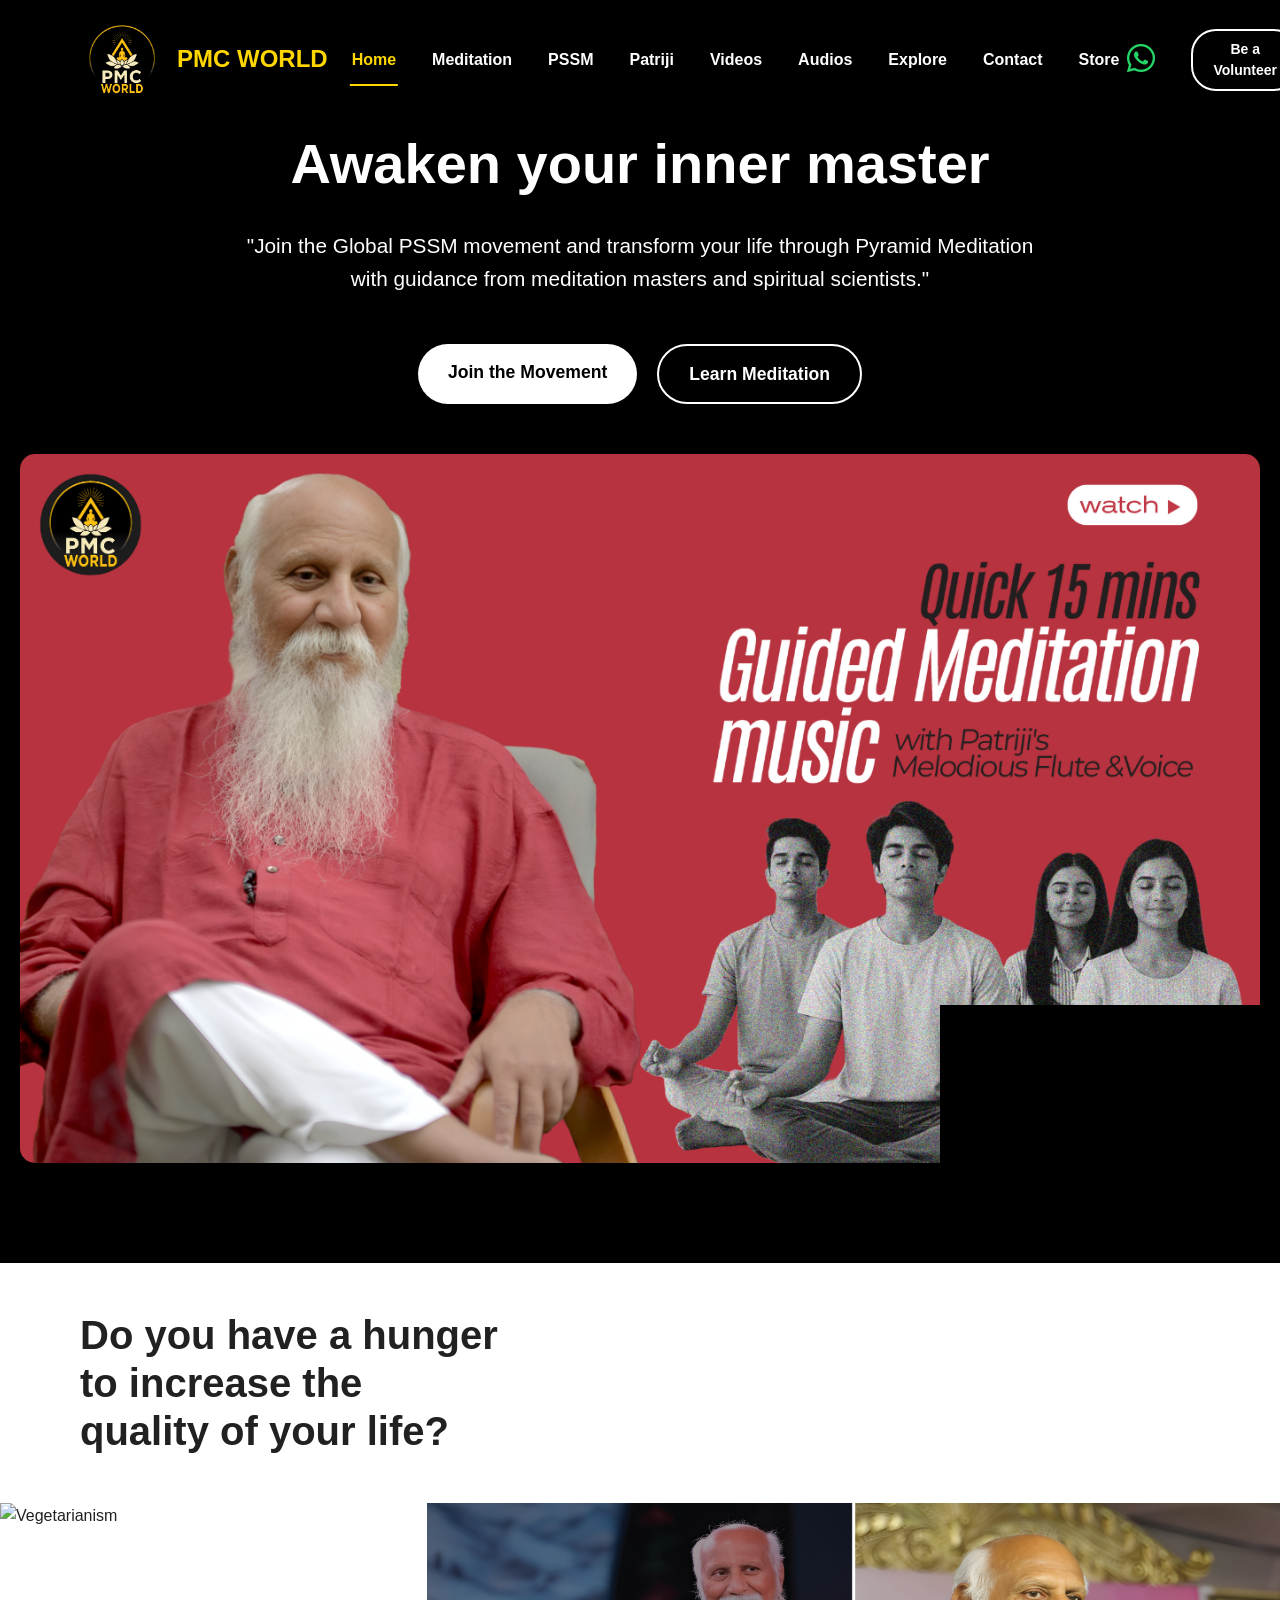
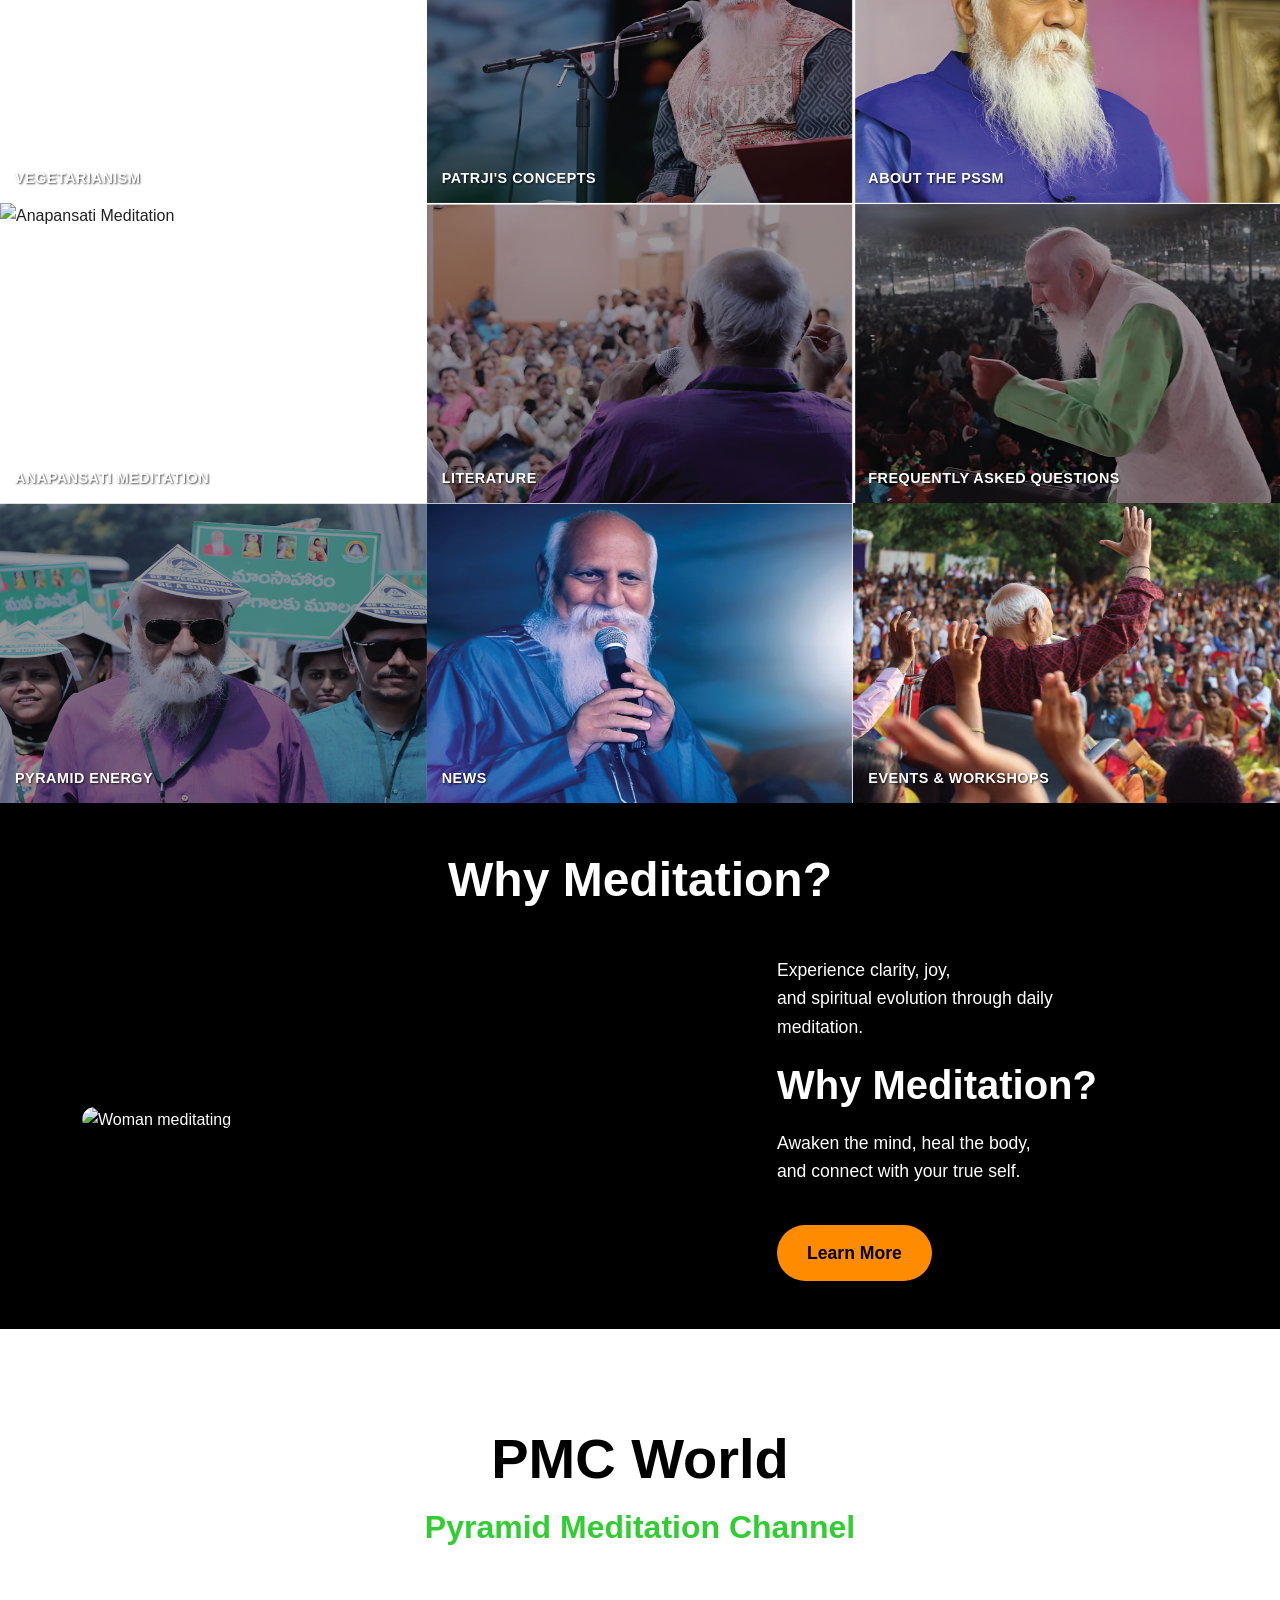
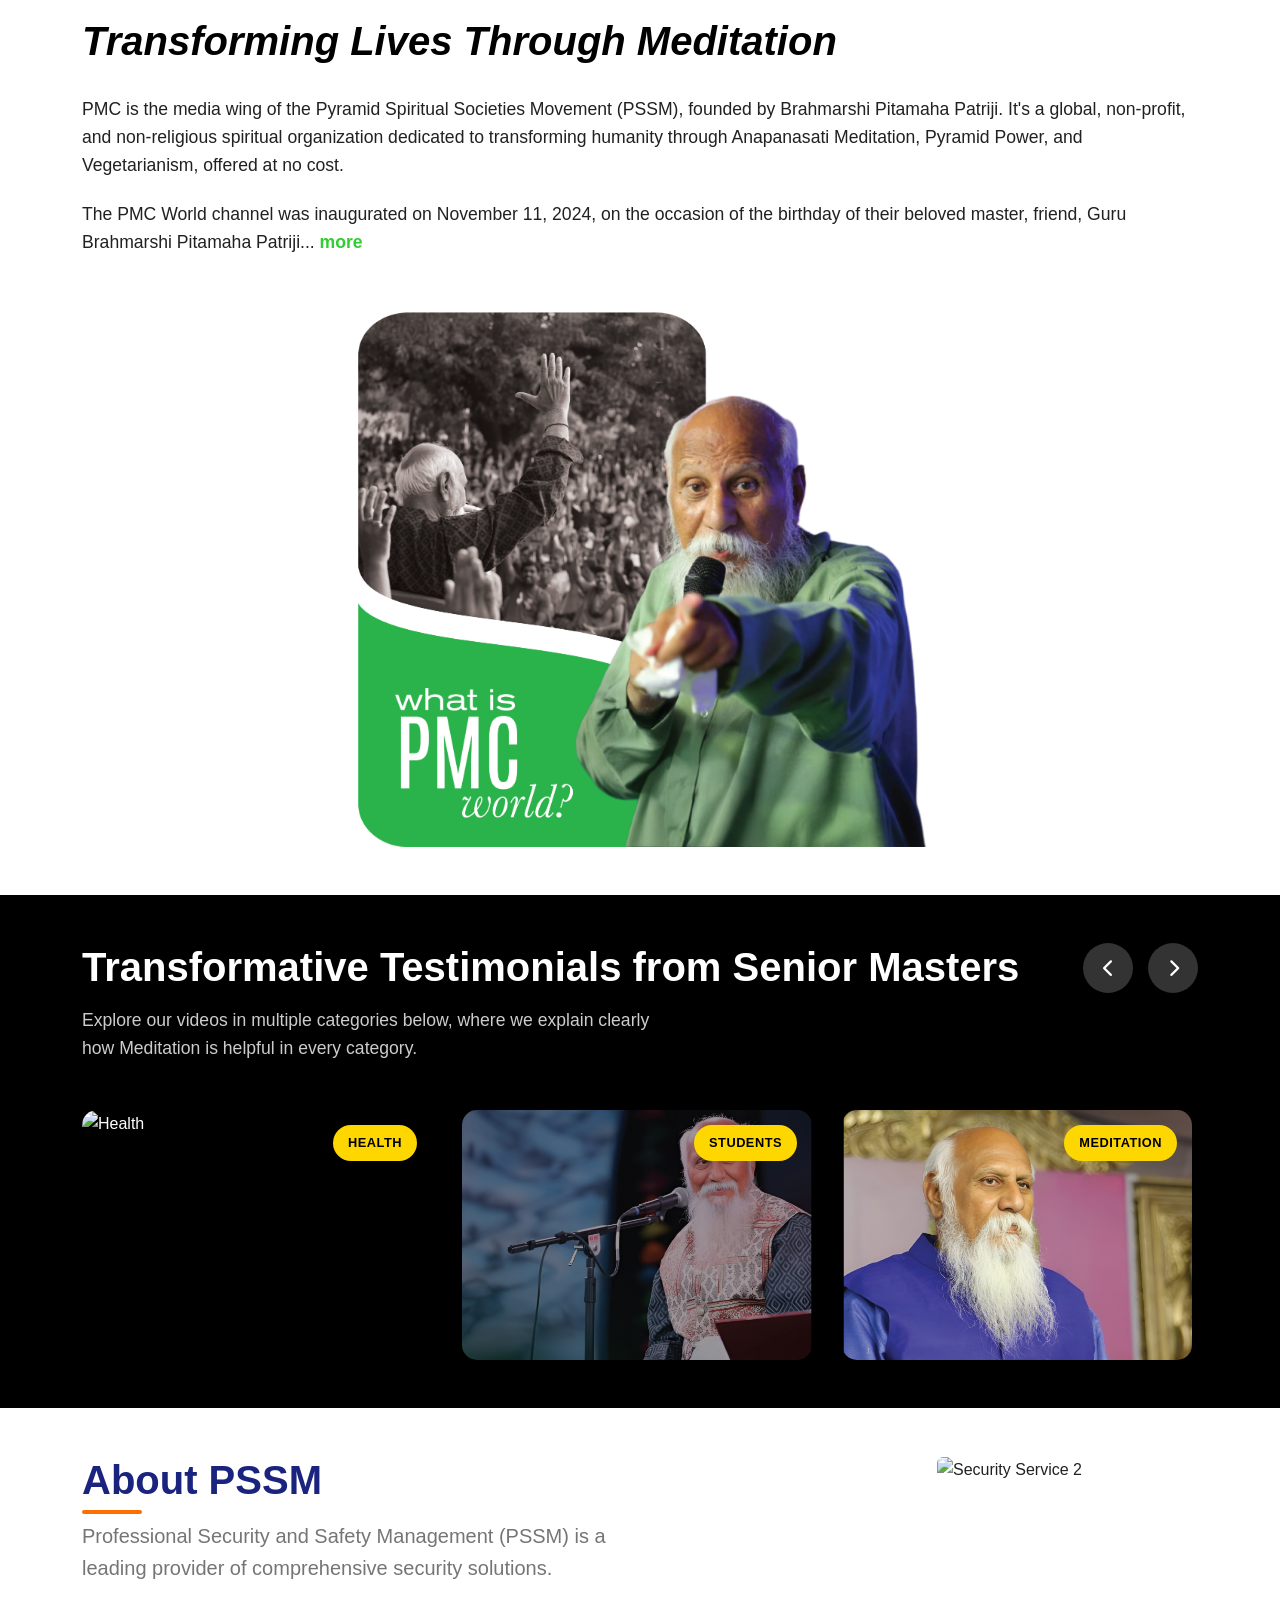
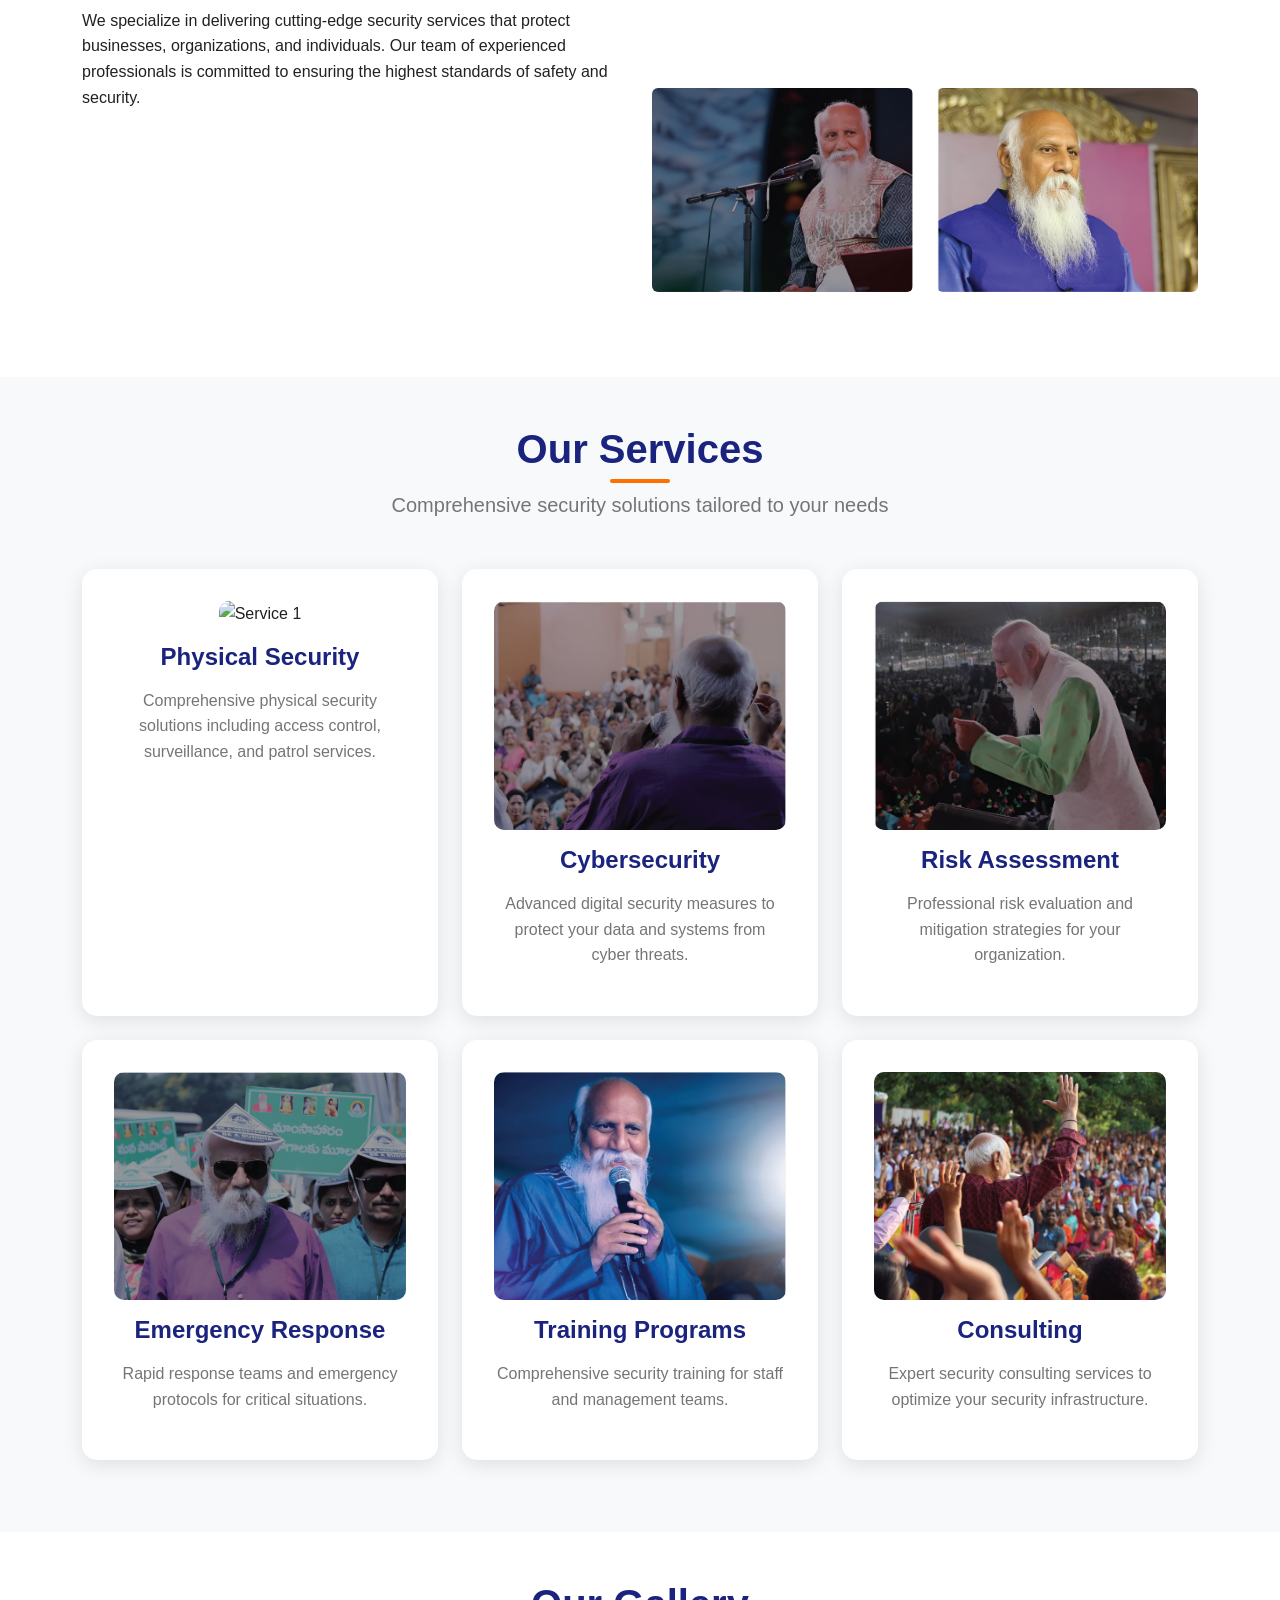
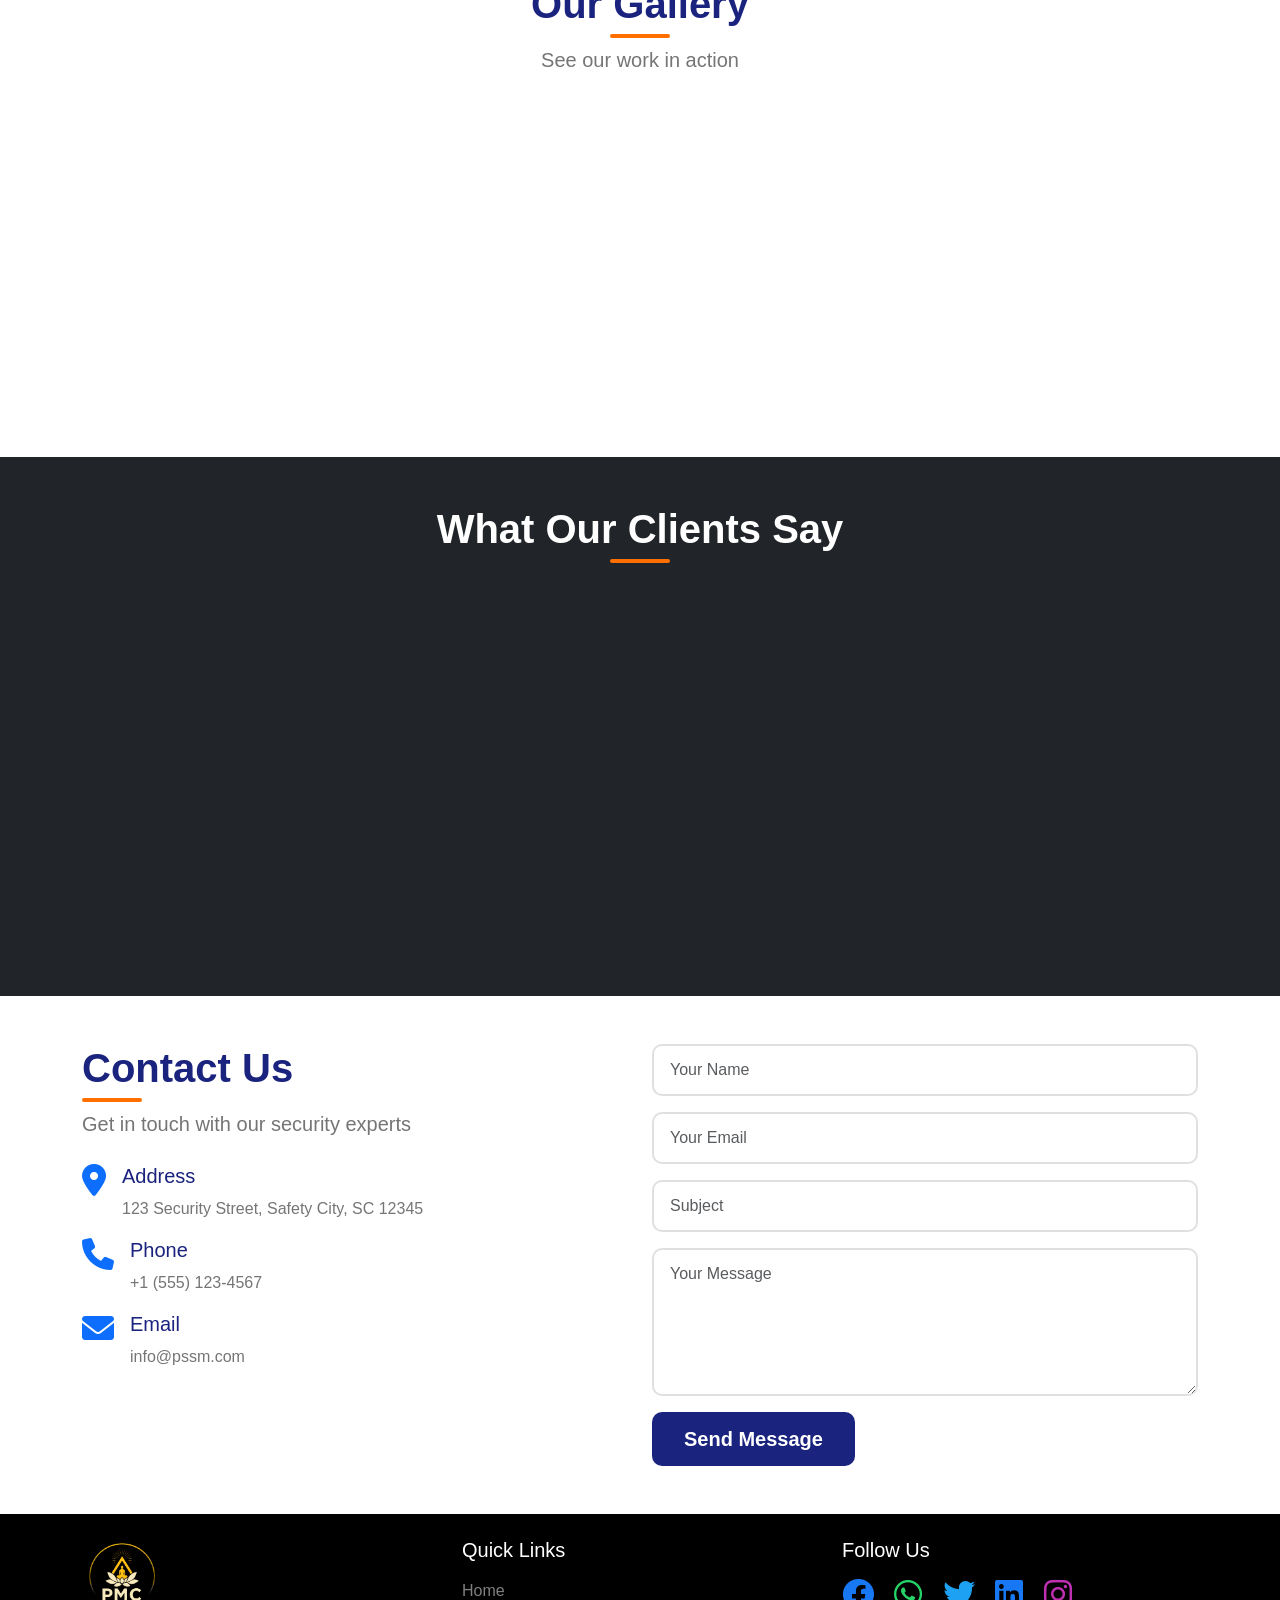
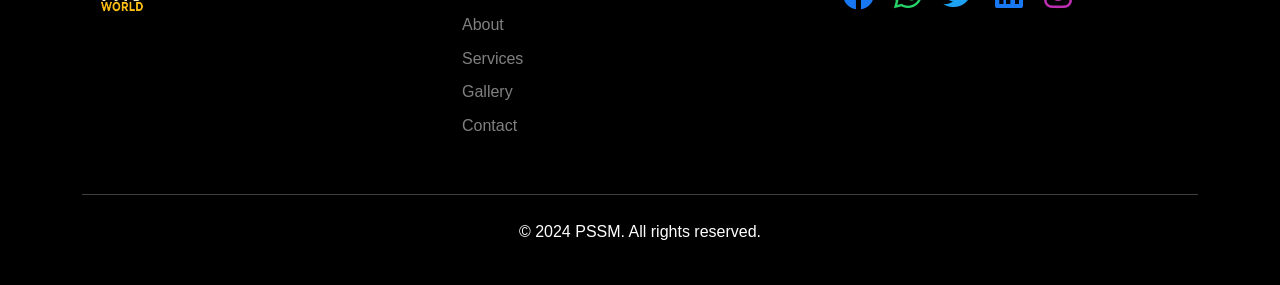
==== commit 5a49c6b5: "update 1" ====
--- a/index.html
+++ b/index.html
@@ -1,295 +1,647 @@
 <!DOCTYPE html>
 <html lang="en">
 <head>
-  <meta charset="UTF-8">
-  <meta name="viewport" content="width=device-width, initial-scale=1.0">
-  <title>PMC World</title>
-  <style>
-    /* RESET */
-    * {
-      margin: 0;
-      padding: 0;
-      box-sizing: border-box;
-    }
-
-    body {
-      font-family: Arial, sans-serif;
-      line-height: 1.6;
-    }
-
-    header {
-      background: #000; /* Black navbar */
-      color: #fff;
-      padding: 0.5rem 1rem;
-    }
-
-    nav {
-      display: flex;
-      align-items: center;
-      justify-content: space-between;
-      flex-wrap: wrap;
-      position: relative;
-    }
-
-    .logo img {
-      height: 50px;
-    }
-
-    /* Nav links */
-    nav ul {
-      list-style: none;
-      display: flex;
-      gap: 1rem;
-      align-items: center;
-    }
-
-    nav a {
-      color: #fff;
-      text-decoration: none;
-      font-weight: bold;
-      padding: 0.5rem 0.8rem;
-      border-radius: 5px;
-      transition: 0.3s;
-    }
-
-    nav a:hover {
-      background: #fd6b00; /* Orange on hover */
-      color: #fff;
-    }
-
-    /* Language dropdown */
-    .language-selector {
-      position: relative;
-    }
-
-    .language-selector select {
-      background: #fff;
-      color: #333;
-      padding: 0.3rem 0.5rem;
-      border-radius: 5px;
-      border: none;
-      cursor: pointer;
-    }
-
-    /* Volunteer button */
-    .btn-volunteer {
-      background: #000; /* same as navbar */
-      color: #fff;
-      padding: 0.5rem 1rem;
-      border: 2px solid #fff; /* white border */
-      border-radius: 20px;
-      font-weight: bold;
-      cursor: pointer;
-      transition: 0.3s;
-    }
-
-    .btn-volunteer:hover {
-      background: #fd6b00;
-      border-color: #fd6b00;
-      color: #fff;
-    }
-
-    /* Hamburger */
-    .hamburger {
-      display: none;
-      font-size: 28px;
-      cursor: pointer;
-      color: #fff;
-    }
-
-    /* Mobile Styles */
-    @media (max-width: 900px) {
-      .hamburger {
-        display: block;
-      }
-
-      nav ul {
-        flex-direction: column;
-        width: 100%;
-        background: #000;
-        position: absolute;
-        top: 60px;
-        left: 0;
-        display: none; /* hidden by default */
-        padding: 1rem 0;
-      }
-
-      nav ul.show {
-        display: flex; /* show when toggled */
-      }
-
-      nav ul li {
-        text-align: center;
-        padding: 0.5rem 0;
-      }
-    }
-
-     .hero {
-    /* display: flex; */
-    justify-content: center;
-    align-items: center;
-    text-align: center;
-    height: 60vh; /* adjust as needed */
-    background: #000; /* keep black background */
-  }
-  .herobg {
-    display: flex;
-    justify-content: center;
-    align-items: center;
-    text-align: center;
-    height: 60vh; /* adjust as needed */
-    background: #000; /* keep black background */
-  }
-  .hero h1 {
-    padding-top: 3%;
-    font-size: 4rem;   /* large text */
-    font-weight: bold;
-    font-family: 'Times New Roman', Times, serif;
-    color: #fff;
-    line-height: 1.2;
-  }
-  .hero h2 {
-    font-size: 2rem;   /* large text */
-    font-weight: bold;
-    font-family: 'Times New Roman', Times, serif;
-    color: #fff;
-    line-height: 1.2;
-  }
-
-  @media (max-width: 600px) {
-    .hero h1 {
-      font-size: 2rem; /* smaller on mobile */
-    }
-    .hero h2 {
-    font-size: 1rem;
-  }
-  
-  }
-  .overlay {
-    background: rgba(0, 0, 0, 0.6); /* dark overlay for readability */
-    padding: 2rem;
-    border-radius: 10px;
-  }
-   .banner {
-    background-image: url("banner.jpg");
-    background-repeat: no-repeat;
-    background-position: center;
-    background-size: cover; /* make image scale */
-    border-radius: 10px;
-    width: 100%;
-    max-width: 900px;  /* limit max size */
-    aspect-ratio: 16/9; /* keeps shape responsive */
-    position: relative;
-    overflow: hidden;
-  }
-  .video-wrapper {
-    position: absolute;
-    top: 70%;
-    left: 62%;
-    width: 35%;   /* video takes 60% width of banner */
-    height: 25%;
-    aspect-ratio: 16/9;
+    <meta charset="UTF-8">
+    <meta name="viewport" content="width=device-width, initial-scale=1.0">
+    <title>PSSM - Home</title>
+    <!-- Bootstrap CSS -->
+    <link href="https://cdn.jsdelivr.net/npm/bootstrap@5.3.0/dist/css/bootstrap.min.css" rel="stylesheet">
+    <!-- Custom CSS -->
+    <link rel="stylesheet" href="styles.css">
+    <!-- Font Awesome -->
+    <link rel="stylesheet" href="https://cdnjs.cloudflare.com/ajax/libs/font-awesome/6.0.0/css/all.min.css">
+
     
-  }
-  .video-wrapper iframe {
-    width: 100%;
-    height: 100%;
-   
-  }
-
-  /* Mobile adjustments */
-  @media (max-width: 600px) {
-    .video-wrapper {
-      width: 90%; /* take almost full width */
-    }
-  }
-  </style>
-  <script>
-    function toggleMenu() {
-      document.getElementById("nav-links").classList.toggle("show");
-    }
-  </script>
 </head>
 <body>
-  <header>
-    <nav>
-      <!-- Logo -->
-      <div class="logo">
-        <a href="#"><img src="logo.png" alt="Logo"></a>
-      </div>
-
-      <!-- Hamburger Menu -->
-      <div class="hamburger" onclick="toggleMenu()">☰</div>
-
-      <!-- Nav Links -->
-      <ul id="nav-links">
-        <li><a href="#">Home</a></li>
-        <li><a href="#">About Meditation</a></li>
-        <li><a href="#">About PMC World</a></li>
-        <li><a href="#">Patriji</a></li>
-        <li><a href="#">Downloads</a></li>
-        <li><a href="#">Donate</a></li>
-
-        <!-- Language Selector -->
-        <li class="language-selector">
-          🌐 
-          <select>
-            <option value="en" selected>English</option>
-            <option value="hi">हिन्दी (Hindi)</option>
-            <option value="bn">বাংলা (Bengali)</option>
-            <option value="te">తెలుగు (Telugu)</option>
-            <option value="ta">தமிழ் (Tamil)</option>
-            <option value="mr">मराठी (Marathi)</option>
-            <option value="gu">ગુજરાતી (Gujarati)</option>
-            <option value="kn">ಕನ್ನಡ (Kannada)</option>
-            <option value="ml">മലയാളം (Malayalam)</option>
-            <option value="pa">ਪੰਜਾਬੀ (Punjabi)</option>
-            <option value="or">ଓଡ଼ିଆ (Odia)</option>
-            <option value="as">অসমীয়া (Assamese)</option>
-            <option value="ur">اردو (Urdu)</option>
-            <option value="kok">कोंकणी (Konkani)</option>
-            <option value="sd">سنڌي (Sindhi)</option>
-            <option value="ks">کٲشُر (Kashmiri)</option>
-            <option value="ne">नेपाली (Nepali)</option>
-            <option value="ma">मैथिली (Maithili)</option>
-            <option value="sa">संस्कृत (Sanskrit)</option>
-            <option value="bho">भोजपुरी (Bhojpuri)</option>
-            <option value="dog">डोगरी (Dogri)</option>
-          </select>
-        </li>
-
-        <li><a href="index.html">Login</a></li>
-        <li><button class="btn-volunteer">Be a Volunteer</button></li>
-      </ul>
-    </nav>
-  </header>
-
-  <main class="container">
-    <section class="hero">
-        <h1>Awaken Your</br>Inner Master</h1></br>
-        <h2>Join a global movement of meditators and seekers transforming</br> consciousness through Pyramid Spirituality.</h2></br>
-              
-      </section>
-      <!-- YouTube Video -->
-       
-    <div class="herobg">
-  <div class="banner">
-    <div class="video-wrapper">
-      <iframe 
-        src="https://www.youtube.com/embed/VIDEO_ID" 
-        title="YouTube video"
-        frameborder="0" 
-        allow="accelerometer; autoplay; clipboard-write; encrypted-media; gyroscope; picture-in-picture" 
-        allowfullscreen>
-      </iframe>
-    </div>
-  </div>
-    </div>
-  </main>
-
-  <footer>
-    <p>&copy; 2025 My Website</p>
-  </footer>
-
+    <!-- Header Section -->
+    <header class="header-section">
+        <nav class="navbar navbar-expand-lg navbar-dark fixed-top">
+            <div class="container">
+                <!-- Logo Section -->
+                <a class="navbar-brand" href="#">
+                    <div class="logo-container">
+                        <!-- <div class="logo-circle"> -->
+                            <div class="logo-icon">
+                                 <img src="images for home page/pmc world logo-01.png" class="hunger-img">
+                            </div>
+                        <!-- </div> -->
+                        <div class="logo-text">
+                            <div class="pmc-text">PMC WORLD</div>
+                        </div>
+                    </div>
+                </a>
+
+                <!-- Navigation Links -->
+                <button class="navbar-toggler" type="button" data-bs-toggle="collapse" data-bs-target="#navbarNav">
+                    <span class="navbar-toggler-icon"></span>
+                </button>
+                <div class="collapse navbar-collapse" id="navbarNav">
+                    <ul class="navbar-nav mx-auto">
+                        <li class="nav-item">
+                            <a class="nav-link active" href="#home">Home</a>
+                        </li>
+                        <li class="nav-item">
+                            <a class="nav-link" href="#meditation">Meditation</a>
+                        </li>
+                        <li class="nav-item">
+                            <a class="nav-link" href="#pssm">PSSM</a>
+                        </li>
+                        <li class="nav-item">
+                            <a class="nav-link" href="#patriji">Patriji</a>
+                        </li>
+                        <li class="nav-item">
+                            <a class="nav-link" href="#videos">Videos</a>
+                        </li>
+                        <li class="nav-item">
+                            <a class="nav-link" href="#audios">Audios</a>
+                        </li>
+                        <li class="nav-item">
+                            <a class="nav-link" href="#explore">Explore</a>
+                        </li>
+                        <li class="nav-item">
+                            <a class="nav-link" href="#contact">Contact</a>
+                        </li>
+                        <li class="nav-item">
+                            <a class="nav-link" href="#store">Store</a>
+                        </li>
+                    </ul>
+                </div>
+
+                <!-- Right Section -->
+            
+                <div class="header-right">
+                    <div class="social-links">
+                        <!-- <a href="#btn1"> -->
+                        <!-- <i class="fab fa-whatsapp"></i> -->
+                        <a href="#btn1" class="text-white me-3" style="color: #25D366 !important"><i class="fab fa-whatsapp fa-2x"></i></a>
+                    </div>
+                    <div class="volunteer-btn">
+                        <button class="btn btn-outline-light"> Be a Volunteer</button>
+                    </div>
+                </div>
+            </div>
+        </nav>
+    </header>
+
+    <!-- Hero Section -->
+    <section id="home" class="hero-section">
+        <!-- Part 1: Top Dark Banner -->
+        <div class="dark-banner-section">
+            <div class="container">
+                <h1 class="main-heading" style="margin-top: 50px;">Awaken your inner master</h1>
+                <p class="sub-heading">"Join the Global PSSM movement and transform your life through Pyramid Meditation with guidance from meditation masters and spiritual scientists."</p>
+                  <div class="cta-buttons" id="btn1">
+                    <a href="https://wa.me/1234567890" target="_blank" class="btn btn-join">Join the Movement</a>
+                    <a href="#learn" class="btn btn-learn">Learn Meditation</a>
+                </div>
+            </div>
+             <div class="bottom-content" style="margin-top: 50px;">
+                                <img src="images for home page/home page banner 5.png" alt="Meditating People" class="meditation-group">
+                                <div class="video-thumbnail-overlay">
+                                    <div class="video-content">
+                                        <div class="video-player">
+                                            <iframe 
+                                                src="https://www.youtube.com/embed/1RwYTTTAmGs?autoplay=1&mute=1&loop=1&playlist=1RwYTTTAmGs" 
+                                                frameborder="0" 
+                                                allow="accelerometer; autoplay; clipboard-write; encrypted-media; gyroscope; picture-in-picture" 
+                                                allowfullscreen>
+                                            </iframe>
+                                        </div>
+                                    </div>
+                                </div>
+                            </div>
+        </div>                    
+    </section>
+
+ <!-- Hunger Section -->
+    <section class="hunger-section py-5">
+        <div class="container-fluid px-0">
+            <!-- Dark Header -->
+             <div style="padding-left: 80px;">
+                <div class="hunger-header text-start mb-5">
+                <h2 class="hunger-question">Do you have a hunger <br>to increase the <br>quality of your life?</h2>
+            </div>
+             </div>
+            
+            <!-- 3x3 Grid -->
+            <div class="hunger-grid">
+                <div class="hunger-card" data-video="https://www.youtube.com/embed/VIDEO_ID_1" onclick="openVideoModal(this)">
+                    <img src="images for home page/Home page images-02.png" alt="Vegetarianism" class="hunger-img">
+                    <div class="hunger-overlay">
+                        <h4 class="hunger-title">VEGETARIANISM</h4>
+                    </div>
+                </div>
+                
+                <div class="hunger-card" data-video="https://www.youtube.com/embed/VIDEO_ID_2" onclick="openVideoModal(this)">
+                    <img src="images for home page/Home page images-03.png" alt="Patrji's Concepts" class="hunger-img">
+                    <div class="hunger-overlay">
+                        <h4 class="hunger-title">PATRJI'S CONCEPTS</h4>
+                    </div>
+                </div>
+                
+                <div class="hunger-card" data-video="https://www.youtube.com/embed/VIDEO_ID_3" onclick="openVideoModal(this)">
+                    <img src="images for home page/Home page images-04.png" alt="About the PSSM" class="hunger-img">
+                    <div class="hunger-overlay">
+                        <h4 class="hunger-title">ABOUT THE PSSM</h4>
+                    </div>
+                </div>
+                
+                <!-- Row 2 -->
+                <div class="hunger-card" data-video="https://www.youtube.com/embed/VIDEO_ID_4" onclick="openVideoModal(this)">
+                    <img src="images for home page/Home page images-05.png" alt="Anapansati Meditation" class="hunger-img">
+                    <div class="hunger-overlay">
+                        <h4 class="hunger-title">ANAPANSATI MEDITATION</h4>
+                    </div>
+                </div>
+                
+                <div class="hunger-card" data-video="https://www.youtube.com/embed/VIDEO_ID_5" onclick="openVideoModal(this)">
+                    <img src="images for home page/Home page images-06.png" alt="Literature" class="hunger-img">
+                    <div class="hunger-overlay">
+                        <h4 class="hunger-title">LITERATURE</h4>
+                    </div>
+                </div>
+                
+                <div class="hunger-card" data-video="https://www.youtube.com/embed/VIDEO_ID_6" onclick="openVideoModal(this)">
+                    <img src="images for home page/Home page images-07.png" alt="Frequently Asked Questions" class="hunger-img">
+                    <div class="hunger-overlay">
+                        <h4 class="hunger-title">FREQUENTLY ASKED QUESTIONS</h4>
+                    </div>
+                </div>
+                
+                <!-- Row 3 -->
+                <div class="hunger-card" data-video="https://www.youtube.com/embed/VIDEO_ID_7" onclick="openVideoModal(this)">
+                    <img src="images for home page/Home page images-08.png" alt="Pyramid Energy" class="hunger-img">
+                    <div class="hunger-overlay">
+                        <h4 class="hunger-title">PYRAMID ENERGY</h4>
+                    </div>
+                </div>
+                
+                <div class="hunger-card" data-video="https://www.youtube.com/embed/VIDEO_ID_8" onclick="openVideoModal(this)">
+                    <img src="images for home page/Home page images-09.png" alt="News" class="hunger-img">
+                    <div class="hunger-overlay">
+                        <h4 class="hunger-title">NEWS</h4>
+                    </div>
+                </div>
+                
+                <div class="hunger-card" data-video="https://www.youtube.com/embed/VIDEO_ID_9" onclick="openVideoModal(this)">
+                    <img src="images for home page/Home page images-10.png" alt="Events & Workshops" class="hunger-img">
+                    <div class="hunger-overlay">
+                        <h4 class="hunger-title">EVENTS & WORKSHOPS</h4>
+                    </div>
+                </div>
+            </div>
+        </div>
+        
+        <!-- Video Popup Modal -->
+        <div id="videoModal" class="video-modal">
+            <div class="video-modal-content">
+                <span class="close-modal">&times;</span>
+                <div class="video-container">
+                    <iframe id="modalVideo" src="" frameborder="0" allowfullscreen></iframe>
+                </div>
+            </div>
+        </div>
+          <!-- Why Meditation Section -->
+    <section class="why-meditation-section py-5">
+        <h2 class="meditation-main-title text-center mb-5">Why Meditation?</h2>
+        <div class="container">
+            <div class="row align-items-center">
+                <!-- Left Section - Image -->
+                <div class="col-lg-7">
+                    <div class="meditation-image-container">
+                        <img src="images for home page/Home page images-11.png" alt="Woman meditating" class="meditation-img">
+                    </div>
+                </div>
+                
+                <!-- Right Section - Text and Button -->
+                <div class="col-lg-5">
+                     
+                    <div class="meditation-content">
+                        <p class="meditation-description">Experience clarity, joy, <br>and spiritual evolution through daily <br> meditation.</p>
+                        <h3 class="meditation-subtitle">Why Meditation?</h3>
+                        <p class="meditation-description">Awaken the mind, heal the body, <br>and connect with your true self.</p>
+                        <button class="btn meditation-btn">Learn More</button>
+                    </div>
+                </div>
+            </div>
+        </div>
+    </section>
+    </section>
+
+  
+
+    <!-- PMC World Section -->
+    <section class="pmc-world-section py-5">
+        <div class="container">
+            <!-- Text Content Section -->
+            <div class="pmc-content mb-5">
+                <h2 class="pmc-title">PMC World</h2>
+                <h3 class="pmc-subtitle">Pyramid Meditation Channel</h3><br><br>
+                <h4 class="pmc-tagline" style="text-align: left;">Transforming Lives Through Meditation</h4>
+                
+                <div class="pmc-description" style="text-align: left; word-wrap: normal;">
+                    <p>PMC is the media wing of the Pyramid Spiritual Societies Movement (PSSM), founded by Brahmarshi Pitamaha Patriji. It's a global, non-profit, and non-religious spiritual organization dedicated to transforming humanity through Anapanasati Meditation, Pyramid Power, and Vegetarianism, offered at no cost.</p>
+                    
+                    <p>The PMC World channel was inaugurated on November 11, 2024, on the occasion of the birthday of their beloved master, friend, Guru Brahmarshi Pitamaha Patriji... <span class="more-text">more</span></p>
+                </div>
+            </div>
+            
+            <!-- Images Collage Section -->
+            <div class="pmc-visuals">
+                <!-- Top Element - Video Player Area -->
+                <div class="pmc-image-container top-element">
+                    <img src="images for home page/Home page images-52.png" alt="Crowd Scene" class="pmc-img">
+                    <div class="video-background">
+                    <div class="video-overlay">
+                        <iframe 
+                            src="https://www.youtube.com/embed/1RwYTTTAmGs?autoplay=1&mute=1&loop=1&playlist=1RwYTTTAmGs" 
+                            frameborder="0" 
+                            allow="accelerometer; autoplay; clipboard-write; encrypted-media; gyroscope; picture-in-picture" 
+                            allowfullscreen>
+                        </iframe>
+                    </div>
+                    </div>
+                </div>
+            </div>
+        </div>
+    </section>
+
+     <!-- Testimonials Section -->
+    <section class="testimonials-section py-5">
+        <div class="container">
+            <!-- Header Area -->
+            <div class="testimonials-header d-flex justify-content-between align-items-start mb-5">
+                <div class="header-content">
+                    <h2 class="testimonials-title">Transformative Testimonials from Senior Masters</h2>
+                    <p class="testimonials-description">Explore our videos in multiple categories below, where we explain clearly how Meditation is helpful in every category.</p>
+                </div>
+                <div class="carousel-navigation">
+                    <button class="nav-btn prev-btn" onclick="moveCarousel(-1)">
+                        <i class="fas fa-chevron-left"></i>
+                    </button>
+                    <button class="nav-btn next-btn" onclick="moveCarousel(1)">
+                        <i class="fas fa-chevron-right"></i>
+                    </button>
+                </div>
+            </div>
+            
+            <!-- Carousel Container -->
+            <div class="carousel-container">
+                <div class="carousel-track" id="carouselTrack">
+                    <!-- Card 1 - Health -->
+                    <div class="testimonial-card">
+                        <img src="images for home page/Home page images-02.png" alt="Health" class="card-img">
+                        <div class="category-tag health-tag">HEALTH</div>
+                        <div class="hover-overlay">
+                            <div class="overlay-content">
+                                <p class="overlay-text">Meditation offers profound benefits for physical health, stress reduction, and overall wellness.</p>
+                                <button class="watch-btn">
+                                    <span>watch</span>
+                                    <i class="fas fa-play"></i>
+                                </button>
+                            </div>
+                        </div>
+                    </div>
+                    
+                    <!-- Card 2 - Students -->
+                    <div class="testimonial-card">
+                        <img src="images for home page/Home page images-03.png" alt="Students" class="card-img">
+                        <div class="category-tag students-tag">STUDENTS</div>
+                        <div class="hover-overlay">
+                            <div class="overlay-content">
+                                <p class="overlay-text">Meditation offers profound benefits for memory, concentration, focus, confidence, and much more.</p>
+                                <button class="watch-btn">
+                                    <span>watch</span>
+                                    <i class="fas fa-play"></i>
+                                </button>
+                            </div>
+                        </div>
+                    </div>
+                    
+                    <!-- Card 3 - Meditation -->
+                    <div class="testimonial-card">
+                        <img src="images for home page/Home page images-04.png" alt="Meditation" class="card-img">
+                        <div class="category-tag meditation-tag">MEDITATION</div>
+                        <div class="hover-overlay">
+                            <div class="overlay-content">
+                                <p class="overlay-text">Discover the transformative power of meditation for inner peace and spiritual growth.</p>
+                                <button class="watch-btn">
+                                    <span>watch</span>
+                                    <i class="fas fa-play"></i>
+                                </button>
+                            </div>
+                        </div>
+                    </div>
+                    
+                    <!-- Card 4 - Wellness -->
+                    <div class="testimonial-card">
+                        <img src="images for home page/Home page images-05.png" alt="Wellness" class="card-img">
+                        <div class="category-tag wellness-tag">WELLNESS</div>
+                        <div class="hover-overlay">
+                            <div class="overlay-content">
+                                <p class="overlay-text">Enhance your overall wellness through mindful practices and meditation techniques.</p>
+                                <button class="watch-btn">
+                                    <span>watch</span>
+                                    <i class="fas fa-play"></i>
+                                </button>
+                            </div>
+                        </div>
+                    </div>
+                    
+                    <!-- Card 5 - Spirituality -->
+                    <div class="testimonial-card">
+                        <img src="images for home page/Home page images-06.png" alt="Spirituality" class="card-img">
+                        <div class="category-tag spirituality-tag">SPIRITUALITY</div>
+                        <div class="hover-overlay">
+                            <div class="overlay-content">
+                                <p class="overlay-text">Connect with your spiritual self through guided meditation and spiritual practices.</p>
+                                <button class="watch-btn">
+                                    <span>watch</span>
+                                    <i class="fas fa-play"></i>
+                                </button>
+                            </div>
+                        </div>
+                    </div>
+                    
+                    <!-- Card 6 - Lifestyle -->
+                    <div class="testimonial-card">
+                        <img src="images for home page/Home page images-07.png" alt="Lifestyle" class="card-img">
+                        <div class="category-tag lifestyle-tag">LIFESTYLE</div>
+                        <div class="hover-overlay">
+                            <div class="overlay-content">
+                                <p class="overlay-text">Transform your lifestyle with meditation and mindful living practices.</p>
+                                <button class="watch-btn">
+                                    <span>watch</span>
+                                    <i class="fas fa-play"></i>
+                                </button>
+                            </div>
+                        </div>
+                    </div>
+                </div>
+            </div>
+        </div>
+    </section>
+
+    <!-- About Section -->
+    <section id="about" class="py-5">
+        <div class="container">
+            <div class="row">
+                <div class="col-lg-6">
+                    <h2 class="section-title">About PSSM</h2>
+                    <p class="lead">Professional Security and Safety Management (PSSM) is a leading provider of comprehensive security solutions.</p>
+                    <p>We specialize in delivering cutting-edge security services that protect businesses, organizations, and individuals. Our team of experienced professionals is committed to ensuring the highest standards of safety and security.</p>
+                    <div class="row mt-4">
+                        <div class="col-6">
+                            <div class="feature-item">
+                                <i class="fas fa-shield-alt fa-2x text-primary mb-3"></i>
+                                <h5>Security Expertise</h5>
+                                <p>Years of experience in security management</p>
+                            </div>
+                        </div>
+                        <div class="col-6">
+                            <div class="feature-item">
+                                <i class="fas fa-clock fa-2x text-primary mb-3"></i>
+                                <h5>24/7 Service</h5>
+                                <p>Round-the-clock protection and support</p>
+                            </div>
+                        </div>
+                    </div>
+                </div>
+                <div class="col-lg-6">
+                    <div class="row">
+                        <div class="col-6 mb-3">
+                            <img src="images for home page/Home page images-01.png" alt="Security Service 1" class="img-fluid rounded">
+                        </div>
+                        <div class="col-6 mb-3">
+                            <img src="images for home page/Home page images-02.png" alt="Security Service 2" class="img-fluid rounded">
+                        </div>
+                        <div class="col-6 mb-3">
+                            <img src="images for home page/Home page images-03.png" alt="Security Service 3" class="img-fluid rounded">
+                        </div>
+                        <div class="col-6 mb-3">
+                            <img src="images for home page/Home page images-04.png" alt="Security Service 4" class="img-fluid rounded">
+                        </div>
+                    </div>
+                </div>
+            </div>
+        </div>
+    </section>
+
+    <!-- Services Section -->
+    <section id="services" class="py-5 bg-light">
+        <div class="container">
+            <div class="text-center mb-5">
+                <h2 class="section-title">Our Services</h2>
+                <p class="lead">Comprehensive security solutions tailored to your needs</p>
+            </div>
+            <div class="row">
+                <div class="col-lg-4 col-md-6 mb-4">
+                    <div class="service-card">
+                        <img src="images for home page/Home page images-05.png" alt="Service 1" class="img-fluid mb-3">
+                        <h4>Physical Security</h4>
+                        <p>Comprehensive physical security solutions including access control, surveillance, and patrol services.</p>
+                    </div>
+                </div>
+                <div class="col-lg-4 col-md-6 mb-4">
+                    <div class="service-card">
+                        <img src="images for home page/Home page images-06.png" alt="Service 2" class="img-fluid mb-3">
+                        <h4>Cybersecurity</h4>
+                        <p>Advanced digital security measures to protect your data and systems from cyber threats.</p>
+                    </div>
+                </div>
+                <div class="col-lg-4 col-md-6 mb-4">
+                    <div class="service-card">
+                        <img src="images for home page/Home page images-07.png" alt="Service 3" class="img-fluid mb-3">
+                        <h4>Risk Assessment</h4>
+                        <p>Professional risk evaluation and mitigation strategies for your organization.</p>
+                    </div>
+                </div>
+                <div class="col-lg-4 col-md-6 mb-4">
+                    <div class="service-card">
+                        <img src="images for home page/Home page images-08.png" alt="Service 4" class="img-fluid mb-3">
+                        <h4>Emergency Response</h4>
+                        <p>Rapid response teams and emergency protocols for critical situations.</p>
+                    </div>
+                </div>
+                <div class="col-lg-4 col-md-6 mb-4">
+                    <div class="service-card">
+                        <img src="images for home page/Home page images-09.png" alt="Service 5" class="img-fluid mb-3">
+                        <h4>Training Programs</h4>
+                        <p>Comprehensive security training for staff and management teams.</p>
+                    </div>
+                </div>
+                <div class="col-lg-4 col-md-6 mb-4">
+                    <div class="service-card">
+                        <img src="images for home page/Home page images-10.png" alt="Service 6" class="img-fluid mb-3">
+                        <h4>Consulting</h4>
+                        <p>Expert security consulting services to optimize your security infrastructure.</p>
+                    </div>
+                </div>
+            </div>
+        </div>
+    </section>
+
+    <!-- Gallery Section -->
+    <section id="gallery" class="py-5">
+        <div class="container">
+            <div class="text-center mb-5">
+                <h2 class="section-title">Our Gallery</h2>
+                <p class="lead">See our work in action</p>
+            </div>
+            <div class="row">
+                <div class="col-lg-3 col-md-4 col-sm-6 mb-4">
+                    <img src="images for home page/Home page images-11.png" alt="Gallery 1" class="img-fluid rounded gallery-img">
+                </div>
+                <div class="col-lg-3 col-md-4 col-sm-6 mb-4">
+                    <img src="images for home page/Home page images-12.png" alt="Gallery 2" class="img-fluid rounded gallery-img">
+                </div>
+                <div class="col-lg-3 col-md-4 col-sm-6 mb-4">
+                    <img src="images for home page/Home page images-13.png" alt="Gallery 3" class="img-fluid rounded gallery-img">
+                </div>
+                <div class="col-lg-3 col-md-4 col-sm-6 mb-4">
+                    <img src="images for home page/Home page images-14.png" alt="Gallery 4" class="img-fluid rounded gallery-img">
+                </div>
+                <div class="col-lg-3 col-md-4 col-sm-6 mb-4">
+                    <img src="images for home page/Home page images-15.png" alt="Gallery 5" class="img-fluid rounded gallery-img">
+                </div>
+                <div class="col-lg-3 col-md-4 col-sm-6 mb-4">
+                    <img src="images for home page/Home page images-16.png" alt="Gallery 6" class="img-fluid rounded gallery-img">
+                </div>
+                <div class="col-lg-3 col-md-4 col-sm-6 mb-4">
+                    <img src="images for home page/Home page images-17.png" alt="Gallery 7" class="img-fluid rounded gallery-img">
+                </div>
+                <div class="col-lg-3 col-md-4 col-sm-6 mb-4">
+                    <img src="images for home page/Home page images-18.png" alt="Gallery 8" class="img-fluid rounded gallery-img">
+                </div>
+            </div>
+        </div>
+    </section>
+
+   
+
+    <!-- Quotes Section -->
+    <section class="py-5 bg-dark text-white">
+        <div class="container">
+            <div class="text-center mb-5">
+                <h2 class="section-title text-white">What Our Clients Say</h2>
+            </div>
+            <div class="row">
+                <div class="col-lg-4 mb-4">
+                    <div class="quote-card text-center">
+                        <img src="images for home page/quotes banners-01.png" alt="Quote 1" class="img-fluid mb-3">
+                        <p class="lead">"PSSM has transformed our security infrastructure completely."</p>
+                        <h5>- John Smith, CEO</h5>
+                    </div>
+                </div>
+                <div class="col-lg-4 mb-4">
+                    <div class="quote-card text-center">
+                        <img src="images for home page/quotes banners-02.png" alt="Quote 2" class="img-fluid mb-3">
+                        <p class="lead">"Professional, reliable, and always there when we need them."</p>
+                        <h5>- Sarah Johnson, Director</h5>
+                    </div>
+                </div>
+                <div class="col-lg-4 mb-4">
+                    <div class="quote-card text-center">
+                        <img src="images for home page/quotes banners-03.png" alt="Quote 3" class="img-fluid mb-3">
+                        <p class="lead">"The best security partner we've ever worked with."</p>
+                        <h5>- Mike Davis, Manager</h5>
+                    </div>
+                </div>
+            </div>
+        </div>
+    </section>
+
+    <!-- Contact Section -->
+    <section id="contact" class="py-5">
+        <div class="container">
+            <div class="row">
+                <div class="col-lg-6">
+                    <h2 class="section-title">Contact Us</h2>
+                    <p class="lead">Get in touch with our security experts</p>
+                    <div class="contact-info">
+                        <div class="d-flex mb-3">
+                            <i class="fas fa-map-marker-alt fa-2x text-primary me-3"></i>
+                            <div>
+                                <h5>Address</h5>
+                                <p>123 Security Street, Safety City, SC 12345</p>
+                            </div>
+                        </div>
+                        <div class="d-flex mb-3">
+                            <i class="fas fa-phone fa-2x text-primary me-3"></i>
+                            <div>
+                                <h5>Phone</h5>
+                                <p>+1 (555) 123-4567</p>
+                            </div>
+                        </div>
+                        <div class="d-flex mb-3">
+                            <i class="fas fa-envelope fa-2x text-primary me-3"></i>
+                            <div>
+                                <h5>Email</h5>
+                                <p>info@pssm.com</p>
+                            </div>
+                        </div>
+                    </div>
+                </div>
+                <div class="col-lg-6">
+                    <form class="contact-form">
+                        <div class="mb-3">
+                            <input type="text" class="form-control" placeholder="Your Name" required>
+                        </div>
+                        <div class="mb-3">
+                            <input type="email" class="form-control" placeholder="Your Email" required>
+                        </div>
+                        <div class="mb-3">
+                            <input type="text" class="form-control" placeholder="Subject">
+                        </div>
+                        <div class="mb-3">
+                            <textarea class="form-control" rows="5" placeholder="Your Message" required></textarea>
+                        </div>
+                        <button type="submit" class="btn btn-primary btn-lg">Send Message</button>
+                    </form>
+                </div>
+            </div>
+        </div>
+    </section>
+
+    <!-- Footer -->
+    <footer class="bg-black text-white py-4">
+        <div class="container">
+            <div class="row">
+                <div class="col-lg-4 mb-3">
+                    <img src="images for home page/pmc world logo-01.png" alt="PSSM Logo" class="mb-3" style="height: 80px !important; width: 80px !important;">
+                </div>
+                <div class="col-lg-4 mb-3">
+                    <h5>Quick Links</h5>
+                    <ul class="list-unstyled">
+                        <li><a href="#home" class="text-white-50">Home</a></li>
+                        <li><a href="#about" class="text-white-50">About</a></li>
+                        <li><a href="#services" class="text-white-50">Services</a></li>
+                        <li><a href="#gallery" class="text-white-50">Gallery</a></li>
+                        <li><a href="#contact" class="text-white-50">Contact</a></li>
+                    </ul>
+                </div>
+                <div class="col-lg-4 mb-3">
+                    <h5>Follow Us</h5>
+                    <div class="social-links">
+                        <a href="#" class="text-white me-3"><i class="fab fa-facebook fa-2x" style="color: #1877F2 !important"></i></a>
+                        <a href="https://wa.me/1234567890" target="_blank" class="text-white me-3"><i class="fab fa-whatsapp fa-2x" style="color: #25D366 !important"></i></a>
+                        <a href="#" class="text-white me-3"><i class="fab fa-twitter fa-2x" style=" color: #1DA1F2 !important;"></i></a>
+                        <a href="#" class="text-white me-3"><i class="fab fa-linkedin fa-2x" style="color: #1877F2 !important;"></i></a>
+                        <a href="#" class="text-white"><i class="fab fa-instagram fa-2x" style=" color:  #bf2fb1 !important;"></i></a>
+                    </div>
+                </div>
+            </div>
+            <hr class="my-4">
+            <div class="text-center">
+                <p>&copy; 2024 PSSM. All rights reserved.</p>
+            </div>
+        </div>
+    </footer>
+
+    <!-- Bootstrap JS -->
+    <script src="https://cdn.jsdelivr.net/npm/bootstrap@5.3.0/dist/js/bootstrap.bundle.min.js"></script>
+    <!-- Custom JS -->
+    <script src="script.js"></script>
 </body>
 </html>
--- a/styles.css
+++ b/styles.css
@@ -0,0 +1,1660 @@
+/* Global Styles */
+:root {
+    --primary-color: #1a237e;
+    --secondary-color: #3949ab;
+    --accent-color: #ff6f00;
+    --text-dark: #212121;
+    --text-light: #757575;
+    --white: #ffffff;
+    --light-gray: #f5f5f5;
+    --dark-gray: #424242;
+}
+
+* {
+    margin: 0;
+    padding: 0;
+    box-sizing: border-box;
+}
+
+body {
+    font-family: 'Segoe UI', Tahoma, Geneva, Verdana, sans-serif;
+    line-height: 1.6;
+    color: var(--text-dark);
+    overflow-x: hidden;
+}
+
+/* Typography */
+.section-title {
+    font-size: 2.5rem;
+    font-weight: 700;
+    margin-bottom: 1rem;
+    color: var(--primary-color);
+    position: relative;
+}
+
+.section-title::after {
+    content: '';
+    position: absolute;
+    bottom: -10px;
+    left: 0;
+    width: 60px;
+    height: 4px;
+    background: var(--accent-color);
+    border-radius: 2px;
+}
+
+.text-center .section-title::after {
+    left: 50%;
+    transform: translateX(-50%);
+}
+
+.lead {
+    font-size: 1.25rem;
+    font-weight: 400;
+    color: var(--text-light);
+    margin-bottom: 1.5rem;
+}
+
+/* Header Section */
+.header-section {
+    background: #000000;
+    position: fixed;
+    top: 0;
+    left: 0;
+    right: 0;
+    z-index: 1000;
+}
+
+.navbar {
+    background: #000000 !important;
+    padding: 15px 0;
+    box-shadow: none;
+}
+
+/* Logo Container */
+.logo-container {
+    display: flex;
+    align-items: center;
+    gap: 15px;
+}
+
+.logo-circle {
+    width: 60px;
+    height: 60px;
+    border: 2px solid #FFD700;
+    border-radius: 50%;
+    display: flex;
+    align-items: center;
+    justify-content: center;
+    background: #1a1a1a;
+    position: relative;
+}
+
+.logo-icon {
+    position: relative;
+    width: 80px;
+    height: 80px;
+}
+
+.meditation-figure {
+    width: 20px;
+    height: 20px;
+    background: #FFD700;
+    border-radius: 50%;
+    position: absolute;
+    bottom: 5px;
+    left: 50%;
+    transform: translateX(-50%);
+}
+
+.enlightenment-triangle {
+    width: 0;
+    height: 0;
+    border-left: 8px solid transparent;
+    border-right: 8px solid transparent;
+    border-bottom: 12px solid #FFD700;
+    position: absolute;
+    top: 5px;
+    left: 50%;
+    transform: translateX(-50%);
+}
+
+.logo-text {
+    display: flex;
+    flex-direction: column;
+    align-items: flex-start;
+}
+
+.pmc-text {
+    font-size: 24px;
+    font-weight: 700;
+    color: #FFD700;
+    line-height: 1;
+    margin-bottom: 2px;
+}
+
+.world-text {
+    font-size: 14px;
+    font-weight: 600;
+    color: #FFD700;
+    line-height: 1;
+}
+
+/* Navigation Links */
+.navbar-nav {
+    gap: 20px;
+}
+
+.nav-link {
+    color: #FFFFFF !important;
+    font-weight: 600;
+    font-size: 16px;
+    /* text-transform: uppercase; */
+    padding: 8px 15px;
+    transition: color 0.3s ease;
+    position: relative;
+}
+
+.nav-link:hover,
+.nav-link.active {
+    color: #FFD700 !important;
+}
+
+.nav-link::after {
+    content: '';
+    position: absolute;
+    bottom: -5px;
+    left: 50%;
+    width: 0;
+    height: 2px;
+    background: #FFD700;
+    transition: width 0.3s ease;
+    transform: translateX(-50%);
+}
+
+.nav-link:hover::after,
+.nav-link.active::after {
+    width: 80%;
+}
+
+/* Header Right Section */
+.header-right {
+    display: flex;
+    align-items: center;
+    gap: 20px;
+}
+
+.whatsapp-icon {
+    width: 40px;
+    height: 40px;
+    background: #25D366;
+    border-radius: 8px;
+    display: flex;
+    align-items: center;
+    justify-content: center;
+    color: white;
+    font-size: 20px;
+    cursor: pointer;
+    transition: transform 0.3s ease;
+}
+
+.whatsapp-icon:hover {
+    transform: scale(1.1);
+}
+
+.language-selector {
+    display: flex;
+    align-items: center;
+    gap: 8px;
+    color: white;
+    cursor: pointer;
+}
+
+.language-selector i {
+    font-size: 14px;
+}
+
+.language-selector span {
+    font-weight: 600;
+    font-size: 14px;
+}
+
+.login-link a {
+    color: white;
+    text-decoration: none;
+    font-weight: 600;
+    font-size: 14px;
+    transition: color 0.3s ease;
+}
+
+.login-link a:hover {
+    color: #FFD700;
+}
+
+.volunteer-btn .btn {
+    border: 2px solid white;
+    color: white;
+    background: transparent;
+    padding: 8px 20px;
+    font-weight: 600;
+    font-size: 14px;
+    border-radius: 25px;
+    transition: all 0.3s ease;
+}
+
+.volunteer-btn .btn:hover {
+    background: white;
+    color: #000000;
+    transform: translateY(-2px);
+}
+
+/* Mobile Responsive */
+@media (max-width: 991.98px) {
+    .navbar-nav {
+        text-align: center;
+        margin: 20px 0;
+        gap: 15px;
+    }
+    
+    .header-right {
+        flex-direction: column;
+        gap: 15px;
+        margin-top: 20px;
+    }
+    
+    .logo-container {
+        flex-direction: column;
+        gap: 10px;
+        text-align: center;
+    }
+    
+    .logo-text {
+        align-items: center;
+    }
+}
+
+/* Hero Section */
+.hero-section {
+    margin-top: 0;
+    position: relative;
+}
+
+/* Part 1: Dark Banner Section */
+.dark-banner-section {
+    background: #000000;
+    color: #ffffff;
+    text-align: center;
+    padding: 80px 20px;
+}
+
+.main-heading {
+    font-size: 3.5rem;
+    font-weight: 700;
+    margin-bottom: 2rem;
+    color: #ffffff;
+}
+
+.sub-heading {
+    font-size: 1.3rem;
+    font-weight: 400;
+    margin-bottom: 3rem;
+    color: #ffffff;
+    max-width: 800px;
+    margin-left: auto;
+    margin-right: auto;
+    line-height: 1.6;
+}
+
+.cta-buttons {
+    display: flex;
+    gap: 20px;
+    justify-content: center;
+    flex-wrap: wrap;
+}
+
+.btn-join {
+    background: #ffffff;
+    color: #000000;
+    border: none;
+    padding: 15px 30px;
+    font-size: 1.1rem;
+    font-weight: 600;
+    border-radius: 30px;
+    text-decoration: none;
+    transition: all 0.3s ease;
+}
+
+.btn-join:hover {
+    background: #f0f0f0;
+    transform: translateY(-2px);
+    color: #000000;
+}
+
+.btn-learn {
+    background: #000000;
+    color: #ffffff;
+    border: 2px solid #ffffff;
+    padding: 15px 30px;
+    font-size: 1.1rem;
+    font-weight: 600;
+    border-radius: 30px;
+    text-decoration: none;
+    transition: all 0.3s ease;
+}
+
+.btn-learn:hover {
+    background: #ffffff;
+    color: #000000;
+    transform: translateY(-2px);
+}
+
+/* Part 2: Meditation Content Section */
+.meditation-content-section {
+    background: linear-gradient(90deg, #FF0000 0%, #8B0000 40%, #8B0000 100%);
+    color: #ffffff;
+    padding: 80px 0;
+    position: relative;
+}
+
+.left-content {
+    position: relative;
+    padding-right: 20px;
+}
+
+.patriji-image {
+    max-width: 100%;
+    height: auto;
+    border-radius: 15px;
+    box-shadow: 0 10px 30px rgba(0, 0, 0, 0.3);
+}
+
+.pmc-logo-overlay {
+    position: absolute;
+    top: 20px;
+    left: 20px;
+    display: flex;
+    align-items: center;
+    gap: 10px;
+}
+
+.logo-circle-small {
+    width: 40px;
+    height: 40px;
+    border: 2px solid #FFD700;
+    border-radius: 50%;
+    display: flex;
+    align-items: center;
+    justify-content: center;
+    background: #1a1a1a;
+}
+
+.logo-icon-small {
+    position: relative;
+    width: 25px;
+    height: 25px;
+}
+
+.meditation-figure-small {
+    width: 12px;
+    height: 12px;
+    background: #FFD700;
+    border-radius: 50%;
+    position: absolute;
+    bottom: 3px;
+    left: 50%;
+    transform: translateX(-50%);
+}
+
+.enlightenment-triangle-small {
+    width: 0;
+    height: 0;
+    border-left: 5px solid transparent;
+    border-right: 5px solid transparent;
+    border-bottom: 8px solid #FFD700;
+    position: absolute;
+    top: 3px;
+    left: 50%;
+    transform: translateX(-50%);
+}
+
+.logo-text-small {
+    display: flex;
+    flex-direction: column;
+}
+
+.pmc-text-small {
+    font-size: 16px;
+    font-weight: 700;
+    color: #FFD700;
+    line-height: 1;
+}
+
+.world-text-small {
+    font-size: 10px;
+    font-weight: 600;
+    color: #FFD700;
+    line-height: 1;
+}
+
+.right-content {
+    padding-left: 20px;
+}
+
+.top-content {
+    margin-bottom: 40px;
+}
+
+.watch-btn {
+    background: #ffffff;
+    color: #000000;
+    border: none;
+    padding: 8px 20px;
+    font-size: 0.9rem;
+    font-weight: 600;
+    border-radius: 20px;
+    margin-bottom: 15px;
+    transition: all 0.3s ease;
+}
+
+.watch-btn:hover {
+    background: #f0f0f0;
+    transform: scale(1.05);
+}
+
+.quick-text {
+    font-size: 1.1rem;
+    font-style: italic;
+    margin-bottom: 10px;
+    color: #ffffff;
+}
+
+.meditation-title {
+    font-size: 2.5rem;
+    font-weight: 700;
+    margin-bottom: 10px;
+    color: #ffffff;
+}
+
+.music-text {
+    font-size: 1rem;
+    font-style: italic;
+    margin-bottom: 5px;
+    color: #ffffff;
+}
+
+.patriji-desc {
+    font-size: 0.9rem;
+    color: #ffffff;
+    margin-bottom: 30px;
+}
+
+.bottom-content {
+    position: relative;
+    text-align: center;
+}
+
+
+
+/* Single Meditation Image Styles */
+.meditation-group {
+    max-width: 100%;
+    height: auto;
+    border-radius: 15px;
+    margin-bottom: 20px;
+    box-shadow: 0 10px 30px rgba(0, 0, 0, 0.3);
+    display: block;
+    margin-left: auto;
+    margin-right: auto;
+}
+
+.video-thumbnail-overlay {
+    position: absolute;
+    bottom: 0;
+    right: 0;
+    background: #000000;
+    padding: 0;
+    border-radius: 0;
+    width: 320px;
+    box-shadow: none;
+}
+
+.video-content {
+    display: flex;
+    flex-direction: column;
+    gap: 0;
+}
+
+.video-text h4 {
+    font-size: 1rem;
+    font-weight: 600;
+    margin: 0;
+    padding: 15px 15px 5px 15px;
+    color: #ffffff;
+    text-align: left;
+}
+
+.video-text p {
+    font-size: 0.85rem;
+    color: #cccccc;
+    margin: 0;
+    padding: 0 15px 15px 15px;
+    text-align: left;
+}
+
+.video-player {
+    width: 100%;
+    border-radius: 0;
+    overflow: hidden;
+}
+
+.video-player iframe {
+    width: 100%;
+    height: 150px;
+    border-radius: 0;
+}
+
+/* Scroll Indicator */
+.scroll-indicator {
+    position: absolute;
+    right: 30px;
+    top: 50%;
+    transform: translateY(-50%);
+    color: #ffffff;
+    text-align: center;
+    display: flex;
+    flex-direction: column;
+    align-items: center;
+    gap: 10px;
+}
+
+.scroll-indicator i {
+    font-size: 24px;
+    animation: bounce 2s infinite;
+}
+
+.scroll-indicator span {
+    font-size: 12px;
+    font-weight: 600;
+    writing-mode: vertical-rl;
+    text-orientation: mixed;
+}
+
+@keyframes bounce {
+    0%, 20%, 50%, 80%, 100% {
+        transform: translateY(0);
+    }
+    40% {
+        transform: translateY(-10px);
+    }
+    60% {
+        transform: translateY(-5px);
+    }
+}
+
+.carousel {
+    position: relative;
+}
+
+.carousel-item {
+    height: 80vh;
+    min-height: 500px;
+}
+
+.carousel-item img {
+    object-fit: cover;
+    height: 100%;
+    width: 100%;
+}
+
+.carousel-caption {
+    background: rgba(0, 0, 0, 0.6);
+    padding: 2rem;
+    border-radius: 10px;
+    backdrop-filter: blur(10px);
+    max-width: 600px;
+    margin: 0 auto;
+}
+
+.carousel-caption h1 {
+    font-size: 3rem;
+    font-weight: 700;
+    margin-bottom: 1rem;
+    text-shadow: 2px 2px 4px rgba(0, 0, 0, 0.8);
+}
+
+.carousel-caption p {
+    font-size: 1.25rem;
+    margin-bottom: 0;
+    text-shadow: 1px 1px 2px rgba(0, 0, 0, 0.8);
+}
+
+.carousel-indicators {
+    bottom: 30px;
+}
+
+.carousel-indicators button {
+    width: 12px;
+    height: 12px;
+    border-radius: 50%;
+    background: var(--white);
+    border: 2px solid var(--white);
+    margin: 0 5px;
+}
+
+.carousel-control-prev,
+.carousel-control-next {
+    width: 5%;
+}
+
+/* About Section */
+.feature-item {
+    text-align: center;
+    padding: 1.5rem;
+    background: var(--white);
+    border-radius: 10px;
+    box-shadow: 0 5px 15px rgba(0, 0, 0, 0.1);
+    transition: transform 0.3s ease, box-shadow 0.3s ease;
+    height: 100%;
+}
+
+.feature-item:hover {
+    transform: translateY(-5px);
+    box-shadow: 0 10px 25px rgba(0, 0, 0, 0.15);
+}
+
+.feature-item i {
+    color: var(--primary-color);
+    margin-bottom: 1rem;
+}
+
+.feature-item h5 {
+    color: var(--primary-color);
+    margin-bottom: 0.5rem;
+}
+
+/* Services Section */
+.service-card {
+    background: var(--white);
+    padding: 2rem;
+    border-radius: 15px;
+    box-shadow: 0 5px 20px rgba(0, 0, 0, 0.1);
+    transition: all 0.3s ease;
+    height: 100%;
+    text-align: center;
+}
+
+.service-card:hover {
+    transform: translateY(-10px);
+    box-shadow: 0 15px 35px rgba(0, 0, 0, 0.15);
+}
+
+.service-card h4 {
+    color: var(--primary-color);
+    margin-bottom: 1rem;
+    font-weight: 600;
+}
+
+.service-card p {
+    color: var(--text-light);
+    line-height: 1.6;
+}
+
+.service-card img {
+    border-radius: 10px;
+    transition: transform 0.3s ease;
+}
+
+.service-card:hover img {
+    transform: scale(1.05);
+}
+
+/* Gallery Section */
+.gallery-img {
+    transition: all 0.3s ease;
+    cursor: pointer;
+    box-shadow: 0 5px 15px rgba(0, 0, 0, 0.1);
+}
+
+.gallery-img:hover {
+    transform: scale(1.05);
+    box-shadow: 0 10px 25px rgba(0, 0, 0, 0.2);
+}
+
+/* Quotes Section */
+.quote-card {
+    background: rgba(255, 255, 255, 0.1);
+    padding: 2rem;
+    border-radius: 15px;
+    backdrop-filter: blur(10px);
+    border: 1px solid rgba(255, 255, 255, 0.2);
+    transition: transform 0.3s ease;
+}
+
+.quote-card:hover {
+    transform: translateY(-5px);
+}
+
+.quote-card img {
+    border-radius: 10px;
+    max-width: 200px;
+}
+
+.quote-card h5 {
+    color: var(--accent-color);
+    margin-top: 1rem;
+}
+
+/* Contact Section */
+.contact-info h5 {
+    color: var(--primary-color);
+    margin-bottom: 0.5rem;
+}
+
+.contact-info p {
+    color: var(--text-light);
+    margin-bottom: 0;
+}
+
+.contact-form .form-control {
+    border: 2px solid #e0e0e0;
+    border-radius: 10px;
+    padding: 0.75rem 1rem;
+    transition: border-color 0.3s ease, box-shadow 0.3s ease;
+}
+
+.contact-form .form-control:focus {
+    border-color: var(--primary-color);
+    box-shadow: 0 0 0 0.2rem rgba(26, 35, 126, 0.25);
+}
+
+.contact-form textarea {
+    resize: vertical;
+    min-height: 120px;
+}
+
+.btn-primary {
+    background: var(--primary-color);
+    border: none;
+    border-radius: 10px;
+    padding: 0.75rem 2rem;
+    font-weight: 600;
+    transition: all 0.3s ease;
+}
+
+.btn-primary:hover {
+    background: var(--secondary-color);
+    transform: translateY(-2px);
+    box-shadow: 0 5px 15px rgba(26, 35, 126, 0.4);
+}
+
+/* Footer */
+footer {
+    background: var(--dark-gray) !important;
+}
+
+footer h5 {
+    color: var(--white);
+    margin-bottom: 1rem;
+}
+
+footer ul li {
+    margin-bottom: 0.5rem;
+}
+
+footer ul li a {
+    text-decoration: none;
+    transition: color 0.3s ease;
+}
+
+footer ul li a:hover {
+    color: var(--white) !important;
+}
+
+.social-links a {
+    transition: transform 0.3s ease;
+    display: inline-block;
+}
+
+.social-links a:hover {
+    transform: translateY(-3px);
+}
+
+/* Responsive Design */
+@media (max-width: 991.98px) {
+    .main-heading {
+        font-size: 2.5rem;
+    }
+    
+    .sub-heading {
+        font-size: 1.1rem;
+    }
+    
+    .cta-buttons {
+        flex-direction: column;
+        align-items: center;
+    }
+    
+    .meditation-title {
+        font-size: 2rem;
+    }
+    
+    .right-content {
+        padding-left: 0;
+        margin-top: 40px;
+    }
+    
+    .left-content {
+        padding-right: 0;
+        margin-bottom: 30px;
+    }
+    
+
+    
+    .pmc-logo-overlay {
+        position: relative;
+        top: auto;
+        left: auto;
+        margin-bottom: 20px;
+        justify-content: center;
+    }
+    
+    .scroll-indicator {
+        position: relative;
+        right: auto;
+        top: auto;
+        transform: none;
+        margin-top: 30px;
+        flex-direction: row;
+    }
+    
+    .scroll-indicator span {
+        writing-mode: horizontal-tb;
+    }
+    
+    .video-thumbnail-overlay {
+        position: relative;
+        bottom: auto;
+        right: auto;
+        margin-top: 20px;
+        max-width: 100%;
+    }
+    
+    .video-player iframe {
+        height: 120px;
+    }
+    
+    .carousel-item {
+        height: 60vh;
+        min-height: 400px;
+    }
+    
+    .carousel-caption h1 {
+        font-size: 2.5rem;
+    }
+    
+    .carousel-caption p {
+        font-size: 1.1rem;
+    }
+    
+    .section-title {
+        font-size: 2rem;
+    }
+    
+    .navbar-nav {
+        text-align: center;
+        margin-top: 1rem;
+    }
+    
+    .nav-link {
+        margin: 5px 0;
+    }
+}
+
+@media (max-width: 767.98px) {
+    .carousel-item {
+        height: 50vh;
+        min-height: 300px;
+    }
+    
+    .carousel-caption {
+        padding: 1rem;
+        max-width: 90%;
+    }
+    
+    .carousel-caption h1 {
+        font-size: 2rem;
+    }
+    
+    .carousel-caption p {
+        font-size: 1rem;
+    }
+    
+    .section-title {
+        font-size: 1.75rem;
+    }
+    
+    .lead {
+        font-size: 1.1rem;
+    }
+    
+    .service-card,
+    .feature-item {
+        margin-bottom: 2rem;
+    }
+    
+    .contact-form {
+        margin-top: 2rem;
+    }
+}
+
+@media (max-width: 575.98px) {
+    .carousel-item {
+        height: 40vh;
+        min-height: 250px;
+    }
+    
+    .carousel-caption h1 {
+        font-size: 1.5rem;
+    }
+    
+    .carousel-caption p {
+        font-size: 0.9rem;
+    }
+    
+    .section-title {
+        font-size: 1.5rem;
+    }
+    
+    .hero-section {
+        margin-top: 66px;
+    }
+    
+    .navbar-brand img {
+        height: 30px !important;
+        max-height: 30px !important;
+    }
+}
+
+/* Smooth Scrolling */
+html {
+    scroll-behavior: smooth;
+}
+
+/* Animation Classes */
+.fade-in {
+    opacity: 0;
+    transform: translateY(30px);
+    transition: all 0.6s ease;
+}
+
+.fade-in.visible {
+    opacity: 1;
+    transform: translateY(0);
+}
+
+/* Custom Scrollbar */
+::-webkit-scrollbar {
+    width: 8px;
+}
+
+::-webkit-scrollbar-track {
+    background: #f1f1f1;
+}
+
+::-webkit-scrollbar-thumb {
+    background: var(--primary-color);
+    border-radius: 4px;
+}
+
+::-webkit-scrollbar-thumb:hover {
+    background: var(--secondary-color);
+}
+
+/* Loading Animation */
+.loading {
+    opacity: 0;
+    animation: fadeIn 0.5s ease-in forwards;
+}
+
+@keyframes fadeIn {
+    to {
+        opacity: 1;
+    }
+}
+
+/* Hover Effects */
+.hover-lift {
+    transition: transform 0.3s ease;
+}
+
+.hover-lift:hover {
+    transform: translateY(-5px);
+}
+
+/* Image Optimization */
+img {
+    max-width: 100%;
+    height: auto;
+}
+
+/* Accessibility */
+.sr-only {
+    position: absolute;
+    width: 1px;
+    height: 1px;
+    padding: 0;
+    margin: -1px;
+    overflow: hidden;
+    clip: rect(0, 0, 0, 0);
+    white-space: nowrap;
+    border: 0;
+}
+
+/* Focus States */
+a:focus,
+button:focus,
+input:focus,
+textarea:focus {
+    outline: 2px solid var(--accent-color);
+    outline-offset: 2px;
+}
+
+/* Testimonials Section Styles */
+.testimonials-section {
+    background: #000000;
+    color: var(--white);
+    padding: 80px 0;
+}
+
+.testimonials-header {
+    margin-bottom: 60px;
+}
+
+.testimonials-title {
+    font-size: 2.5rem;
+    font-weight: 700;
+    color: var(--white);
+    margin: 0 0 15px 0;
+    line-height: 1.2;
+}
+
+.testimonials-description {
+    font-size: 1.1rem;
+    color: #cccccc;
+    margin: 0;
+    line-height: 1.6;
+    max-width: 600px;
+}
+
+.carousel-navigation {
+    display: flex;
+    gap: 15px;
+}
+
+.nav-btn {
+    width: 50px;
+    height: 50px;
+    border-radius: 50%;
+    background: #333333;
+    border: none;
+    color: var(--white);
+    display: flex;
+    align-items: center;
+    justify-content: center;
+    cursor: pointer;
+    transition: all 0.3s ease;
+}
+
+.nav-btn:hover {
+    background: #555555;
+    transform: scale(1.1);
+}
+
+.nav-btn i {
+    font-size: 18px;
+}
+
+.carousel-container {
+    overflow: hidden;
+    position: relative;
+}
+
+.carousel-track {
+    display: flex;
+    gap: 30px;
+    transition: transform 0.5s ease;
+    animation: autoScroll 30s linear infinite;
+}
+
+.carousel-track:hover {
+    animation-play-state: paused;
+}
+
+@keyframes autoScroll {
+    0% {
+        transform: translateX(0);
+    }
+    100% {
+        transform: translateX(-50%);
+    }
+}
+
+.testimonial-card {
+    position: relative;
+    width: 350px;
+    height: 250px;
+    border-radius: 15px;
+    overflow: hidden;
+    flex-shrink: 0;
+    cursor: pointer;
+}
+
+.card-img {
+    width: 100%;
+    height: 100%;
+    object-fit: cover;
+    transition: transform 0.3s ease;
+}
+
+.testimonial-card:hover .card-img {
+    transform: scale(1.1);
+}
+
+/* Hunger Section Styles */
+.hunger-section {
+    background: var(--white);
+    color: var(--text-dark);
+    padding: 80px 0;
+}
+
+.hunger-header {
+    margin-bottom: 60px;
+}
+
+.hunger-question {
+    font-size: 2.5rem;
+    font-weight: 700;
+    color: var(--text-dark);
+    text-align: left;
+    margin: 0;
+    line-height: 1.2;
+}
+
+.hunger-grid {
+    background: var(--white);
+    display: grid;
+    grid-template-columns: repeat(3, 1fr);
+    grid-template-rows: repeat(3, 1fr);
+    gap: 0;
+    width: 100vw;
+    margin-left: calc(-50vw + 50%);
+    margin-right: calc(-50vw + 50%);
+}
+
+.hunger-card {
+    position: relative;
+    width: 100%;
+    height: 300px;
+    overflow: hidden;
+}
+
+.hunger-img {
+    width: 100%;
+    height: 100%;
+    object-fit: fill;
+    display: block;
+    transition: filter 0.3s ease;
+}
+
+.hunger-card:hover .hunger-img {
+    filter: grayscale(100%);
+}
+
+.hunger-overlay {
+    position: absolute;
+    bottom: 15px;
+    left: 15px;
+    color: var(--white);
+    z-index: 2;
+}
+
+.hunger-title {
+    font-size: 0.9rem;
+    font-weight: 600;
+    color: var(--white);
+    margin: 0;
+    text-transform: uppercase;
+    letter-spacing: 0.5px;
+    line-height: 1.2;
+    text-shadow: 1px 1px 2px rgba(0, 0, 0, 0.7);
+    transition: color 0.3s ease;
+}
+
+.hunger-card:hover .hunger-title {
+    color: #FFD700;
+}
+
+/* Responsive adjustments for hunger section */
+@media (max-width: 768px) {
+    .hunger-question {
+        font-size: 2rem;
+    }
+    
+    .hunger-grid {
+        grid-template-columns: repeat(2, 1fr);
+        grid-template-rows: repeat(5, 1fr);
+    }
+    
+    .hunger-card {
+        height: 250px;
+    }
+    
+    .hunger-title {
+        font-size: 0.8rem;
+    }
+}
+
+@media (max-width: 576px) {
+    .hunger-question {
+        font-size: 1.5rem;
+    }
+    
+    .hunger-section {
+        padding: 60px 0;
+    }
+    
+    .hunger-grid {
+        grid-template-columns: 1fr;
+        grid-template-rows: repeat(9, 1fr);
+    }
+    
+    .hunger-card {
+        height: 220px;
+    }
+}
+
+/* Video Modal Styles */
+.video-modal {
+    display: none;
+    position: fixed;
+    z-index: 10000;
+    left: 0;
+    top: 0;
+    width: 100%;
+    height: 100%;
+    background-color: rgba(0, 0, 0, 0.9);
+    backdrop-filter: blur(5px);
+}
+
+.video-modal-content {
+    position: relative;
+    margin: 5% auto;
+    width: 90%;
+    max-width: 800px;
+    background: #000;
+    border-radius: 15px;
+    overflow: hidden;
+    box-shadow: 0 20px 40px rgba(0, 0, 0, 0.5);
+}
+
+.close-modal {
+    position: absolute;
+    top: 15px;
+    right: 20px;
+    color: #fff;
+    font-size: 35px;
+    font-weight: bold;
+    cursor: pointer;
+    z-index: 10001;
+    transition: color 0.3s ease;
+}
+
+.close-modal:hover {
+    color: #FFD700;
+}
+
+.video-container {
+    position: relative;
+    width: 100%;
+    padding-bottom: 56.25%; /* 16:9 aspect ratio */
+}
+
+.video-container iframe {
+    position: absolute;
+    top: 0;
+    left: 0;
+    width: 100%;
+    height: 100%;
+    border: none;
+}
+
+/* Make hunger cards clickable */
+.hunger-card {
+    cursor: pointer;
+    transition: transform 0.2s ease;
+}
+
+.hunger-card:hover {
+    transform: scale(1.02);
+}
+
+.category-tag {
+    position: absolute;
+    top: 15px;
+    right: 15px;
+    background: #FFD700;
+    color: #000000;
+    padding: 8px 15px;
+    border-radius: 20px;
+    font-size: 0.8rem;
+    font-weight: 700;
+    text-transform: uppercase;
+    letter-spacing: 0.5px;
+    z-index: 3;
+}
+
+.hover-overlay {
+    position: absolute;
+    top: 0;
+    left: 0;
+    width: 100%;
+    height: 100%;
+    background: rgba(255, 215, 0, 0.9);
+    display: flex;
+    align-items: center;
+    justify-content: center;
+    opacity: 0;
+    transition: opacity 0.3s ease;
+    z-index: 2;
+}
+
+.testimonial-card:hover .hover-overlay {
+    opacity: 1;
+}
+
+.overlay-content {
+    text-align: center;
+    padding: 20px;
+    color: var(--white);
+}
+
+.overlay-text {
+    font-size: 1rem;
+    line-height: 1.5;
+    margin-bottom: 20px;
+    font-weight: 500;
+}
+
+.watch-btn {
+    background: #FFD700;
+    color: #000000;
+    border: none;
+    padding: 12px 25px;
+    border-radius: 25px;
+    font-size: 0.9rem;
+    font-weight: 600;
+    cursor: pointer;
+    display: flex;
+    align-items: center;
+    gap: 10px;
+    transition: all 0.3s ease;
+}
+
+.watch-btn:hover {
+    background: #FFED4E;
+    transform: translateY(-2px);
+}
+
+.watch-btn i {
+    font-size: 14px;
+}
+
+/* Responsive adjustments for testimonials section */
+@media (max-width: 768px) {
+    .testimonials-title {
+        font-size: 2rem;
+    }
+    
+    .testimonials-description {
+        font-size: 1rem;
+    }
+    
+    .testimonial-card {
+        width: 300px;
+        height: 200px;
+    }
+    
+    .carousel-track {
+        gap: 20px;
+    }
+}
+
+@media (max-width: 576px) {
+    .testimonials-title {
+        font-size: 1.8rem;
+    }
+    
+    .testimonials-section {
+        padding: 60px 0;
+    }
+    
+    .testimonial-card {
+        width: 280px;
+        height: 180px;
+    }
+    
+    .carousel-track {
+        gap: 15px;
+    }
+}
+
+/* Why Meditation Section Styles */
+.why-meditation-section {
+    background: #000000;
+    color: var(--white);
+    padding: 80px 0;
+}
+
+.meditation-image-container {
+    position: relative;
+    overflow: hidden;
+    border-radius: 15px;
+}
+
+.meditation-img {
+    width: 100%;
+    height: 500px;
+    object-fit: cover;
+    border-radius: 15px;
+}
+
+.meditation-content {
+    padding-left: 30px;
+}
+
+.meditation-main-title {
+    font-size: 3rem;
+    font-weight: 700;
+    color: var(--white);
+    margin-bottom: 25px;
+    line-height: 1.2;
+}
+
+.meditation-description {
+    font-size: 1.1rem;
+    color: var(--white);
+    margin-bottom: 20px;
+    line-height: 1.6;
+}
+
+.meditation-subtitle {
+    font-size: 2.5rem;
+    font-weight: 700;
+    color: var(--white);
+    margin-bottom: 20px;
+    line-height: 1.2;
+}
+
+.meditation-btn {
+    background: #FF8C00;
+    color: #000000;
+    font-size: 1.1rem;
+    font-weight: 600;
+    padding: 15px 30px;
+    border: none;
+    border-radius: 30px;
+    transition: all 0.3s ease;
+    margin-top: 20px;
+}
+
+.meditation-btn:hover {
+    background: #FFA500;
+    transform: translateY(-2px);
+    box-shadow: 0 5px 15px rgba(255, 140, 0, 0.3);
+}
+
+/* Responsive adjustments for meditation section */
+@media (max-width: 768px) {
+    .meditation-content {
+        padding-left: 0;
+        padding-top: 30px;
+        text-align: center;
+    }
+    
+    .meditation-main-title {
+        font-size: 2.5rem;
+    }
+    
+    .meditation-subtitle {
+        font-size: 2rem;
+    }
+    
+    .meditation-img {
+        height: 400px;
+    }
+}
+
+@media (max-width: 576px) {
+    .meditation-main-title {
+        font-size: 2rem;
+    }
+    
+    .meditation-subtitle {
+        font-size: 1.5rem;
+    }
+    
+    .meditation-img {
+        height: 300px;
+    }
+    
+    .why-meditation-section {
+        padding: 60px 0;
+    }
+}
+
+/* PMC World Section Styles */
+.pmc-world-section {
+    background: var(--white);
+    color: var(--text-dark);
+    padding: 80px 0;
+}
+
+.pmc-content {
+    text-align: center;
+    margin-bottom: 40px;
+}
+
+.pmc-title {
+    font-size: 3.5rem;
+    font-weight: 700;
+    color: #000000;
+    margin-bottom: 15px;
+    line-height: 1.2;
+}
+
+.pmc-subtitle {
+    font-size: 2rem;
+    font-weight: 600;
+    color: #32CD32;
+    margin-bottom: 20px;
+    line-height: 1.2;
+}
+
+.pmc-tagline {
+    font-size: 2.5rem;
+    font-weight: 600;
+    font-style: italic;
+    color: #000000;
+    margin-bottom: 30px;
+    line-height: 1.2;
+}
+
+.pmc-description p {
+    font-size: 1.1rem;
+    color: var(--text-dark);
+    margin-bottom: 20px;
+    line-height: 1.6;
+}
+
+.more-text {
+    color: #32CD32;
+    font-weight: 600;
+}
+
+.pmc-visuals {
+    display: flex;
+    flex-direction: column;
+    max-width: 600px;
+    margin: 0 auto;
+}
+
+.pmc-image-container {
+    position: relative;
+    overflow: hidden;
+    margin-bottom: 0;
+}
+
+.pmc-img {
+    width: 100%;
+    height: auto;
+    display: block;
+    max-width: 100%;
+}
+
+.video-overlay {
+    position: absolute;
+    top: 0;
+    left: 0;
+    width: 50%;
+    height: 50%;
+    background: transparent;
+    display: flex;
+    align-items: center;
+    justify-content: center;
+    z-index: 2;
+}
+
+.video-overlay iframe {
+    width: 100%;
+    height: 100%;
+    border: none;
+}
+
+.image-overlay {
+    position: absolute;
+    top: 0;
+    left: 0;
+    width: 100%;
+    height: 100%;
+    z-index: 3;
+    pointer-events: none;
+}
+
+.overlay-img {
+    width: 100%;
+    height: 100%;
+    object-fit: cover;
+    opacity: 0.8;
+    mix-blend-mode: multiply;
+}
+
